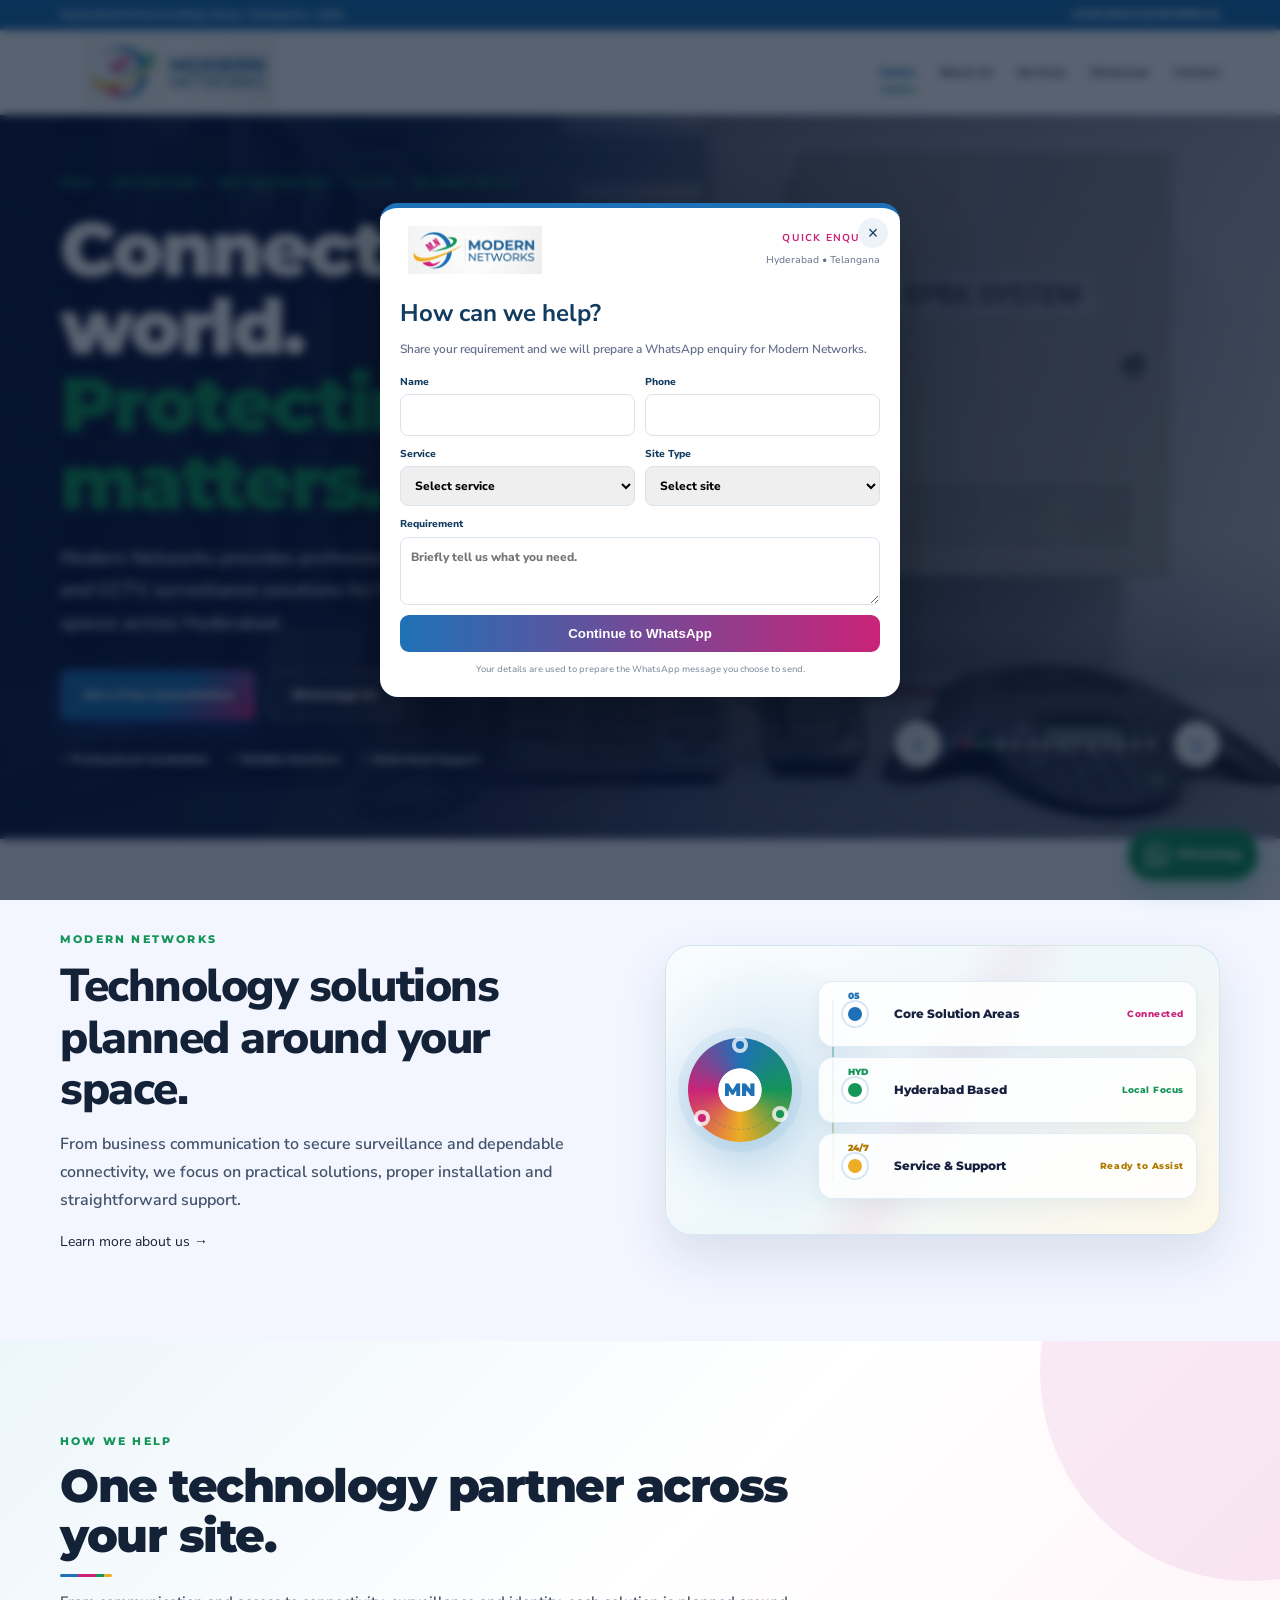
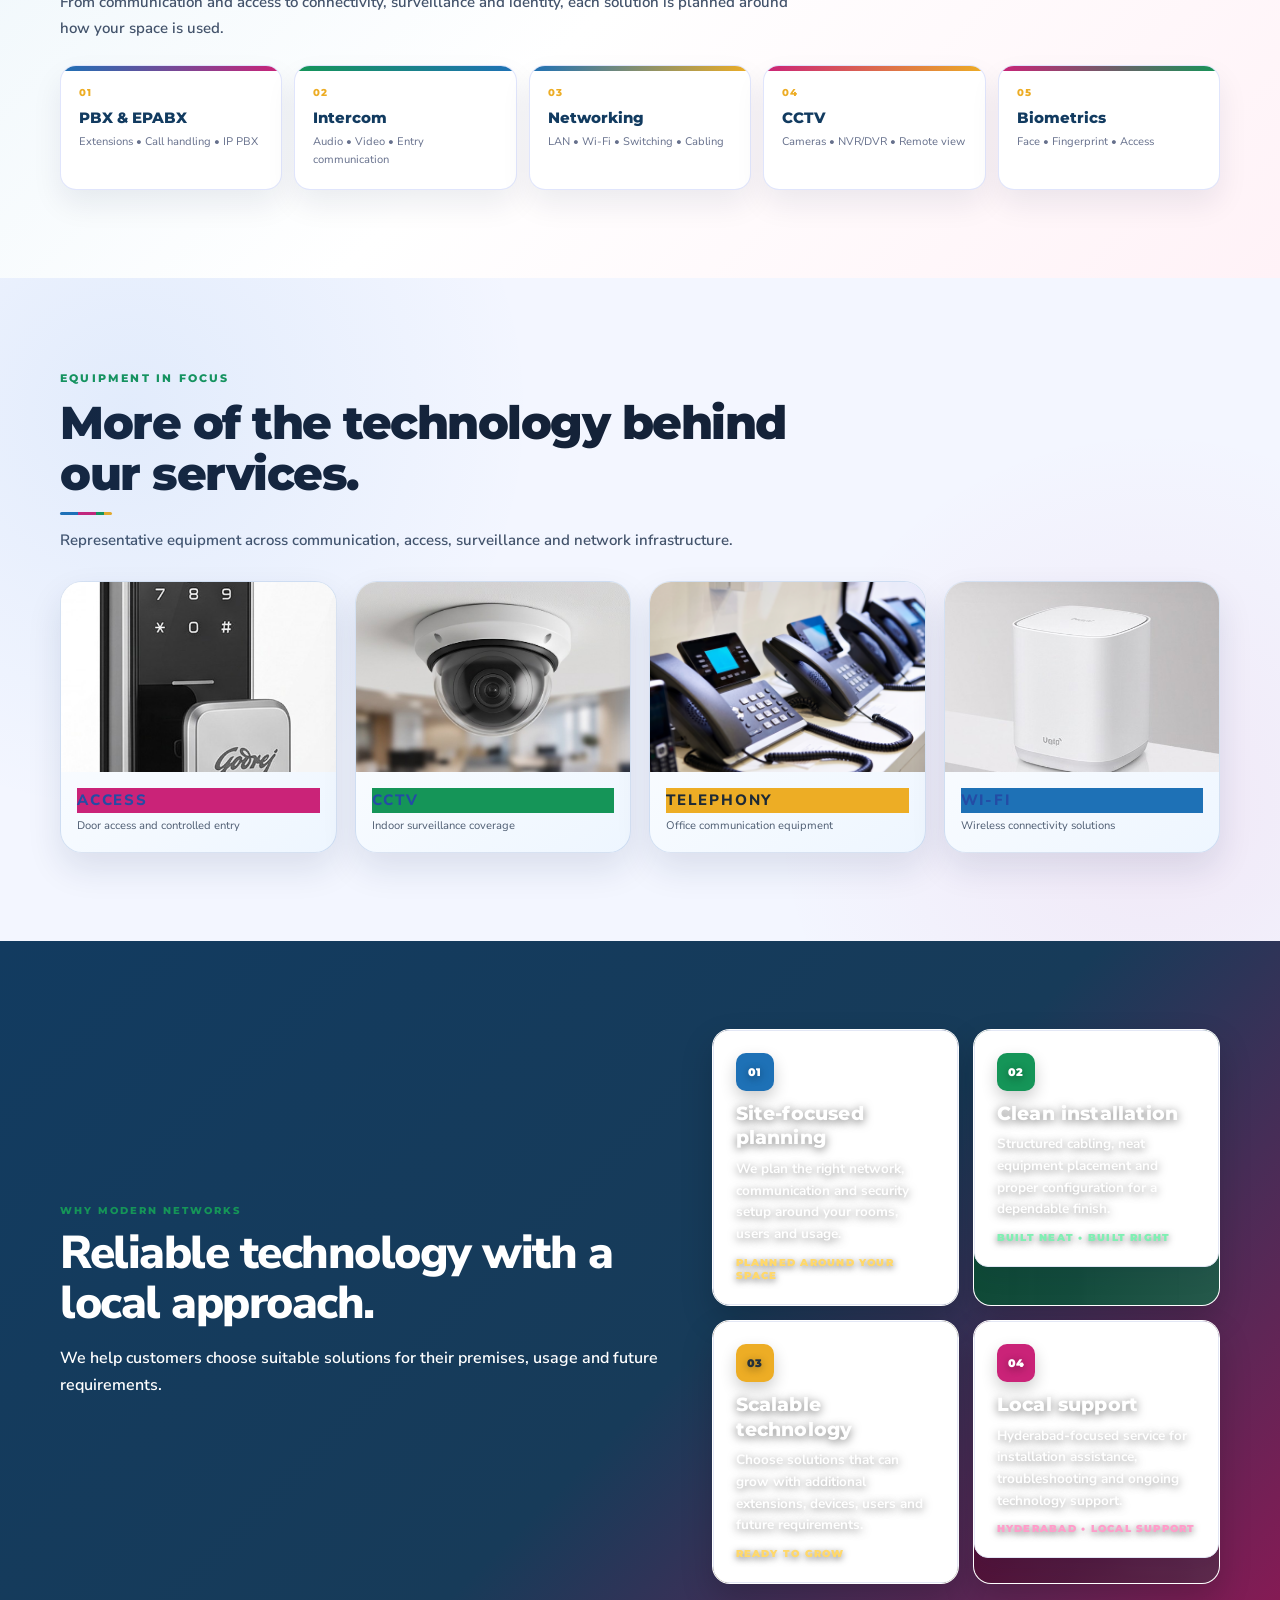
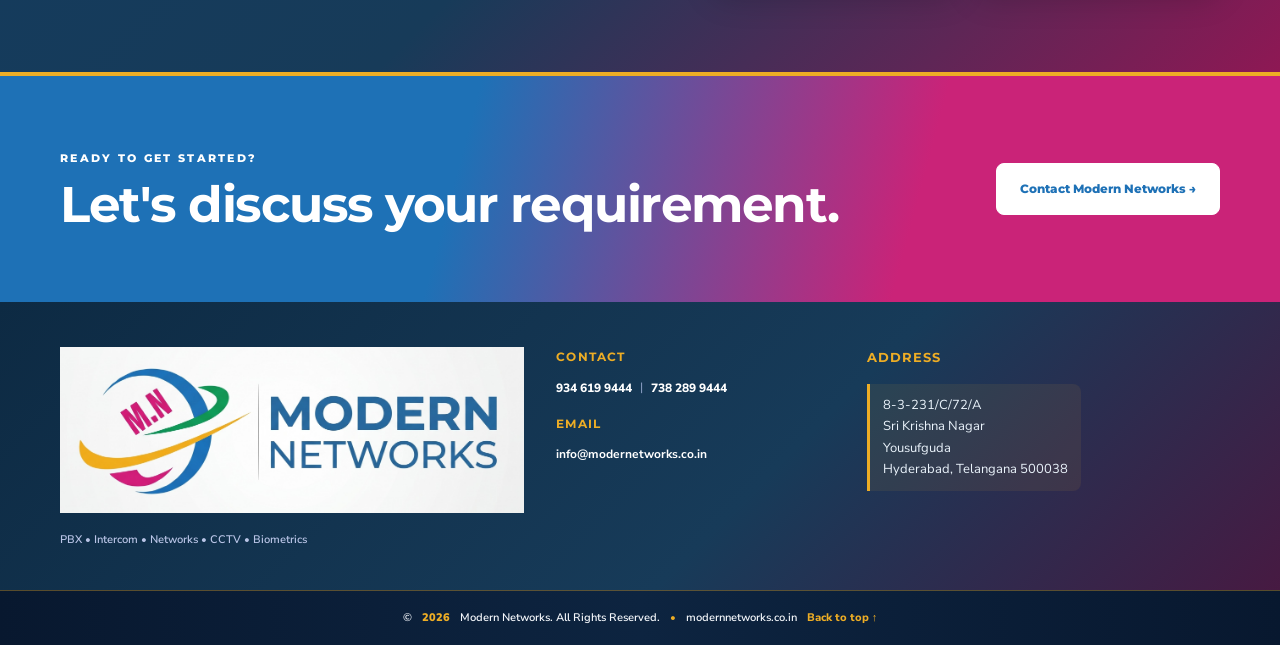
==== index.html @ a03a0cab "Improve Home why-section readability" ====
<!DOCTYPE html>
<html lang="en">
<head>
<meta charset="UTF-8"><meta name="viewport" content="width=device-width, initial-scale=1.0">
<title>Modern Networks | PBX, Intercom, Networking, CCTV & Biometrics in Hyderabad</title>
<meta name="description" content="Modern Networks provides PBX, Intercom, Networking, CCTV and Biometrics solutions and installation services in Hyderabad, Telangana.">
<meta name="robots" content="index, follow">
<link rel="canonical" href="https://modernnetworks.co.in/">
<meta property="og:type" content="website"><meta property="og:title" content="Modern Networks | PBX, Intercom, Networking, CCTV & Biometrics in Hyderabad"><meta property="og:description" content="Modern Networks provides PBX, Intercom, Networking, CCTV and Biometrics solutions and installation services in Hyderabad, Telangana."><meta property="og:url" content="https://modernnetworks.co.in/">
<meta property="og:image" content="https://modernnetworks.co.in/assets/modern-networks-logo.png">
<link rel="icon" href="assets/modern-networks-logo.png">
<link rel="stylesheet" href="css/style.css?v=20260925-v26">
<script type="application/ld+json">{"@context":"https://schema.org","@type":"LocalBusiness","name":"Modern Networks","url":"https://modernnetworks.co.in/","telephone":"+91-9346199444","address":{"@type":"PostalAddress","streetAddress":"8-3-231/C/72/A, Sri Krishna Nagar, Yousufguda","addressLocality":"Hyderabad","addressRegion":"Telangana","postalCode":"500038","addressCountry":"IN"},"areaServed":"Hyderabad","description":"PBX, Intercom, Networking, CCTV and Biometrics solutions in Hyderabad."}</script>
</head>
<body id="top" data-page="home">

<div class="topbar"><div class="container topbar-inner">
  <span>Hyderabad &amp; Surrounding Areas, Telangana • India</span>
  <div><a href="tel:+919346199444">9346199444</a><span>|</span><a href="tel:+917382899444">7382899444</a></div>
</div></div>
<header class="site-header">
  <div class="container nav-wrap">
    <a class="brand" href="index.html"><img src="assets/modern-networks-logo.png" alt="Modern Networks Hyderabad logo"></a>
    <button class="menu-toggle" aria-label="Open navigation" aria-expanded="false">☰</button>
    <nav class="main-nav">
      <a data-page="home" href="index.html">Home</a>
      <a data-page="about" href="about.html">About Us</a>
      <a data-page="services" href="services.html">Services</a>
      <a data-page="showcase" href="showcase.html">Showcase</a>
      <a data-page="contact" href="contact.html">Contact</a>
    </nav>
  </div>
</header>

<main>
<section class="hero hero-large">
 <div class="hero-image-slider" aria-label="Modern Networks technology showcase">
  <div class="hero-bg-slide active"><img src="assets/home-slider/epbx-1.jpeg" alt="PBX and EPABX telephone systems"></div>
  <div class="hero-bg-slide"><img src="assets/home-slider/access-5.jpeg" alt="Intercom and office communication systems"></div>
  <div class="hero-bg-slide"><img src="assets/home-slider/networking-1.jpeg" alt="Network cabling and infrastructure"></div>
  <div class="hero-bg-slide"><img src="assets/home-slider/networking-3.jpeg" alt="Network switches and wireless equipment"></div>
  <div class="hero-bg-slide"><img src="assets/home-slider/access-1.jpeg" alt="Networking, routers and connectivity equipment"></div>
  <div class="hero-bg-slide"><img src="assets/home-slider/access-2.jpeg" alt="Access control and intercom equipment"></div>
  <div class="hero-bg-slide"><img src="assets/home-slider/access-6.jpeg" alt="Access control installation equipment"></div>
  <div class="hero-bg-slide"><img src="assets/home-slider/biometric-1.jpeg" alt="Biometric hand geometry scanner"></div>
  <div class="hero-bg-slide"><img src="assets/home-slider/biometric-2.jpeg" alt="Multimodal biometric reader"></div>
  <div class="hero-bg-slide"><img src="assets/home-slider/camera-9.jpeg" alt="CCTV dome surveillance camera"></div>
  <div class="hero-bg-slide"><img src="assets/home-slider/camera-10.jpeg" alt="CCTV bullet surveillance camera"></div>
  <div class="hero-bg-slide"><img src="assets/home-slider/epbx-3.jpeg" alt="EPBX system with office telephones"></div>
 </div>
 <div class="hero-image-overlay"></div>
 <div class="hero-pattern"></div>
 <div class="container hero-content-wrap">
  <div class="hero-copy">
   <span class="eyebrow">PBX • INTERCOM • NETWORKING • CCTV • BIOMETRICS</span>
   <h1>Connecting your world.<br><span>Protecting what matters.</span></h1>
   <p class="hero-text">Modern Networks provides professional communication, network infrastructure and CCTV surveillance solutions for homes, offices, retail and commercial spaces across Hyderabad.</p>
   <div class="hero-actions"><a class="btn btn-primary" href="contact.html">Get a Free Consultation</a><a class="btn btn-outline" href="https://wa.me/919346199444?text=Hello%20Modern%20Networks,%20I%20would%20like%20to%20know%20more." target="_blank" rel="noopener">WhatsApp Us</a></div>
   <div class="hero-trust"><span>✓ Professional Installation</span><span>✓ Reliable Solutions</span><span>✓ Hyderabad Support</span></div>
  </div>
  <div class="hero-large-controls" aria-label="Hero image controls">
   <button class="hero-slider-arrow hero-slider-prev" type="button" aria-label="Previous image">‹</button>
   <div class="hero-slider-dots"><button class="active" type="button" aria-label="Show image 1"></button><button class="" type="button" aria-label="Show image 2"></button><button class="" type="button" aria-label="Show image 3"></button><button class="" type="button" aria-label="Show image 4"></button><button class="" type="button" aria-label="Show image 5"></button><button class="" type="button" aria-label="Show image 6"></button><button class="" type="button" aria-label="Show image 7"></button><button class="" type="button" aria-label="Show image 8"></button><button class="" type="button" aria-label="Show image 9"></button><button class="" type="button" aria-label="Show image 10"></button><button class="" type="button" aria-label="Show image 11"></button><button class="" type="button" aria-label="Show image 12"></button></div>
   <button class="hero-slider-arrow hero-slider-next" type="button" aria-label="Next image">›</button>
  </div>
 </div>
</section>
<section class="section"><div class="container two-col">
 <div><span class="section-kicker">MODERN NETWORKS</span><h2>Technology solutions planned around your space.</h2><p>From business communication to secure surveillance and dependable connectivity, we focus on practical solutions, proper installation and straightforward support.</p><a class="text-link" href="about.html">Learn more about us →</a></div>
 <div class="about-panel about-signal-panel"><div class="signal-orbit" aria-hidden="true"><i></i><i></i><i></i><span>MN</span></div><div class="signal-path"><div class="signal-node blue"><b>05</b><span>Core Solution Areas</span><em>Connected</em></div><div class="signal-node green"><b>HYD</b><span>Hyderabad Based</span><em>Local Focus</em></div><div class="signal-node gold"><b>24/7</b><span>Service &amp; Support</span><em>Ready to Assist</em></div></div></div>
</div></section>

<section class="section visual-solutions"><div class="container">
  <div class="section-heading"><span class="section-kicker">HOW WE HELP</span><h2>One technology partner across your site.</h2><p>From communication and access to connectivity, surveillance and identity, each solution is planned around how your space is used.</p></div>
  <div class="solution-ribbon">
    <a href="services.html#pbx"><span class="solution-no">01</span><strong>PBX & EPABX</strong><small>Extensions • Call handling • IP PBX</small></a>
    <a href="services.html#intercom"><span class="solution-no">02</span><strong>Intercom</strong><small>Audio • Video • Entry communication</small></a>
    <a href="services.html#networking"><span class="solution-no">03</span><strong>Networking</strong><small>LAN • Wi-Fi • Switching • Cabling</small></a>
    <a href="services.html#cctv"><span class="solution-no">04</span><strong>CCTV</strong><small>Cameras • NVR/DVR • Remote view</small></a>
    <a href="services.html#biometrics"><span class="solution-no">05</span><strong>Biometrics</strong><small>Face • Fingerprint • Access</small></a>
  </div>
</div></section>
<section class="section user-service-gallery"><div class="container"><div class="section-heading"><span class="section-kicker">EQUIPMENT IN FOCUS</span><h2>More of the technology behind our services.</h2><p>Representative equipment across communication, access, surveillance and network infrastructure.</p></div><div class="service-photo-grid four-up"><div class="service-photo-card"><img src="assets/user-services/access-7.jpeg" alt="Access control equipment"><span>Access</span><small>Door access and controlled entry</small></div><div class="service-photo-card"><img src="assets/user-services/camera-9.jpeg" alt="CCTV dome camera"><span>CCTV</span><small>Indoor surveillance coverage</small></div><div class="service-photo-card"><img src="assets/user-services/epbx-9.jpeg" alt="Business telephone systems"><span>Telephony</span><small>Office communication equipment</small></div><div class="service-photo-card"><img src="assets/user-services/networking-9.jpeg" alt="Wireless network equipment"><span>Wi-Fi</span><small>Wireless connectivity solutions</small></div></div></div></section><section class="section section-dark"><div class="container why-grid"><div><span class="section-kicker light">WHY MODERN NETWORKS</span><h2>Reliable technology with a local approach.</h2><p>We help customers choose suitable solutions for their premises, usage and future requirements.</p></div>
<div class="why-list why-visual-list">
 <article class="why-visual-card blue">
  <img src="assets/user-services/networking-9.jpeg" alt="Network infrastructure planning">
  <div class="why-card-content"><b>01</b><strong>Site-focused planning</strong><p>We plan the right network, communication and security setup around your rooms, users and usage.</p><span>PLANNED AROUND YOUR SPACE</span></div>
 </article>
 <article class="why-visual-card green">
  <img src="assets/user-services/access-7.jpeg" alt="Professional access installation">
  <div class="why-card-content"><b>02</b><strong>Clean installation</strong><p>Structured cabling, neat equipment placement and proper configuration for a dependable finish.</p><span>BUILT NEAT • BUILT RIGHT</span></div>
 </article>
 <article class="why-visual-card gold">
  <img src="assets/user-services/epbx-9.jpeg" alt="Scalable business communication system">
  <div class="why-card-content"><b>03</b><strong>Scalable technology</strong><p>Choose solutions that can grow with additional extensions, devices, users and future requirements.</p><span>READY TO GROW</span></div>
 </article>
 <article class="why-visual-card magenta">
  <img src="assets/user-services/camera-9.jpeg" alt="CCTV surveillance support">
  <div class="why-card-content"><b>04</b><strong>Local support</strong><p>Hyderabad-focused service for installation assistance, troubleshooting and ongoing technology support.</p><span>HYDERABAD • LOCAL SUPPORT</span></div>
 </article>
</div></div></section>
<section class="final-cta"><div class="container final-cta-inner"><div><span class="section-kicker light">READY TO GET STARTED?</span><h2>Let's discuss your requirement.</h2></div><a class="btn btn-white" href="contact.html">Contact Modern Networks →</a></div></section>
</main>

<footer class="site-footer">
  <div class="container footer-grid">
    <div class="footer-brand"><img src="assets/modern-networks-logo.png" alt="Modern Networks logo"><p>PBX • Intercom • Networks • CCTV • Biometrics</p></div>
    <div class="footer-contact"><h4>Contact</h4><div class="footer-phone"><a href="tel:+919346199444">934 619 9444</a><span>|</span><a href="tel:+917382899444">738 289 9444</a></div><h4 class="footer-email-heading">Email</h4><a class="footer-email" href="mailto:info@modernetworks.co.in">info@modernetworks.co.in</a></div>
    <div class="footer-address"><h4>Address</h4><span>8-3-231/C/72/A<br>Sri Krishna Nagar<br>Yousufguda<br>Hyderabad, Telangana 500038</span></div>
  </div></div>
  <div class="footer-bottom"><div class="container footer-bottom-inner">© <span id="year"></span> Modern Networks. All Rights Reserved. <span>•</span> modernnetworks.co.in <a href="#top">Back to top ↑</a></div></div>
</footer>
<a class="floating-wa" href="https://wa.me/919346199444?text=Hello%20Modern%20Networks,%20I%20need%20information%20about%20your%20services." target="_blank" rel="noopener" aria-label="WhatsApp Modern Networks"><svg viewBox="0 0 24 24" aria-hidden="true" focusable="false"><path d="M20.52 3.48A11.84 11.84 0 0 0 12.08 0C5.54 0 .22 5.32.22 11.86c0 2.09.55 4.13 1.6 5.92L.12 24l6.37-1.67a11.82 11.82 0 0 0 5.59 1.42h.01c6.54 0 11.86-5.32 11.86-11.86 0-3.17-1.23-6.15-3.43-8.41ZM12.09 21.7h-.01a9.82 9.82 0 0 1-5.01-1.37l-.36-.21-3.78.99 1.01-3.68-.23-.38a9.82 9.82 0 1 1 8.38 4.65Zm5.39-7.36c-.29-.15-1.72-.85-1.99-.94-.27-.1-.46-.15-.66.15-.19.29-.75.94-.92 1.13-.17.19-.34.22-.63.07-.29-.15-1.2-.44-2.28-1.41-.84-.75-1.41-1.67-1.58-1.96-.17-.29-.02-.45.13-.6.13-.13.29-.34.44-.51.15-.17.19-.29.29-.48.1-.19.05-.36-.02-.51-.07-.15-.66-1.59-.9-2.18-.24-.57-.48-.49-.66-.5h-.56c-.19 0-.51.07-.78.36-.27.29-1.02 1-1.02 2.44s1.04 2.83 1.19 3.02c.15.19 2.04 3.12 4.94 4.37.69.3 1.23.48 1.65.61.69.22 1.32.19 1.82.12.55-.08 1.72-.7 1.96-1.37.24-.68.24-1.26.17-1.38-.07-.12-.27-.19-.56-.34Z"/></svg><span>WhatsApp</span></a>

<script src="js/script.js?v=20260922-v20"></script>
</body></html>
---- css/style.css ----
@import url('https://fonts.googleapis.com/css2?family=Montserrat:wght@400;500;600;700;800&family=Nunito+Sans:wght@400;600;700;800&display=swap');
:root{
 --navy:#11183f;--navy2:#171d55;--royal:#3d5ce8;--blue:#4b73ff;--cyan:#49c8ef;
 --magenta:#c744a7;--maroon:#76284f;--ink:#17213f;--muted:#66708c;
 --paper:#f7f8ff;--white:#fff;--line:#e3e7f5;--soft:#eef2ff;
 --shadow:0 20px 55px rgba(17,24,63,.13);--radius:22px;
}
*{box-sizing:border-box}html{scroll-behavior:smooth}body{margin:0;font-family:"Nunito Sans",Arial,sans-serif;color:var(--ink);background:var(--paper);line-height:1.65}a{text-decoration:none;color:inherit}img{max-width:100%}
.container{width:min(1160px,92%);margin:auto}
.topbar{background:var(--navy);color:#dce4ff;font-size:10px;letter-spacing:.35px}.topbar-inner{min-height:30px;display:flex;align-items:center;justify-content:space-between}.topbar a{color:#fff;font-weight:800}.topbar span+span{margin-left:9px}
.site-header{position:sticky;top:0;z-index:100;background:rgba(255,255,255,.97);backdrop-filter:blur(12px);border-bottom:1px solid rgba(61,92,232,.12)}.nav-wrap{min-height:84px;display:flex;align-items:center;gap:25px}.brand{width:240px;max-width:30vw;flex:none;display:flex;align-items:center}.brand img{width:100%;height:auto;max-height:68px;object-fit:contain;display:block}.main-nav{margin-left:auto;display:flex;gap:24px;align-items:center;font-family:Montserrat;font-size:11px;font-weight:700;color:#344066}.main-nav a{padding:29px 0;position:relative}.main-nav a:hover,.main-nav a.active{color:var(--royal)}.main-nav a.active:after{content:"";position:absolute;left:0;right:0;bottom:19px;height:3px;border-radius:3px;background:linear-gradient(90deg,var(--royal),var(--cyan))}.nav-call{background:linear-gradient(135deg,var(--royal),var(--blue));color:#fff;padding:11px 17px;border-radius:7px;font-size:11px;font-weight:800;box-shadow:0 8px 20px rgba(61,92,232,.22)}.menu-toggle{display:none;border:0;background:none;font-size:28px;color:var(--royal)}

.hero{position:relative;overflow:hidden;background:linear-gradient(135deg,#11183f 0%,#151a4b 56%,#242c73 100%);padding:78px 0 92px;color:#fff}.hero:before{content:"";position:absolute;inset:auto 0 0;height:190px;background:radial-gradient(ellipse at 50% 100%,rgba(73,200,239,.25),transparent 60%),repeating-linear-gradient(90deg,transparent 0 38px,rgba(73,200,239,.08) 39px 40px);opacity:.9}.hero-pattern{position:absolute;inset:0;background-image:radial-gradient(circle at 10% 80%,rgba(199,68,167,.28) 0 1px,transparent 2px),linear-gradient(120deg,transparent 40%,rgba(75,115,255,.08) 40% 60%,transparent 60%);background-size:35px 35px,100% 100%;opacity:.7}.hero-grid{position:relative;display:grid;grid-template-columns:1fr 1.08fr;gap:55px;align-items:center}.eyebrow,.section-kicker{display:inline-block;font-family:Montserrat;font-size:10px;letter-spacing:2px;font-weight:800;color:#7edfff}.hero h1{font-family:Montserrat;font-size:clamp(39px,5vw,68px);line-height:1.04;letter-spacing:-2.8px;margin:14px 0 20px;color:#fff}.hero h1 span{color:#62d7f5}.hero-text{font-size:17px;max-width:610px;color:#dbe2ff}.hero-actions{display:flex;gap:12px;flex-wrap:wrap;margin:28px 0}.btn{display:inline-flex;align-items:center;justify-content:center;border-radius:8px;padding:13px 20px;font-family:Montserrat;font-size:11px;font-weight:800;border:1px solid transparent;cursor:pointer}.btn-primary{background:linear-gradient(135deg,var(--blue),var(--royal));color:#fff;box-shadow:0 10px 25px rgba(61,92,232,.3)}.btn-outline{border-color:rgba(255,255,255,.35);color:#fff;background:rgba(255,255,255,.06)}.btn-white{background:#fff;color:var(--royal);border-color:#fff}.hero-trust{display:flex;gap:17px;flex-wrap:wrap;font-size:10px;color:#d2dbff;font-weight:800}.hero-service-slider{position:relative;min-height:470px;display:flex;align-items:center;justify-content:center}.hero-slider-track{width:100%;height:440px;display:flex;align-items:center;justify-content:center;position:relative;overflow:visible}.hero-service-slide{position:absolute;width:min(78%,430px);height:360px;border:0;border-radius:0;overflow:visible;background:transparent;color:var(--ink);box-shadow:none;opacity:.28;transform:translateX(0) scale(.82);transition:transform .7s cubic-bezier(.22,.61,.36,1),opacity .7s ease,filter .7s ease;pointer-events:none;filter:saturate(.72);display:block}.hero-service-slide:nth-child(1){transform:translateX(-210px) scale(.78)}.hero-service-slide:nth-child(2){transform:translateX(-105px) scale(.86)}.hero-service-slide:nth-child(3){transform:translateX(0) scale(1)}.hero-service-slide:nth-child(4){transform:translateX(105px) scale(.86)}.hero-service-slide:nth-child(5){transform:translateX(210px) scale(.78)}.hero-service-slide.active{opacity:1;transform:translateX(0) scale(1);z-index:5;pointer-events:auto;filter:saturate(1)}.hero-service-slide img{display:block;width:100%;height:100%;object-fit:contain;filter:drop-shadow(0 24px 35px rgba(0,0,0,.28))}.hero-slider-arrow{position:absolute;z-index:8;width:40px;height:40px;border:0;border-radius:50%;background:rgba(255,255,255,.92);color:var(--royal);font-size:28px;line-height:1;box-shadow:0 10px 24px rgba(0,0,0,.2);cursor:pointer}.hero-slider-prev{left:0}.hero-slider-next{right:0}.hero-slider-dots{position:absolute;bottom:0;display:flex;gap:7px}.hero-slider-dots button{width:8px;height:8px;border:0;border-radius:50%;background:#8390c4;padding:0}.hero-slider-dots button.active{width:25px;border-radius:8px;background:linear-gradient(90deg,var(--magenta),var(--cyan))}

.home-services{background:#fff;padding:0 0 45px;position:relative}.home-services-head{display:flex;align-items:end;justify-content:space-between;padding:28px 0 18px}.home-services-head h2{margin:0;font-family:Montserrat;font-size:25px}.home-services-head p{margin:0;color:var(--muted);font-size:12px}.home-services:after{content:"";position:absolute;left:0;right:0;top:0;height:4px;background:linear-gradient(90deg,var(--maroon),var(--magenta),var(--royal),var(--cyan))}
.section{padding:75px 0}.section-soft{background:linear-gradient(135deg,#fff,#eef1ff)}.section-dark{background:linear-gradient(135deg,var(--navy),#242c73);color:#fff}.section-heading{max-width:730px;margin:0 0 35px}.section-heading h2{font-family:Montserrat;font-size:31px;line-height:1.15;margin:8px 0 10px}.section-heading p{color:var(--muted);font-size:14px}.section-dark .section-heading p{color:#d3dcff}.cards{display:grid;grid-template-columns:repeat(3,1fr);gap:22px}.detail-card,.service-card,.product-box,.testimonial-modern,.gallery-placeholder{background:#fff;border:1px solid #e0e5f4;border-radius:18px;overflow:hidden;box-shadow:0 13px 32px rgba(17,24,63,.08);transition:.3s}.detail-card:hover,.service-card:hover,.product-box:hover{transform:translateY(-6px);box-shadow:0 22px 45px rgba(17,24,63,.14)}.card-icon{width:52px;height:52px;border-radius:15px;display:grid;place-items:center;background:linear-gradient(135deg,#e5f8ff,#e9e6ff);color:var(--royal);font-family:Montserrat;font-weight:800}.detail-card-body{padding:24px}.detail-card-body h3,.service-card h3,.product-box h3{font-family:Montserrat;font-size:16px;margin:12px 0 7px}.detail-card-body p,.service-card p,.product-box p{color:var(--muted);font-size:12px}.two-col{display:grid;grid-template-columns:1fr 1fr;gap:50px;align-items:center}.why-grid{display:grid;grid-template-columns:1.1fr .9fr;gap:30px;align-items:center}.why-list{display:grid;grid-template-columns:1fr 1fr;gap:14px}.why-list div,.about-stat{padding:18px;border-radius:14px;background:#fff;border:1px solid var(--line);box-shadow:0 10px 25px rgba(17,24,63,.06)}.why-list b{font-family:Montserrat;font-size:12px}.why-list p{font-size:11px;color:var(--muted);margin:5px 0 0}

.page-hero{position:relative;overflow:hidden;background:linear-gradient(135deg,var(--navy),#202766 70%,#29347e);color:#fff;padding:65px 0 120px}.page-hero:before{content:"";position:absolute;inset:0;background:radial-gradient(circle at 80% 30%,rgba(73,200,239,.18),transparent 28%),radial-gradient(circle at 15% 80%,rgba(199,68,167,.16),transparent 25%),linear-gradient(120deg,transparent 48%,rgba(255,255,255,.035) 49% 51%,transparent 52%)}.page-hero .container{position:relative}.page-hero h1{font-family:Montserrat;font-size:clamp(36px,5vw,60px);line-height:1.05;max-width:760px;margin:13px 0 14px}.page-hero p{max-width:700px;color:#d5dcff;font-size:15px}.page-hero-art{height:275px;position:relative;margin-top:30px;max-width:860px;margin-left:auto}.art-card{position:absolute;background:#fff;padding:8px;border-radius:16px;box-shadow:0 22px 45px rgba(0,0,0,.25);width:290px}.art-card img{width:100%;height:195px;object-fit:cover;border-radius:11px}.art-back{right:150px;top:15px;transform:rotate(6deg);opacity:.72}.art-mid{right:65px;top:0;transform:rotate(3deg);z-index:2}.art-front{right:0;top:35px;transform:rotate(-3deg);z-index:3}.art-badge{position:absolute;left:0;bottom:5px;z-index:5;background:linear-gradient(135deg,var(--magenta),var(--maroon));border-radius:16px;padding:17px 22px;box-shadow:0 15px 35px rgba(118,40,79,.3);display:flex;align-items:center;gap:12px}.art-badge strong{font-family:Montserrat;font-size:30px}.art-badge span{font-size:11px;max-width:130px}.experience-band{background:linear-gradient(90deg,#f2e8ff,#e6f9ff);padding:42px 0;border-top:1px solid #e4dff3;border-bottom:1px solid #dbe9f4}.experience-grid{display:grid;grid-template-columns:repeat(3,1fr);gap:18px}.experience-number{font-family:Montserrat;font-size:44px;font-weight:800;color:var(--royal)}.service-detail-grid{display:grid;grid-template-columns:repeat(2,1fr);gap:24px}.service-card{overflow:hidden}.service-card .service-slide-media img{width:100%;height:210px;object-fit:cover}.service-slide-copy{padding:22px}.service-slide-copy h3{margin-top:0}.detail-number{font-family:Montserrat;color:var(--magenta);font-size:11px;font-weight:800;letter-spacing:1px}.product-grid,.product-grid-rich{display:grid;grid-template-columns:repeat(3,1fr);gap:24px}.product-box-rich{grid-column:span 1;background:#fff;border:1px solid var(--line);border-radius:18px;overflow:hidden;box-shadow:0 14px 35px rgba(17,24,63,.08)}.product-visual{height:205px;background:linear-gradient(135deg,#eef4ff,#e5fbff);display:grid;place-items:center;padding:18px}.product-visual img{height:100%;width:100%;object-fit:contain}.product-box-rich .product-box-body{padding:20px}.catalog-note{margin-top:24px;padding:18px 20px;border-left:4px solid var(--magenta);background:#fff;border-radius:10px;color:var(--muted);font-size:12px}

.gallery-grid{display:grid;grid-template-columns:repeat(3,1fr);gap:22px}.gallery-placeholder{min-height:210px;padding:25px;display:flex;flex-direction:column;justify-content:flex-end;background:linear-gradient(145deg,#11183f,#28327c);color:#fff;position:relative}.gallery-placeholder:before{content:"";position:absolute;width:120px;height:120px;border-radius:50%;right:-30px;top:-30px;background:rgba(73,200,239,.18)}.gallery-placeholder b{font-family:Montserrat;font-size:15px;position:relative}.gallery-placeholder span{font-size:11px;color:#cbd6ff;position:relative}.testimonial-grid{display:grid;grid-template-columns:repeat(3,1fr);gap:22px}.testimonial-modern{padding:25px}.quote-mark{font-family:Georgia;font-size:50px;color:var(--magenta);line-height:.7}.testimonial-modern p{font-size:13px;color:#56617c}.testimonial-modern small{color:var(--muted)}

.contact-grid{display:grid;grid-template-columns:.85fr 1.15fr;gap:40px}.contact-details{display:grid;gap:12px}.contact-details>div{background:#fff;border:1px solid var(--line);padding:17px 19px;border-radius:14px;box-shadow:0 10px 25px rgba(17,24,63,.05)}.contact-details b{font-family:Montserrat;font-size:11px;color:var(--royal)}.enquiry-form{background:#fff;padding:28px;border-radius:20px;box-shadow:var(--shadow);border-top:4px solid var(--magenta);display:grid;gap:14px}.enquiry-form label{font-size:11px;font-weight:800;color:#45516f}.enquiry-form input,.enquiry-form select,.enquiry-form textarea{width:100%;border:1px solid #dce2f0;border-radius:9px;padding:12px;font:inherit;background:#fbfcff}.enquiry-form textarea{min-height:120px}.map-section{padding:0 0 70px}.map-section iframe{width:100%;height:360px;border:0;display:block;filter:saturate(.85) contrast(1.02)}
.contact-art{min-height:250px;background:linear-gradient(135deg,var(--navy),#2a347e);border-radius:24px;overflow:hidden;position:relative;box-shadow:var(--shadow)}.contact-art img{position:absolute;width:45%;height:190px;object-fit:cover;border:6px solid #fff;border-radius:16px;box-shadow:0 20px 30px rgba(0,0,0,.25)}.contact-art img:nth-child(1){left:7%;top:25px;transform:rotate(-7deg)}.contact-art img:nth-child(2){left:28%;top:48px;z-index:2}.contact-art img:nth-child(3){right:5%;top:25px;transform:rotate(7deg)}

.final-cta{padding:45px 0;background:linear-gradient(120deg,var(--navy),#29357d);color:#fff}.final-cta-inner{display:flex;align-items:center;justify-content:space-between;gap:25px}.final-cta h2{font-family:Montserrat;margin:0 0 5px}.final-cta p{margin:0;color:#cdd6ff;font-size:12px}.site-footer{background:#0c1230;color:#b9c4e6;padding:45px 0 0}.footer-grid{display:grid;grid-template-columns:1.5fr 1fr 1fr;gap:45px;padding-bottom:30px}.site-footer h3{font-family:Montserrat;color:#fff;font-size:13px}.site-footer p,.site-footer a{font-size:11px}.footer-bottom{border-top:1px solid rgba(255,255,255,.09)}.footer-bottom-inner{display:flex;justify-content:space-between;padding:15px 0;font-size:10px}.floating-wa{position:fixed;right:22px;bottom:20px;z-index:90;width:53px;height:53px;border-radius:50%;background:#25d366;color:#fff;display:grid;place-items:center;font-size:24px;box-shadow:0 10px 25px rgba(0,0,0,.25)}


@media(max-width:900px){.main-nav{gap:13px}.nav-call{display:none}.hero-grid,.two-col,.why-grid,.contact-grid{grid-template-columns:1fr}.hero{padding-top:55px}.hero-service-slider{min-height:400px}.hero-slider-track{height:380px}.hero-service-slide{width:62%;height:300px}.hero-service-slide:nth-child(1),.hero-service-slide:nth-child(2),.hero-service-slide:nth-child(4),.hero-service-slide:nth-child(5){display:none}.cards,.product-grid,.product-grid-rich,.gallery-grid,.testimonial-grid{grid-template-columns:repeat(2,1fr)}.service-detail-grid{grid-template-columns:1fr}.page-hero-art{margin-top:20px}}
@media(max-width:680px){.topbar{display:none}.nav-wrap{min-height:70px}.brand{width:195px;max-width:72vw}.brand img{max-height:62px}.main-nav{display:none;position:absolute;top:70px;left:0;right:0;background:#fff;padding:12px 5%;flex-direction:column;align-items:flex-start;box-shadow:0 15px 25px rgba(17,24,63,.12)}.main-nav.open{display:flex}.main-nav a{padding:10px 0}.main-nav a.active:after{bottom:3px}.menu-toggle{display:block;margin-left:auto}.hero{padding:48px 0 55px}.hero h1{font-size:42px;letter-spacing:-1.8px}.hero-service-slider{min-height:340px}.hero-slider-track{height:315px}.hero-service-slide{width:82%;height:285px}.hero-service-slide img{height:100%}.home-services-head{display:block}.home-services-head p{margin-top:6px}.cards,.product-grid,.product-grid-rich,.gallery-grid,.testimonial-grid,.experience-grid,.why-list{grid-template-columns:1fr}.section{padding:55px 0}.page-hero{padding:50px 0 80px}.page-hero h1{font-size:38px}.page-hero-art{height:230px}.art-card{width:210px}.art-card img{height:150px}.art-back{right:90px}.art-mid{right:35px}.art-front{right:0}.art-badge{left:0;bottom:0}.final-cta-inner,.footer-bottom-inner{flex-direction:column;align-items:flex-start}.footer-grid{grid-template-columns:1fr}.contact-art{min-height:220px}.contact-art img{height:150px}}

.about-solution-panel{display:grid;grid-template-columns:repeat(5,1fr);gap:10px;padding:14px;background:linear-gradient(135deg,#fff,#eef3ff);border-radius:20px;border:1px solid var(--line);box-shadow:var(--shadow)}.about-stat{padding:0;overflow:hidden;min-width:0}.about-stat img{display:block;width:100%;height:95px;object-fit:cover}.about-stat strong{display:block;font-family:Montserrat;color:var(--royal);font-size:12px;padding:9px 9px 0}.about-stat span{display:block;font-size:9px;color:var(--muted);padding:0 9px 10px}.about-panel h3{font-family:Montserrat}
.product-box-rich>span{display:inline-block;margin:17px 20px 0;padding:5px 9px;border-radius:5px;background:#eef0ff;color:var(--royal);font-family:Montserrat;font-size:9px;font-weight:800;letter-spacing:1px}.product-box-rich h2{font-family:Montserrat;font-size:17px;margin:8px 20px}.product-box-rich>p{margin:0 20px 22px;color:var(--muted);font-size:11px}.product-grid-rich .product-box-rich:nth-child(2)>span{background:#e7faff;color:#1585ad}.product-grid-rich .product-box-rich:nth-child(3)>span{background:#f6e6ff;color:#a13a98}.product-grid-rich .product-box-rich:nth-child(4)>span{background:#ffeaf4;color:#8d315d}.product-grid-rich .product-box-rich:nth-child(5)>span{background:#e9eaff;color:#4d52bd}
.gallery-placeholder{background-size:cover;background-position:center}.gallery-placeholder:nth-child(1){background-image:linear-gradient(180deg,rgba(17,24,63,.05),rgba(17,24,63,.9)),url('../assets/service-pbx.jpg')}.gallery-placeholder:nth-child(2){background-image:linear-gradient(180deg,rgba(17,24,63,.05),rgba(17,24,63,.9)),url('../assets/service-intercom.jpg')}.gallery-placeholder:nth-child(3){background-image:linear-gradient(180deg,rgba(17,24,63,.05),rgba(17,24,63,.9)),url('../assets/service-network.jpg')}.gallery-placeholder:nth-child(4){background-image:linear-gradient(180deg,rgba(17,24,63,.05),rgba(17,24,63,.9)),url('../assets/service-network.jpg')}.gallery-placeholder:nth-child(5){background-image:linear-gradient(180deg,rgba(17,24,63,.05),rgba(17,24,63,.9)),url('../assets/service-cctv.jpg')}.gallery-placeholder:nth-child(6){background-image:linear-gradient(180deg,rgba(17,24,63,.05),rgba(17,24,63,.9)),url('../assets/service-cctv.jpg')}
.gallery-placeholder strong{font-family:Montserrat;font-size:16px}.gallery-placeholder small{display:block;color:#dce4ff;font-size:10px;margin-top:3px}.gallery-placeholder span{font-family:Montserrat;letter-spacing:2px;color:#7edfff;font-size:9px}
.service-card .service-slide-media{position:relative}.service-card .service-slide-media:after{content:"";position:absolute;left:0;right:0;bottom:0;height:65px;background:linear-gradient(transparent,rgba(17,24,63,.45))}
.contact-section{background:linear-gradient(135deg,#f7f8ff,#eef4ff)}

/* V14 creative service-first visual system */
body{background:#f3f6ff}
.site-header{box-shadow:0 8px 28px rgba(17,24,63,.07)}
.section-soft{background:linear-gradient(135deg,#edf4ff 0%,#f8efff 52%,#e9fbff 100%)}
.visual-solutions{background:linear-gradient(135deg,#eef4ff,#f9f0ff 55%,#e8fbff);position:relative;overflow:hidden}
.visual-solutions:before{content:"";position:absolute;width:420px;height:420px;border-radius:50%;right:-180px;top:-180px;background:rgba(199,68,167,.10)}
.solution-ribbon{display:grid;grid-template-columns:repeat(5,1fr);gap:12px;position:relative}
.solution-ribbon a{padding:20px 18px;background:#fff;border:1px solid rgba(61,92,232,.16);border-radius:16px;box-shadow:0 14px 30px rgba(17,24,63,.08);transition:.3s;position:relative;overflow:hidden}
.solution-ribbon a:before{content:"";position:absolute;left:0;top:0;right:0;height:5px;background:linear-gradient(90deg,var(--royal),var(--cyan))}
.solution-ribbon a:nth-child(2):before{background:linear-gradient(90deg,var(--cyan),var(--blue))}.solution-ribbon a:nth-child(3):before{background:linear-gradient(90deg,var(--blue),var(--royal))}.solution-ribbon a:nth-child(4):before{background:linear-gradient(90deg,var(--maroon),var(--magenta))}.solution-ribbon a:nth-child(5):before{background:linear-gradient(90deg,var(--magenta),var(--royal))}
.solution-ribbon a:hover{transform:translateY(-6px);box-shadow:0 22px 42px rgba(17,24,63,.14)}
.solution-no{display:block;font:800 10px Montserrat;color:var(--magenta);letter-spacing:1px;margin-bottom:9px}.solution-ribbon strong{display:block;font:800 13px Montserrat;color:var(--navy)}.solution-ribbon small{display:block;color:var(--muted);font-size:10px;margin-top:6px}
.page-hero-art{max-width:980px}.about-hero-image,.services-hero-image,.products-hero-image,.showcase-hero-image,.contact-hero-image{height:275px;border-radius:24px;overflow:hidden;border:7px solid rgba(255,255,255,.88);box-shadow:0 25px 55px rgba(0,0,0,.3);background:#fff;position:relative}
.about-hero-image:after,.services-hero-image:after,.products-hero-image:after,.showcase-hero-image:after,.contact-hero-image:after{content:"";position:absolute;inset:0;background:linear-gradient(120deg,rgba(17,24,63,.15),transparent 45%,rgba(199,68,167,.18));pointer-events:none}
.about-hero-image img,.services-hero-image img,.products-hero-image img,.showcase-hero-image img,.contact-hero-image img{width:100%;height:100%;object-fit:cover;display:block}
.detail-card-media{height:245px;background:linear-gradient(135deg,#edf4ff,#f8efff)}.detail-card-media img{width:100%;height:100%;object-fit:cover;display:block}.detail-card-body ul{margin:12px 0 0;padding-left:18px;color:#59637e;font-size:11px}.detail-card-body li{margin:5px 0}
.workflow-grid{display:grid;grid-template-columns:repeat(4,1fr);gap:18px}.workflow-grid article,.product-notes-grid article,.about-coverage-grid article,.contact-prep-grid article{background:#fff;border:1px solid rgba(61,92,232,.15);border-radius:16px;padding:22px;box-shadow:0 12px 30px rgba(17,24,63,.07);position:relative;overflow:hidden}.workflow-grid article:before,.product-notes-grid article:before,.about-coverage-grid article:before,.contact-prep-grid article:before{content:"";position:absolute;left:0;top:0;width:100%;height:4px;background:linear-gradient(90deg,var(--royal),var(--cyan))}.workflow-grid article:nth-child(2):before{background:linear-gradient(90deg,var(--cyan),var(--blue))}.workflow-grid article:nth-child(3):before{background:linear-gradient(90deg,var(--magenta),var(--maroon))}.workflow-grid article:nth-child(4):before{background:linear-gradient(90deg,var(--maroon),var(--royal))}.workflow-grid b{font:800 12px Montserrat;color:var(--magenta)}.workflow-grid h3{font:800 16px Montserrat;margin:9px 0 5px}.workflow-grid p,.product-notes-grid span,.about-coverage-grid span,.contact-prep-grid span{font-size:11px;color:var(--muted);margin:0;display:block}
.about-coverage-grid{display:grid;grid-template-columns:repeat(4,1fr);gap:18px}.about-coverage-grid article:nth-child(2):before{background:linear-gradient(90deg,var(--cyan),var(--blue))}.about-coverage-grid article:nth-child(3):before{background:linear-gradient(90deg,var(--maroon),var(--magenta))}.about-coverage-grid article:nth-child(4):before{background:linear-gradient(90deg,var(--magenta),var(--royal))}.about-coverage-grid b,.product-notes-grid b,.contact-prep-grid b{font:800 13px Montserrat;color:var(--navy);display:block;margin-bottom:7px}
.product-notes-grid{display:grid;grid-template-columns:repeat(5,1fr);gap:15px}.product-notes-grid article:nth-child(2):before{background:linear-gradient(90deg,var(--cyan),var(--blue))}.product-notes-grid article:nth-child(3):before{background:linear-gradient(90deg,var(--blue),var(--royal))}.product-notes-grid article:nth-child(4):before{background:linear-gradient(90deg,var(--maroon),var(--magenta))}.product-notes-grid article:nth-child(5):before{background:linear-gradient(90deg,var(--magenta),var(--royal))}
.showcase-image-grid{grid-template-columns:repeat(3,1fr)}.showcase-image-card{min-height:330px;border-radius:18px;overflow:hidden;background:#fff;box-shadow:0 15px 35px rgba(17,24,63,.1);position:relative;border:1px solid rgba(61,92,232,.14)}.showcase-image-card img{width:100%;height:230px;object-fit:cover;display:block}.showcase-image-card span{display:inline-block;margin:15px 18px 0;color:var(--magenta);font:800 9px Montserrat;letter-spacing:1.5px}.showcase-image-card strong{display:block;margin:5px 18px 0;font:800 16px Montserrat;color:var(--navy)}.showcase-image-card small{display:block;margin:4px 18px 18px;color:var(--muted);font-size:10px}.showcase-image-card:after{content:"";position:absolute;left:0;right:0;top:0;height:5px;background:linear-gradient(90deg,var(--royal),var(--cyan))}.showcase-image-card:nth-child(2):after{background:linear-gradient(90deg,var(--cyan),var(--blue))}.showcase-image-card:nth-child(3):after{background:linear-gradient(90deg,var(--blue),var(--royal))}.showcase-image-card:nth-child(4):after{background:linear-gradient(90deg,var(--maroon),var(--magenta))}.showcase-image-card:nth-child(5):after{background:linear-gradient(90deg,var(--magenta),var(--royal))}
.contact-prep-grid{display:grid;grid-template-columns:repeat(3,1fr);gap:18px}.contact-prep-grid article:nth-child(2):before{background:linear-gradient(90deg,var(--cyan),var(--blue))}.contact-prep-grid article:nth-child(3):before{background:linear-gradient(90deg,var(--magenta),var(--maroon))}
.product-visual{background:linear-gradient(135deg,#edf4ff,#f7edff 55%,#e8fbff);border-bottom:1px solid rgba(61,92,232,.1)}
.product-grid-rich .product-box-rich:nth-child(1){border-top:4px solid var(--royal)}.product-grid-rich .product-box-rich:nth-child(2){border-top:4px solid var(--cyan)}.product-grid-rich .product-box-rich:nth-child(3){border-top:4px solid var(--blue)}.product-grid-rich .product-box-rich:nth-child(4){border-top:4px solid var(--maroon)}.product-grid-rich .product-box-rich:nth-child(5){border-top:4px solid var(--magenta)}
.contact-section{background:linear-gradient(135deg,#eef4ff,#fbf0ff 58%,#e9fbff)}

@media(max-width:900px){.solution-ribbon{grid-template-columns:repeat(2,1fr)}.workflow-grid,.about-coverage-grid,.product-notes-grid{grid-template-columns:repeat(2,1fr)}.showcase-image-grid{grid-template-columns:repeat(2,1fr)}.about-hero-image,.services-hero-image,.products-hero-image,.showcase-hero-image,.contact-hero-image{height:245px}.contact-prep-grid{grid-template-columns:1fr 1fr}}
@media(max-width:680px){.solution-ribbon,.workflow-grid,.about-coverage-grid,.product-notes-grid,.showcase-image-grid,.contact-prep-grid{grid-template-columns:1fr}.about-hero-image,.services-hero-image,.products-hero-image,.showcase-hero-image,.contact-hero-image{height:210px}.contact-art{min-height:240px}.contact-hero-image{height:210px}}
.contact-visual-grid{display:grid;grid-template-columns:repeat(3,1fr);gap:20px}.contact-visual-grid article{background:#fff;border-radius:18px;overflow:hidden;border:1px solid rgba(61,92,232,.15);box-shadow:0 15px 35px rgba(17,24,63,.08)}.contact-visual-grid img{width:100%;height:190px;object-fit:cover;display:block}.contact-visual-grid h3{font:800 15px Montserrat;color:var(--navy);margin:15px 18px 5px}.contact-visual-grid p{font-size:11px;color:var(--muted);margin:0 18px 18px}@media(max-width:680px){.contact-visual-grid{grid-template-columns:1fr}}


.user-service-gallery{position:relative;overflow:hidden}.user-service-gallery::before{content:"";position:absolute;inset:0;pointer-events:none;background:radial-gradient(circle at 10% 20%,rgba(24,112,214,.08),transparent 32%),radial-gradient(circle at 90% 80%,rgba(205,43,132,.07),transparent 30%)}.service-photo-grid{position:relative;display:grid;gap:18px;margin-top:28px}.service-photo-grid.four-up{grid-template-columns:repeat(4,minmax(0,1fr))}.service-photo-grid.two-up{grid-template-columns:repeat(2,minmax(0,1fr))}.service-photo-card{background:linear-gradient(145deg,#fff,#eef6ff);border:1px solid rgba(35,91,171,.16);border-radius:22px;overflow:hidden;box-shadow:0 16px 35px rgba(16,36,84,.11);transition:transform .25s ease,box-shadow .25s ease}.service-photo-card:hover{transform:translateY(-6px);box-shadow:0 22px 45px rgba(16,36,84,.18)}.service-photo-card img{display:block;width:100%;height:190px;object-fit:cover;background:#eaf4ff}.service-photo-card span{display:block;margin:16px 16px 5px;color:#244ca5;font-size:.76rem;font-weight:800;letter-spacing:.12em;text-transform:uppercase}.service-photo-card small{display:block;margin:0 16px 18px;color:#4e5d72;font-size:.9rem;line-height:1.45}@media(max-width:1050px){.service-photo-grid.four-up{grid-template-columns:repeat(2,minmax(0,1fr))}}@media(max-width:680px){.service-photo-grid.four-up,.service-photo-grid.two-up{grid-template-columns:1fr}.service-photo-card img{height:220px}}

/* Home hero V16: large full-width image carousel inspired by the supplied reference layout. */
.hero-large{min-height:calc(100vh - 110px);height:clamp(700px,82vh,900px);padding:0;display:flex;align-items:stretch;isolation:isolate}
.hero-large:before{z-index:0;height:220px;opacity:.55}
.hero-large .hero-pattern{z-index:2;opacity:.38;pointer-events:none}
.hero-image-slider{position:absolute;inset:0;z-index:0;overflow:hidden;background:#0e1536}
.hero-bg-slide{position:absolute;inset:0;opacity:0;transform:scale(1.035);transition:opacity 1.05s ease,transform 6s ease;pointer-events:none}
.hero-bg-slide.active{opacity:1;transform:scale(1);z-index:1}
.hero-bg-slide img{width:100%;height:100%;display:block;object-fit:cover;object-position:center}
.hero-image-overlay{position:absolute;inset:0;z-index:1;background:linear-gradient(90deg,rgba(17,24,63,.97) 0%,rgba(17,24,63,.89) 34%,rgba(17,24,63,.48) 58%,rgba(17,24,63,.18) 100%),linear-gradient(0deg,rgba(17,24,63,.38),transparent 42%,rgba(17,24,63,.18))}
.hero-content-wrap{position:relative;z-index:3;display:flex;align-items:center;min-height:100%;padding:70px 0 78px}
.hero-large .hero-copy{width:min(690px,62%);text-shadow:0 2px 16px rgba(0,0,0,.18)}
.hero-large .hero-text{max-width:650px}
.hero-large-controls{position:absolute;right:0;bottom:72px;display:flex;align-items:center;gap:15px}
.hero-large-controls .hero-slider-arrow{position:static;width:46px;height:46px;background:rgba(255,255,255,.9);color:var(--royal);font-size:30px;box-shadow:0 12px 28px rgba(0,0,0,.25);backdrop-filter:blur(5px)}
.hero-large-controls .hero-slider-dots{position:static;display:flex;gap:7px;align-items:center;padding:0 4px}
.hero-large-controls .hero-slider-dots button{width:8px;height:8px;transition:.25s;background:rgba(255,255,255,.55)}
.hero-large-controls .hero-slider-dots button.active{width:30px;background:linear-gradient(90deg,var(--magenta),var(--cyan))}
@media(max-width:900px){
 .hero-large{height:auto;min-height:760px}
 .hero-image-overlay{background:linear-gradient(90deg,rgba(17,24,63,.94),rgba(17,24,63,.62)),linear-gradient(0deg,rgba(17,24,63,.4),transparent 55%)}
 .hero-large .hero-copy{width:min(760px,100%)}
 .hero-content-wrap{padding:75px 0 125px}
 .hero-large-controls{right:4%;bottom:42px}
}
@media(max-width:680px){
 .hero-large{min-height:720px}
 .hero-large .hero-copy{width:100%}
 .hero-large .hero-text{font-size:15px}
 .hero-large-controls{left:4%;right:auto;bottom:28px}
 .hero-large-controls .hero-slider-arrow{width:40px;height:40px}
 .hero-large-controls .hero-slider-dots button.active{width:22px}
}

/* About page hero: same visual height as the Home hero, while retaining the About page navy background. */
.about-command-hero{position:relative;min-height:850px;height:auto;padding:0;display:flex;align-items:center;overflow:hidden;background:linear-gradient(135deg,var(--navy),#202766 70%,#29347e);color:#fff;isolation:isolate}
.about-command-hero:before{content:"";position:absolute;inset:0;background:radial-gradient(circle at 82% 18%,rgba(73,200,239,.18),transparent 30%),radial-gradient(circle at 12% 88%,rgba(199,68,167,.16),transparent 28%),linear-gradient(120deg,transparent 48%,rgba(255,255,255,.035) 49% 51%,transparent 52%);z-index:-2}
.about-command-glow{position:absolute;inset:auto -10% -35% -10%;height:55%;background:radial-gradient(ellipse at center,rgba(73,200,239,.13),transparent 62%);z-index:-1;pointer-events:none}
.about-command-inner{width:100%;padding:60px 0 92px;display:flex;flex-direction:column;justify-content:center;min-height:100%}
.about-command-copy{max-width:930px;margin:0 auto 38px;text-align:center}
.about-command-copy h1{font-family:Montserrat;font-size:clamp(34px,4.3vw,58px);line-height:1.08;letter-spacing:-1.4px;margin:12px auto 16px;max-width:980px}
.about-command-copy h1 span{background:linear-gradient(90deg,#fff,var(--cyan));-webkit-background-clip:text;background-clip:text;color:transparent}
.about-command-copy p{max-width:790px;margin:0 auto;color:#d5dcff;font-size:15px;line-height:1.7}
.about-command-points{display:flex;justify-content:center;flex-wrap:wrap;gap:12px 24px;margin-top:22px;color:#fff;font-size:11px;font-weight:700;letter-spacing:.02em}
.about-service-strip{width:100%;display:grid;grid-template-columns:repeat(5,minmax(0,1fr));gap:12px;align-items:start;max-width:1120px;margin:0 auto}
.about-service-tile{min-width:0;position:relative;overflow:hidden;border-radius:10px;background:#fff;border:1px solid rgba(255,255,255,.6);box-shadow:0 20px 42px rgba(0,0,0,.28);height:430px;display:flex;flex-direction:column;flex-shrink:0}
.about-service-tile img{width:100%;height:350px;display:block;object-fit:cover;object-position:center;background:#eef2f7}
.about-service-tile:after{display:none}
.about-service-tile div{position:relative;left:auto;right:auto;bottom:auto;z-index:2;min-height:80px;padding:14px 12px 12px;color:var(--navy);background:linear-gradient(180deg,#fff,#edf5ff);border-top:4px solid var(--royal);display:flex;flex-direction:column;justify-content:center}
.about-service-tile:nth-child(2) div{border-top-color:var(--cyan)}
.about-service-tile:nth-child(3) div{border-top-color:var(--blue)}
.about-service-tile:nth-child(4) div{border-top-color:var(--magenta)}
.about-service-tile:nth-child(5) div{border-top-color:var(--maroon)}
.about-service-tile strong{display:block;font:800 12px Montserrat;letter-spacing:.05em;color:var(--navy)}
.about-service-tile small{display:block;margin-top:5px;color:var(--muted);font-size:9px;line-height:1.35}
.about-service-tile:hover{transform:translateY(-5px);box-shadow:0 24px 48px rgba(0,0,0,.34);transition:transform .25s ease,box-shadow .25s ease}
.about-service-tile:hover img{transform:scale(1.025);transition:transform .45s ease}
@media(max-width:1050px){.about-command-copy{margin-bottom:28px}.about-service-strip{gap:9px}.about-service-tile{height:380px}.about-service-tile img{height:305px}.about-service-tile div{min-height:75px;padding:11px 10px}.about-service-tile strong{font-size:10px}.about-service-tile small{font-size:9px}}
@media(max-width:900px){.about-command-hero{height:auto;min-height:850px}.about-command-inner{padding:58px 0 65px}.about-service-strip{grid-template-columns:repeat(5,180px);overflow-x:auto;padding:2px 0 12px;scrollbar-width:thin}.about-service-tile{height:350px}.about-service-tile img{height:275px}.about-command-copy h1{font-size:clamp(32px,6vw,48px)}}
@media(max-width:680px){.about-command-hero{min-height:0}.about-command-inner{padding:52px 0 58px}.about-command-copy{margin-bottom:26px}.about-command-copy p{font-size:13px}.about-command-points{display:grid;grid-template-columns:1fr;gap:8px}.about-service-strip{grid-template-columns:repeat(5,175px);gap:10px}.about-service-tile{height:335px}.about-service-tile img{height:260px}.about-command-copy h1{font-size:34px;letter-spacing:-.8px}}
.about-fact-panel{grid-template-columns:repeat(4,1fr)}
.about-fact-panel .about-stat{display:flex;flex-direction:column;justify-content:center;min-height:112px;text-align:center}
.about-fact-panel .about-stat strong{font-family:Montserrat;color:var(--royal);font-size:24px}
.about-fact-panel .about-stat span{font-size:10px;color:var(--muted);margin-top:4px}
@media(max-width:680px){.about-fact-panel{grid-template-columns:repeat(2,1fr)}}

/* Services page V17 final: match the Home hero footprint and use the supplied final service image without a border. */
.services-command-hero{position:relative;min-height:calc(100vh - 110px);height:clamp(700px,82vh,900px);padding:0;display:flex;align-items:stretch;overflow:hidden;isolation:isolate;background:#0e1536;color:#fff}
.services-command-image{position:absolute;inset:0;z-index:0;overflow:hidden}
.services-command-image img{width:100%;height:100%;display:block;object-fit:cover;object-position:center;border:0;border-radius:0}
.services-command-overlay{position:absolute;inset:0;z-index:1;background:linear-gradient(90deg,rgba(17,24,63,.97) 0%,rgba(17,24,63,.88) 32%,rgba(17,24,63,.50) 58%,rgba(17,24,63,.12) 100%),linear-gradient(0deg,rgba(17,24,63,.36),transparent 45%,rgba(17,24,63,.14))}
.services-command-hero .hero-pattern{z-index:2;opacity:.28;pointer-events:none}
.services-command-inner{position:relative;z-index:3;display:flex;align-items:center;min-height:100%;padding:70px 0 78px}
.services-command-copy{width:min(690px,62%);text-shadow:0 2px 16px rgba(0,0,0,.18)}
.services-command-copy h1{font-family:Montserrat;font-size:clamp(39px,5vw,68px);line-height:1.04;letter-spacing:-2.8px;margin:14px 0 20px;color:#fff}
.services-command-copy .hero-text{max-width:650px}
.biometrics-service-media img{object-position:center center}
@media(max-width:900px){
 .services-command-hero{height:auto;min-height:760px}
 .services-command-overlay{background:linear-gradient(90deg,rgba(17,24,63,.94),rgba(17,24,63,.62)),linear-gradient(0deg,rgba(17,24,63,.4),transparent 55%)}
 .services-command-copy{width:min(760px,100%)}
 .services-command-inner{padding:75px 0 125px}
}
@media(max-width:680px){
 .services-command-hero{min-height:720px}
 .services-command-copy{width:100%}
 .services-command-copy .hero-text{font-size:15px}
 .services-command-inner{padding:60px 0 90px}
}

/* About hero V18: one merged service image, same footprint as Home, no image border. */
.about-command-hero{position:relative;min-height:calc(100vh - 110px);height:clamp(700px,82vh,900px);padding:0;display:flex;align-items:stretch;overflow:hidden;isolation:isolate;background:#0d173d;color:#fff}
.about-command-image{position:absolute;inset:0;z-index:0;overflow:hidden}
.about-command-image img{width:100%;height:100%;display:block;object-fit:cover;object-position:center;border:0;border-radius:0}
.about-command-overlay{position:absolute;inset:0;z-index:1;background:linear-gradient(90deg,rgba(8,21,59,.98) 0%,rgba(8,21,59,.91) 28%,rgba(8,21,59,.62) 48%,rgba(8,21,59,.22) 73%,rgba(8,21,59,.12) 100%),linear-gradient(0deg,rgba(8,21,59,.30),transparent 48%,rgba(8,21,59,.15))}
.about-command-glow{position:absolute;inset:auto -10% -35% -10%;height:55%;background:radial-gradient(ellipse at center,rgba(73,200,239,.15),transparent 62%);z-index:2;pointer-events:none}
.about-command-inner{position:relative;z-index:3;width:100%;min-height:100%;padding:70px 0 92px;display:flex;align-items:center}
.about-command-copy{max-width:690px;margin:0;text-align:left;text-shadow:0 2px 14px rgba(0,0,0,.18)}
.about-command-copy h1{font-family:Montserrat;font-size:clamp(40px,5.2vw,72px);line-height:1.05;letter-spacing:-1.8px;margin:12px 0 18px;max-width:720px}
.about-command-copy h1 span{background:linear-gradient(90deg,#fff,var(--cyan));-webkit-background-clip:text;background-clip:text;color:transparent}
.about-command-copy p{max-width:650px;margin:0;color:#e3eaff;font-size:16px;line-height:1.72}
.about-command-points{display:flex;justify-content:flex-start;flex-wrap:wrap;gap:12px 22px;margin-top:26px;color:#fff;font-size:11px;font-weight:800;letter-spacing:.02em}
.about-command-points span{padding:7px 11px;border-radius:999px;background:rgba(12,28,69,.55);backdrop-filter:blur(5px)}
@media(max-width:900px){.about-command-hero{height:auto;min-height:760px}.about-command-inner{padding:78px 0 110px}.about-command-copy{max-width:760px}.about-command-copy h1{font-size:clamp(38px,7vw,58px)}.about-command-overlay{background:linear-gradient(90deg,rgba(8,21,59,.97),rgba(8,21,59,.80) 48%,rgba(8,21,59,.46) 100%),linear-gradient(0deg,rgba(8,21,59,.42),transparent 55%)}}
@media(max-width:680px){.about-command-hero{min-height:700px}.about-command-inner{padding:64px 0 90px}.about-command-copy h1{font-size:39px;letter-spacing:-1px}.about-command-copy p{font-size:14px}.about-command-points{gap:8px}.about-command-points span{font-size:10px}}


/* About V19 — reference screenshot layout: compact full-width hero, left copy, visual composition on right. */
.about-reference-hero{min-height:0;height:clamp(430px,46vw,560px);max-height:560px}
.about-reference-hero .about-command-image img{object-fit:cover;object-position:center center}
.about-reference-hero .about-command-overlay{background:linear-gradient(90deg,rgba(5,23,58,.98) 0%,rgba(5,23,58,.94) 25%,rgba(5,23,58,.72) 43%,rgba(5,23,58,.28) 66%,rgba(5,23,58,.08) 100%),linear-gradient(0deg,rgba(5,23,58,.18),transparent 55%)}
.about-reference-hero .about-command-inner{padding:42px 0 44px;align-items:center}
.about-reference-hero .about-command-copy{max-width:520px;margin:0;text-align:left}
.about-reference-hero .about-command-copy h1{font-size:clamp(36px,4.3vw,58px);line-height:1.03;letter-spacing:-1.8px;margin:10px 0 14px}
.about-reference-hero .about-command-copy p{max-width:475px;font-size:14px;line-height:1.55;color:#e5edff}
.about-command-stats{display:flex;align-items:center;gap:18px;margin-top:24px}
.about-command-stats>div{display:flex;align-items:baseline;gap:7px;white-space:nowrap}
.about-command-stats strong{font-family:Montserrat;font-size:17px;line-height:1;color:#fff;font-weight:800}
.about-command-stats span{font-size:9px;line-height:1.2;color:#e1e9ff;font-weight:700}
.about-command-stats i{width:1px;height:34px;background:rgba(255,255,255,.55);display:block}
@media(max-width:900px){
 .about-reference-hero{height:520px;max-height:none}
 .about-reference-hero .about-command-inner{padding:45px 0 55px}
 .about-reference-hero .about-command-copy{max-width:600px}
 .about-reference-hero .about-command-overlay{background:linear-gradient(90deg,rgba(5,23,58,.98),rgba(5,23,58,.86) 42%,rgba(5,23,58,.48) 100%),linear-gradient(0deg,rgba(5,23,58,.34),transparent 58%)}
}
@media(max-width:680px){
 .about-reference-hero{height:650px}
 .about-reference-hero .about-command-inner{padding:52px 0 70px;align-items:flex-start}
 .about-reference-hero .about-command-copy h1{font-size:38px}
 .about-reference-hero .about-command-copy p{font-size:14px}
 .about-command-stats{gap:10px;flex-wrap:wrap}
 .about-command-stats i{display:none}
 .about-command-stats>div{background:rgba(8,24,63,.48);padding:7px 9px;border-radius:7px}
}

/* About V19 corrected reference composition — only the About hero is changed.
   Other pages retain their V19 layouts and assets. No image borders are used. */
.about-reference-hero{
  position:relative;
  min-height:0;
  height:clamp(540px,46vw,650px);
  max-height:650px;
  padding:0;
  display:flex;
  align-items:stretch;
  overflow:hidden;
  isolation:isolate;
  background:#071b40;
}
.about-reference-hero .about-collage-base,
.about-reference-hero .about-collage-blur,
.about-reference-hero .about-collage-shade{
  position:absolute;
  inset:0;
  pointer-events:none;
}
.about-reference-hero .about-collage-base{z-index:0;overflow:hidden}
.about-reference-hero .about-collage-base img{
  width:100%;height:100%;display:block;object-fit:cover;object-position:center;
  opacity:.34;filter:saturate(.9) blur(1px);transform:scale(1.04);
  border:0;border-radius:0;
}
.about-reference-hero .about-collage-blur{
  z-index:1;
  background:
    radial-gradient(circle at 70% 48%,rgba(55,135,210,.20),transparent 34%),
    linear-gradient(90deg,rgba(4,22,55,.98) 0%,rgba(4,22,55,.96) 27%,rgba(4,22,55,.74) 43%,rgba(4,22,55,.25) 68%,rgba(4,22,55,.16) 100%);
  backdrop-filter:blur(4px);
}
.about-reference-hero .about-collage-shade{
  z-index:2;
  background:linear-gradient(0deg,rgba(3,18,47,.48),transparent 35%,rgba(3,18,47,.12));
}
.about-reference-hero .about-reference-inner{
  position:relative;
  z-index:4;
  width:100%;
  min-height:100%;
  padding:42px 0 48px;
  display:grid;
  grid-template-columns:minmax(300px, .72fr) minmax(620px,1.28fr);
  gap:36px;
  align-items:center;
}
.about-reference-hero .about-command-copy{
  max-width:500px;
  margin:0;
  text-align:left;
  position:relative;
  z-index:5;
}
.about-reference-hero .about-command-copy h1{
  font-family:Montserrat;
  font-size:clamp(38px,4.3vw,58px);
  line-height:1.03;
  letter-spacing:-1.8px;
  margin:10px 0 16px;
  max-width:520px;
}
.about-reference-hero .about-command-copy h1 span{
  background:linear-gradient(90deg,#fff,#66d9f7 82%);
  -webkit-background-clip:text;background-clip:text;color:transparent;
}
.about-reference-hero .about-command-copy p{
  max-width:470px;
  margin:0;
  font-size:14px;
  line-height:1.6;
  color:#e4ecff;
}
.about-reference-hero .about-command-stats{margin-top:25px;gap:15px}
.about-reference-hero .about-command-stats strong{font-size:17px}
.about-reference-hero .about-command-stats span{font-size:9px}
.about-reference-hero .about-command-stats i{height:32px;background:rgba(255,255,255,.42)}
.about-reference-collage{
  position:relative;
  height:100%;
  min-height:470px;
  max-width:760px;
  width:100%;
  justify-self:end;
}
.about-collage-card{
  position:absolute;
  overflow:hidden;
  background:rgba(255,255,255,.06);
  box-shadow:0 18px 36px rgba(0,0,0,.25);
  border:0;
  border-radius:0;
}
.about-collage-card img{
  width:100%;height:100%;display:block;object-fit:cover;border:0;border-radius:0;
  filter:saturate(.94) contrast(1.02);
}
.about-collage-card:after{
  content:"";position:absolute;inset:0;
  background:linear-gradient(0deg,rgba(4,22,55,.72),transparent 44%);
  pointer-events:none;
}
.about-collage-card span{
  position:absolute;left:14px;bottom:12px;z-index:2;
  padding:6px 11px;border-radius:7px;
  background:rgba(5,28,72,.9);
  color:#fff;font:800 12px Montserrat;letter-spacing:.04em;
  box-shadow:0 7px 16px rgba(0,0,0,.2);
}
.about-collage-intercom{left:0;top:5%;width:46%;height:38%}
.about-collage-cctv{right:0;top:0;width:47%;height:37%}
.about-collage-network{left:7%;bottom:3%;width:45%;height:49%}
.about-collage-biometrics{right:0;bottom:-2%;width:46%;height:55%}
.about-collage-intercom img{object-position:center 48%}
.about-collage-cctv img{object-position:center 50%}
.about-collage-network img{object-position:center 50%}
.about-collage-biometrics img{object-position:center 52%}
@media(max-width:1100px){
 .about-reference-hero{height:600px}
 .about-reference-hero .about-reference-inner{grid-template-columns:minmax(270px,.65fr) minmax(540px,1.35fr);gap:20px}
 .about-reference-collage{min-height:430px}
 .about-reference-hero .about-command-copy h1{font-size:46px}
}
@media(max-width:900px){
 .about-reference-hero{height:auto;max-height:none;min-height:760px}
 .about-reference-hero .about-reference-inner{grid-template-columns:1fr;padding:55px 0 70px;gap:30px;align-items:start}
 .about-reference-hero .about-command-copy{max-width:680px}
 .about-reference-collage{min-height:480px;max-width:720px;justify-self:center}
}
@media(max-width:680px){
 .about-reference-hero{min-height:850px}
 .about-reference-hero .about-reference-inner{padding:48px 0 60px}
 .about-reference-hero .about-command-copy h1{font-size:38px}
 .about-reference-hero .about-command-copy p{font-size:13px}
 .about-reference-collage{min-height:420px}
 .about-collage-intercom{left:0;top:3%;width:55%;height:32%}
 .about-collage-cctv{right:0;top:0;width:53%;height:31%}
 .about-collage-network{left:3%;bottom:2%;width:55%;height:42%}
 .about-collage-biometrics{right:0;bottom:-2%;width:53%;height:48%}
 .about-collage-card span{font-size:10px;padding:5px 8px;bottom:8px;left:8px}
 .about-reference-hero .about-command-stats{gap:8px;flex-wrap:wrap}
 .about-reference-hero .about-command-stats i{display:none}
}

/* About Us reference layout — matches supplied reference screenshot. */
body[data-page="about"] .topbar { display:none; }
body[data-page="about"] .site-header { margin-top:0; }
.about-reference-image-hero {
  width:100%;
  overflow:hidden;
  background:#061a3c;
  line-height:0;
}
.about-reference-image-hero img {
  display:block;
  width:100%;
  height:auto;
  margin:0;
}
@media (max-width: 900px) {
  .about-reference-image-hero { overflow:hidden; }
  .about-reference-image-hero img { width:100%; min-width:900px; max-width:none; transform:translateX(calc((100% - 900px) / 2)); }
}


/* MODERN NETWORKS — OFFICIAL 4-COLOR BRAND SYSTEM
   Brand balance: Blue 35% | Magenta 35% | Green 15% | Gold 15%.
   Neutrals are retained only for readability, contrast and accessibility. */
:root{
  --mn-blue:#1E71B6;
  --mn-green:#159558;
  --mn-magenta:#CA2378;
  --mn-gold:#EDAD25;
  --mn-blue-dark:#123B60;
  --mn-magenta-dark:#8E1854;

  /* Map the existing design tokens to the approved brand palette. */
  --royal:var(--mn-blue);
  --blue:var(--mn-blue);
  --cyan:var(--mn-green);
  --magenta:var(--mn-magenta);
  --maroon:var(--mn-magenta-dark);
  --navy:var(--mn-blue-dark);
  --navy2:#164B73;
}

/* Primary structure — BLUE */
.site-header{border-bottom-color:rgba(30,113,182,.20)}
.main-nav a:hover,.main-nav a.active{color:var(--mn-blue)}
.main-nav a.active:after{background:linear-gradient(90deg,var(--mn-blue),var(--mn-green))}
.nav-call,.btn-primary{background:linear-gradient(135deg,var(--mn-blue),#287FC1)}
.menu-toggle{color:var(--mn-blue)}
.hero h1 span{color:var(--mn-green)}
.eyebrow,.section-kicker{color:var(--mn-green)}
.hero-slider-arrow{color:var(--mn-blue)}
.hero-slider-dots button.active{background:linear-gradient(90deg,var(--mn-magenta),var(--mn-blue))}
.home-services:after{background:linear-gradient(90deg,var(--mn-blue) 0 35%,var(--mn-magenta) 35% 70%,var(--mn-green) 70% 85%,var(--mn-gold) 85% 100%)}

/* MAGENTA — strong visual accent, CTA edges and featured states */
.section-dark{background:linear-gradient(135deg,var(--mn-blue-dark),#173B59 55%,var(--mn-magenta-dark))}
.art-badge{background:linear-gradient(135deg,var(--mn-magenta),var(--mn-magenta-dark))}
.detail-number,.quote-mark{color:var(--mn-magenta)}
.enquiry-form{border-top-color:var(--mn-magenta)}
.catalog-note{border-left-color:var(--mn-magenta)}
.final-cta{background:linear-gradient(120deg,var(--mn-blue-dark) 0%,var(--mn-magenta-dark) 100%)}

/* GOLD — controlled premium highlights */
.experience-number{color:var(--mn-gold)}
.about-fact-panel .about-stat strong{color:var(--mn-gold)}
.solution-no{color:var(--mn-gold)}
.art-badge strong{color:#fff}
.about-command-stats strong{color:var(--mn-gold)}
.about-command-stats i{background:rgba(237,173,37,.65)}
.gallery-placeholder span{color:var(--mn-gold)}

/* GREEN — secondary actions, confirmations and technology accents */
.floating-wa{background:var(--mn-green)}
.card-icon{color:var(--mn-green);background:linear-gradient(135deg,#eaf8f1,#f8fbff)}
.solution-ribbon a:nth-child(2):before{background:linear-gradient(90deg,var(--mn-green),var(--mn-blue))}
.about-service-tile:nth-child(2) div{border-top-color:var(--mn-green)}
.about-service-tile:nth-child(3) div{border-top-color:var(--mn-blue)}
.about-service-tile:nth-child(4) div{border-top-color:var(--mn-magenta)}
.about-service-tile:nth-child(5) div{border-top-color:var(--mn-gold)}

/* Brand-gradient ribbons — mixed mode using the 35/35/15/15 hierarchy. */
.hero:before{background:
  radial-gradient(ellipse at 50% 100%,rgba(21,149,88,.20),transparent 60%),
  repeating-linear-gradient(90deg,transparent 0 38px,rgba(30,113,182,.08) 39px 40px)}
.hero-pattern{background-image:
  radial-gradient(circle at 10% 80%,rgba(202,35,120,.28) 0 1px,transparent 2px),
  linear-gradient(120deg,transparent 40%,rgba(237,173,37,.08) 40% 60%,transparent 60%)}
.section-soft{background:linear-gradient(135deg,#eef6fb 0%,#fff 48%,#fff4f8 100%)}
.visual-solutions{background:linear-gradient(135deg,#edf6fb 0%,#fff 48%,#fff2f7 100%)}
.solution-ribbon a:before{background:linear-gradient(90deg,var(--mn-blue),var(--mn-magenta))}
.solution-ribbon a:nth-child(2):before{background:linear-gradient(90deg,var(--mn-green),var(--mn-blue))}
.solution-ribbon a:nth-child(3):before{background:linear-gradient(90deg,var(--mn-blue),var(--mn-gold))}
.solution-ribbon a:nth-child(4):before{background:linear-gradient(90deg,var(--mn-magenta),var(--mn-gold))}
.solution-ribbon a:nth-child(5):before{background:linear-gradient(90deg,var(--mn-magenta),var(--mn-green))}

/* Service and content accents */
.product-box-rich>span{background:#eaf4fb;color:var(--mn-blue)}
.product-grid-rich .product-box-rich:nth-child(2)>span{background:#eaf8f1;color:var(--mn-green)}
.product-grid-rich .product-box-rich:nth-child(3)>span{background:#fff0f7;color:var(--mn-magenta)}
.product-grid-rich .product-box-rich:nth-child(4)>span{background:#fff7df;color:#9A6A00}
.product-grid-rich .product-box-rich:nth-child(5)>span{background:#eaf4fb;color:var(--mn-blue)}
.service-card,.detail-card,.product-box,.testimonial-modern,.gallery-placeholder{border-color:rgba(30,113,182,.16)}
.service-card:hover,.detail-card:hover,.product-box:hover{box-shadow:0 22px 45px rgba(30,113,182,.16)}
.contact-details b{color:var(--mn-blue)}
.contact-section{background:linear-gradient(135deg,#f5faff,#fff6fa)}
.site-footer{background:linear-gradient(135deg,#0D2A43,#173B59 58%,#4B1740)}
.footer-bottom{border-top-color:rgba(237,173,37,.22)}

/* About / Services command heroes */
.about-command-copy h1 span{background:linear-gradient(90deg,#fff,var(--mn-green));-webkit-background-clip:text;background-clip:text;color:transparent}
.about-command-points span{border:1px solid rgba(237,173,37,.28)}
.services-command-overlay{background:
  linear-gradient(90deg,rgba(18,59,96,.98) 0%,rgba(18,59,96,.88) 32%,rgba(18,59,96,.48) 58%,rgba(18,59,96,.10) 100%),
  linear-gradient(0deg,rgba(202,35,120,.20),transparent 45%,rgba(21,149,88,.10))}
.about-command-overlay{background:
  linear-gradient(90deg,rgba(18,59,96,.98) 0%,rgba(18,59,96,.90) 30%,rgba(18,59,96,.60) 52%,rgba(18,59,96,.20) 76%,rgba(18,59,96,.08) 100%),
  linear-gradient(0deg,rgba(202,35,120,.18),transparent 48%,rgba(21,149,88,.10))}
.about-reference-hero .about-collage-blur{background:
  radial-gradient(circle at 70% 48%,rgba(30,113,182,.20),transparent 34%),
  linear-gradient(90deg,rgba(18,59,96,.98) 0%,rgba(18,59,96,.94) 27%,rgba(18,59,96,.72) 43%,rgba(18,59,96,.24) 68%,rgba(18,59,96,.12) 100%)}
.about-collage-card span{background:rgba(18,59,96,.92);border-left:3px solid var(--mn-gold)}
.about-reference-image-hero{background:var(--mn-blue-dark)}

/* Make the official palette visible without overwhelming the page. */
.btn-outline:hover{border-color:var(--mn-gold);color:var(--mn-gold)}
.btn-white{color:var(--mn-blue)}
.section-heading h2:after{content:"";display:block;width:52px;height:3px;margin-top:12px;border-radius:3px;background:linear-gradient(90deg,var(--mn-blue) 0 35%,var(--mn-magenta) 35% 70%,var(--mn-green) 70% 85%,var(--mn-gold) 85% 100%)}


/* HOME PAGE TYPOGRAPHY ENHANCEMENT — approved preview direction.
   Scoped to Home only so About, Services, Showcase and Contact remain unchanged. */
body[data-page="home"] .hero-copy .eyebrow{
  font-size:12px;
  letter-spacing:2.4px;
}
body[data-page="home"] .hero-copy h1{
  font-size:clamp(48px,6vw,76px);
  line-height:1.02;
  letter-spacing:-3.2px;
  margin:16px 0 22px;
}
body[data-page="home"] .hero-copy .hero-text{
  font-size:19px;
  line-height:1.7;
  max-width:700px;
}
body[data-page="home"] .hero-actions{
  margin:31px 0;
}
body[data-page="home"] .hero-actions .btn{
  font-size:12px;
  padding:14px 22px;
}
body[data-page="home"] .hero-trust{
  font-size:11px;
  gap:20px;
}

/* MODERN NETWORKS introduction */
body[data-page="home"] .section{
  padding:88px 0;
}
body[data-page="home"] .two-col > div:first-child .section-kicker{
  font-size:11px;
  letter-spacing:2.2px;
}
body[data-page="home"] .two-col > div:first-child h2{
  font-size:clamp(34px,4vw,46px);
  line-height:1.12;
  letter-spacing:-1.5px;
  margin:10px 0 15px;
}
body[data-page="home"] .two-col > div:first-child p{
  font-size:16px;
  line-height:1.75;
}

/* HOW WE HELP / EQUIPMENT IN FOCUS */
body[data-page="home"] .section-heading .section-kicker{
  font-size:11px;
  letter-spacing:2.2px;
}
body[data-page="home"] .section-heading h2{
  font-size:clamp(34px,4vw,46px);
  line-height:1.1;
  letter-spacing:-1.5px;
  margin:9px 0 13px;
}
body[data-page="home"] .section-heading p{
  font-size:15px;
  line-height:1.7;
  max-width:760px;
}
body[data-page="home"] .solution-ribbon a strong{
  font-size:15px;
}
body[data-page="home"] .solution-ribbon a small{
  font-size:11px;
}

/* Equipment labels become easier to scan */
body[data-page="home"] .service-photo-card span{
  font-size:15px;
}
body[data-page="home"] .service-photo-card small{
  font-size:11px;
}

/* WHY MODERN NETWORKS */
body[data-page="home"] .why-grid > div:first-child h2{
  font-size:clamp(34px,4vw,46px);
  line-height:1.1;
  letter-spacing:-1.5px;
}
body[data-page="home"] .why-grid > div:first-child p{
  font-size:16px;
  line-height:1.7;
}
body[data-page="home"] .why-list strong{
  font-size:14px;
}
body[data-page="home"] .why-list span{
  font-size:12px;
}

/* READY TO GET STARTED */
body[data-page="home"] .final-cta{
  padding:70px 0;
}
body[data-page="home"] .final-cta .section-kicker{
  font-size:11px;
  letter-spacing:2.3px;
}
body[data-page="home"] .final-cta h2{
  font-size:clamp(36px,4.4vw,50px);
  line-height:1.08;
  letter-spacing:-1.5px;
  margin:9px 0 0;
}
body[data-page="home"] .final-cta .btn{
  font-size:12px;
  padding:15px 23px;
}

@media(max-width:900px){
  body[data-page="home"] .hero-copy h1{
    font-size:clamp(44px,7vw,64px);
  }
  body[data-page="home"] .hero-copy .hero-text{
    font-size:17px;
  }
  body[data-page="home"] .section{
    padding:72px 0;
  }
  body[data-page="home"] .two-col > div:first-child h2,
  body[data-page="home"] .section-heading h2,
  body[data-page="home"] .why-grid > div:first-child h2{
    font-size:38px;
  }
}

@media(max-width:680px){
  body[data-page="home"] .hero-copy .eyebrow{
    font-size:10px;
    letter-spacing:1.7px;
  }
  body[data-page="home"] .hero-copy h1{
    font-size:40px;
    line-height:1.05;
    letter-spacing:-1.6px;
    margin:12px 0 16px;
  }
  body[data-page="home"] .hero-copy .hero-text{
    font-size:15px;
    line-height:1.65;
  }
  body[data-page="home"] .hero-actions .btn{
    font-size:11px;
    padding:12px 17px;
  }
  body[data-page="home"] .hero-trust{
    font-size:10px;
    gap:10px;
  }
  body[data-page="home"] .section{
    padding:58px 0;
  }
  body[data-page="home"] .two-col > div:first-child h2,
  body[data-page="home"] .section-heading h2,
  body[data-page="home"] .why-grid > div:first-child h2{
    font-size:32px;
    line-height:1.12;
    letter-spacing:-.8px;
  }
  body[data-page="home"] .two-col > div:first-child p,
  body[data-page="home"] .section-heading p,
  body[data-page="home"] .why-grid > div:first-child p{
    font-size:14px;
  }
  body[data-page="home"] .solution-ribbon a strong{
    font-size:14px;
  }
  body[data-page="home"] .final-cta{
    padding:54px 0;
  }
  body[data-page="home"] .final-cta h2{
    font-size:34px;
  }
}


/* CONTACT PAGE — clear, readable contact information cards */
body[data-page="contact"] .contact-details-modern{
  display:grid;
  grid-template-columns:1fr 1fr;
  gap:16px;
  margin-top:22px;
}
body[data-page="contact"] .contact-info-card{
  display:flex;
  align-items:flex-start;
  gap:15px;
  min-height:96px;
  padding:18px 19px;
  background:rgba(255,255,255,.96);
  border:1px solid rgba(30,113,182,.16);
  border-radius:16px;
  box-shadow:0 10px 25px rgba(17,24,63,.07);
  color:var(--ink);
}
body[data-page="contact"] .contact-info-card .contact-icon{
  flex:0 0 42px;
  width:42px;
  height:42px;
  display:grid;
  place-items:center;
  border-radius:12px;
  background:#eef6fb;
  color:var(--mn-blue);
  font-size:20px;
  font-weight:800;
}
body[data-page="contact"] .contact-info-card small{
  display:block;
  margin:1px 0 6px;
  font-family:Montserrat;
  font-size:10px;
  font-weight:800;
  letter-spacing:1.5px;
  color:var(--mn-blue);
}
body[data-page="contact"] .contact-info-card strong{
  display:block;
  font-family:Montserrat;
  font-size:15px;
  line-height:1.65;
  font-weight:800;
  color:var(--ink);
}
body[data-page="contact"] .phone-card{
  border-top:3px solid var(--mn-blue);
}
body[data-page="contact"] .phone-card .contact-icon{
  background:#eaf4fb;
  color:var(--mn-blue);
}
body[data-page="contact"] .phone-card strong + strong{
  margin-top:2px;
}
body[data-page="contact"] .phone-card a:hover{
  color:var(--mn-blue);
}
body[data-page="contact"] .whatsapp-card{
  border-top:3px solid var(--mn-green);
}
body[data-page="contact"] .whatsapp-card .contact-icon{
  background:#eaf8f1;
  color:var(--mn-green);
}
body[data-page="contact"] .address-card{
  grid-column:1 / -1;
  border-top:3px solid var(--mn-gold);
  min-height:128px;
}
body[data-page="contact"] .address-card .contact-icon{
  background:#fff7df;
  color:#9A6A00;
}
body[data-page="contact"] .address-card strong{
  font-size:16px;
  line-height:1.55;
}
@media(max-width:680px){
  body[data-page="contact"] .contact-details-modern{
    grid-template-columns:1fr;
    gap:12px;
  }
  body[data-page="contact"] .address-card{
    grid-column:auto;
  }
  body[data-page="contact"] .contact-info-card{
    min-height:0;
    padding:16px;
  }
  body[data-page="contact"] .contact-info-card strong{
    font-size:14px;
  }
  body[data-page="contact"] .address-card strong{
    font-size:15px;
  }
}


/* MODERN NETWORKS V20 — compact visual refinement, official brand balance
   Blue 35% | Magenta 35% | Green 15% | Gold 15% */
:root{--mn-blue:#1E71B6;--mn-green:#159558;--mn-magenta:#CA2378;--mn-gold:#EDAD25;}
body{overflow-x:hidden}
.container{width:min(1160px,92%)}
.site-header{box-shadow:0 4px 20px rgba(12,35,62,.06)}
.main-nav a.active{font-weight:800}
.nav-call{display:none!important}
.btn-primary{background:linear-gradient(135deg,var(--mn-blue) 0%,var(--mn-blue) 58%,var(--mn-magenta) 100%)}
.btn-primary:hover{background:linear-gradient(135deg,var(--mn-magenta),var(--mn-blue))}
.eyebrow,.section-kicker{color:var(--mn-green)}
.section{padding:54px 0}
.section-heading{margin-bottom:24px}
.section-heading h2,.two-col h2,.why-grid h2{margin-top:7px;margin-bottom:10px}
.section-heading p,.two-col p{margin-top:0}
.final-cta{background:linear-gradient(105deg,var(--mn-blue) 0%,var(--mn-blue) 36%,var(--mn-magenta) 71%,var(--mn-magenta) 100%);border-top:4px solid var(--mn-gold)}
.final-cta .section-kicker{color:#fff}
.about-stat strong,.experience-number,.workflow-grid article>b{color:var(--mn-magenta)}
.workflow-grid article:nth-child(2)>b{color:var(--mn-green)}
.workflow-grid article:nth-child(3)>b{color:var(--mn-gold)}
.workflow-grid article:nth-child(4)>b{color:var(--mn-blue)}
.service-photo-card span,.showcase-image-card span{background:var(--mn-magenta)}
.service-photo-card:nth-child(2) span,.showcase-image-card:nth-child(2) span{background:var(--mn-green)}
.service-photo-card:nth-child(3) span,.showcase-image-card:nth-child(3) span{background:var(--mn-gold);color:#1d2a36}
.service-photo-card:nth-child(4) span,.showcase-image-card:nth-child(4) span{background:var(--mn-blue)}
.hero-large{min-height:clamp(610px,72vh,760px);height:auto}
.hero-large .hero-content-wrap{padding-top:56px;padding-bottom:70px}
.about-reference-image-hero{height:clamp(430px,38vw,520px);max-height:520px}
.about-reference-image-hero img{height:100%;object-fit:cover;object-position:center}
.services-command-hero{height:clamp(560px,66vh,720px);min-height:560px}
.services-command-inner{padding:52px 0 64px}
.page-hero-modern{padding:34px 0 38px}
.page-hero-modern h1{margin:7px 0 10px}
.page-hero-modern p{margin:0 auto 20px;max-width:760px}

/* Shared tab visuals — use supplied Modern Networks images, no generated artwork. */
.showcase-visual-strip,.contact-visual-strip{display:grid;grid-template-columns:repeat(5,1fr);gap:10px;margin:20px auto 0;max-width:1080px}
.showcase-visual-strip div,.contact-visual-strip div{height:142px;overflow:hidden;border-radius:10px;border:1px solid rgba(255,255,255,.16);box-shadow:0 12px 25px rgba(0,0,0,.18);background:#0b2142}
.showcase-visual-strip div:nth-child(1),.contact-visual-strip div:nth-child(1){border-bottom:4px solid var(--mn-blue)}
.showcase-visual-strip div:nth-child(2),.contact-visual-strip div:nth-child(2){border-bottom:4px solid var(--mn-green)}
.showcase-visual-strip div:nth-child(3),.contact-visual-strip div:nth-child(3){border-bottom:4px solid var(--mn-magenta)}
.showcase-visual-strip div:nth-child(4),.contact-visual-strip div:nth-child(4){border-bottom:4px solid var(--mn-gold)}
.showcase-visual-strip div:nth-child(5){border-bottom:4px solid var(--mn-magenta)}
.showcase-visual-strip img,.contact-visual-strip img{width:100%;height:100%;object-fit:cover;display:block;transition:transform .35s ease}
.showcase-visual-strip div:hover img,.contact-visual-strip div:hover img{transform:scale(1.05)}
.showcase-page-hero,.contact-page-hero{background:linear-gradient(135deg,#081f42 0%,#0f3158 52%,#4f1640 100%);color:#fff}
.showcase-page-hero .section-kicker,.contact-page-hero .section-kicker{color:var(--mn-green)}
.showcase-page-hero h1,.contact-page-hero h1{color:#fff}
.showcase-page-hero p,.contact-page-hero p{color:#dce9f6}
.showcase-gallery-section{padding-top:44px;padding-bottom:42px}
.showcase-image-grid{grid-template-columns:repeat(5,minmax(0,1fr));gap:12px}
.showcase-image-card{min-width:0}
.showcase-image-card img{height:170px;object-fit:cover}
.showcase-image-card strong{font-size:14px}
.showcase-image-card small{font-size:11px}
.showcase-process-compact{padding-top:42px;padding-bottom:42px}
.compact-workflow{gap:12px}
.compact-workflow article{padding:18px 16px}
.compact-workflow article p{margin-bottom:0}
.testimonial-modern{grid-template-columns:repeat(2,minmax(0,1fr));gap:14px}
.testimonial-modern blockquote{padding:20px;margin:0}

/* Contact — compact two-column contact + enquiry experience. */
.contact-page-hero .contact-visual-strip{grid-template-columns:repeat(4,1fr);max-width:900px}
.contact-page-hero .contact-visual-strip div{height:125px}
.contact-grid-enhanced{grid-template-columns:minmax(0,1fr) minmax(360px,.82fr);align-items:start;gap:34px}
.contact-details-column h2,.enquiry-panel h2{margin-top:7px;margin-bottom:8px}
.contact-details-modern{gap:12px}
.contact-info-card{min-height:76px;padding:14px 16px}
.contact-icon{width:42px;height:42px;display:grid;place-items:center;flex:0 0 42px;border-radius:11px}
.contact-icon svg{width:23px;height:23px;fill:currentColor}
.whatsapp-card .contact-icon{color:#fff;background:var(--mn-green)}
.enquiry-panel{padding:22px;border-radius:16px;background:linear-gradient(145deg,#fff,#f3f8fc);border:1px solid rgba(30,113,182,.16);box-shadow:0 16px 36px rgba(18,59,96,.10);border-top:5px solid var(--mn-magenta)}
.enquiry-brand{display:flex;align-items:center;gap:12px;margin-bottom:12px}
.enquiry-brand img{width:150px;height:auto;max-height:50px;object-fit:contain}
.enquiry-brand span{font-size:10px;font-weight:900;letter-spacing:.13em;color:var(--mn-gold)}
.enquiry-panel p{font-size:13px;color:var(--muted);margin:0 0 14px}
.enquiry-form{display:grid;gap:10px}
.enquiry-form label{font-size:11px;font-weight:800;color:var(--navy)}
.enquiry-form input,.enquiry-form select,.enquiry-form textarea{display:block;width:100%;margin-top:5px;border:1px solid #d8e2eb;border-radius:9px;padding:10px 11px;font:inherit;font-size:13px;color:var(--navy);background:#fff;outline:none;box-sizing:border-box}
.enquiry-form input:focus,.enquiry-form select:focus,.enquiry-form textarea:focus{border-color:var(--mn-blue);box-shadow:0 0 0 3px rgba(30,113,182,.10)}
.enquiry-form textarea{resize:vertical;min-height:78px}
.enquiry-submit{width:100%;border:0;cursor:pointer;padding:12px 16px}
.form-status{font-size:11px;color:var(--mn-green);min-height:14px}
.contact-compact-note{padding-top:38px;padding-bottom:38px}
.map-section iframe{height:300px}

/* Floating WhatsApp Business action — compact and unmistakable. */
.floating-wa{display:flex!important;align-items:center;gap:8px;right:22px;bottom:20px;width:auto!important;height:50px!important;padding:0 17px;border-radius:999px;background:var(--mn-green)!important;color:#fff!important;box-shadow:0 10px 24px rgba(21,149,88,.30);font-size:12px;font-weight:900;letter-spacing:.02em;text-decoration:none;z-index:50}
.floating-wa svg{width:24px;height:24px;fill:currentColor;flex:0 0 24px}
.floating-wa:hover{transform:translateY(-2px);background:#117d49!important}

/* First-visit enquiry modal. It uses the real Modern Networks logo and sends the completed enquiry to WhatsApp. */
.mn-enquiry-modal{position:fixed;inset:0;z-index:2000;display:none;align-items:center;justify-content:center;padding:20px;background:rgba(3,17,38,.66);backdrop-filter:blur(5px)}
.mn-enquiry-modal.is-open{display:flex}
.mn-enquiry-dialog{position:relative;width:min(520px,94vw);max-height:90vh;overflow:auto;border-radius:18px;background:#fff;box-shadow:0 28px 70px rgba(0,0,0,.35);border-top:5px solid var(--mn-blue)}
.mn-enquiry-head{display:flex;align-items:center;gap:14px;padding:18px 20px 10px}
.mn-enquiry-head img{width:150px;height:auto;max-height:48px;object-fit:contain}
.mn-enquiry-head div{margin-left:auto;text-align:right}
.mn-enquiry-head b{display:block;font-size:10px;color:var(--mn-magenta);letter-spacing:.12em}
.mn-enquiry-head small{color:var(--muted);font-size:10px}
.mn-enquiry-body{padding:6px 20px 20px}
.mn-enquiry-body h2{margin:4px 0 6px;color:var(--navy);font-size:24px}
.mn-enquiry-body p{margin:0 0 14px;color:var(--muted);font-size:12px}
.mn-enquiry-close{position:absolute;right:12px;top:10px;width:30px;height:30px;border:0;border-radius:50%;background:#edf3f8;color:var(--navy);cursor:pointer;font-size:18px}
.mn-enquiry-form{display:grid;grid-template-columns:1fr 1fr;gap:10px}
.mn-enquiry-form label{font-size:10px;font-weight:800;color:var(--navy)}
.mn-enquiry-form label.full{grid-column:1/-1}
.mn-enquiry-form input,.mn-enquiry-form select,.mn-enquiry-form textarea{display:block;width:100%;box-sizing:border-box;margin-top:4px;padding:10px;border:1px solid #d9e3ec;border-radius:8px;font:inherit;font-size:12px}
.mn-enquiry-form textarea{min-height:68px;resize:vertical}
.mn-enquiry-submit{grid-column:1/-1;border:0;border-radius:9px;padding:11px;background:linear-gradient(90deg,var(--mn-blue),var(--mn-magenta));color:#fff;font-weight:900;cursor:pointer}
.mn-enquiry-note{grid-column:1/-1;font-size:9px;color:#758697;text-align:center}
@media(max-width:900px){
 .section{padding:46px 0}
 .showcase-visual-strip,.contact-visual-strip{grid-template-columns:repeat(5,150px);overflow-x:auto;padding-bottom:5px}
 .showcase-visual-strip div{height:125px}.contact-page-hero .contact-visual-strip{grid-template-columns:repeat(4,155px)}
 .showcase-image-grid{grid-template-columns:repeat(2,minmax(0,1fr))}
 .contact-grid-enhanced{grid-template-columns:1fr;gap:26px}
 .hero-large{min-height:640px}.services-command-hero{height:600px;min-height:600px}
 .about-reference-image-hero{height:460px}
}
@media(max-width:680px){
 .section{padding:40px 0}
 .page-hero-modern{padding:28px 0 30px}
 .showcase-image-grid{grid-template-columns:1fr 1fr;gap:10px}.showcase-image-card img{height:145px}
 .testimonial-modern{grid-template-columns:1fr}
 .about-reference-image-hero{height:380px}
 .services-command-hero{height:560px;min-height:560px}
 .floating-wa{right:14px;bottom:14px;width:50px!important;height:50px!important;padding:0;justify-content:center}.floating-wa span{display:none}
 .enquiry-panel{padding:18px}.enquiry-brand img{width:135px}
 .mn-enquiry-form{grid-template-columns:1fr}.mn-enquiry-form label.full,.mn-enquiry-submit,.mn-enquiry-note{grid-column:1}
 .mn-enquiry-head{padding-right:42px}
}


/* V20 cache-busting safety: shared visual rules intentionally remain global. */


/* V20.1 — Contact footer address: clear, aligned and easy to scan. */
.site-footer .footer-grid > div:last-child{display:flex;flex-direction:column;align-items:flex-start;gap:7px}
.site-footer .footer-grid > div:last-child h4{margin:0 0 4px;color:var(--mn-gold);font-size:13px;letter-spacing:.08em;text-transform:uppercase}
.site-footer .footer-grid > div:last-child a{display:block;line-height:1.45}
.site-footer .footer-grid > div:last-child span{display:block;margin-top:4px;padding:11px 13px;border-left:3px solid var(--mn-gold);background:rgba(237,173,37,.08);border-radius:0 8px 8px 0;color:#eaf3fb;line-height:1.65;font-size:13px;text-align:left;white-space:normal}
@media(max-width:680px){.site-footer .footer-grid > div:last-child span{width:100%;box-sizing:border-box}.site-footer .footer-grid > div:last-child{gap:6px}}


/* Footer refinement — Contact and Address side by side on every page. */
.site-footer .footer-grid{grid-template-columns:1.25fr .75fr .95fr;align-items:start;gap:32px}
.site-footer .footer-brand,.site-footer .footer-contact,.site-footer .footer-address{min-width:0}
.site-footer .footer-contact,.site-footer .footer-address{display:flex;flex-direction:column;align-items:flex-start;gap:6px}
.site-footer .footer-contact h4,.site-footer .footer-address h4{margin:0 0 5px;color:var(--mn-gold);font-family:Montserrat;font-size:12px;letter-spacing:.09em;text-transform:uppercase}
.site-footer .footer-contact a{display:block;font-size:12px;font-weight:800;color:#fff;line-height:1.5}
.site-footer .footer-contact a:hover{color:var(--mn-gold)}
.site-footer .footer-address span{display:block;margin:0;padding:10px 13px;border-left:3px solid var(--mn-gold);background:rgba(237,173,37,.08);border-radius:0 8px 8px 0;color:#eaf3fb;line-height:1.6;font-size:12px;text-align:left;white-space:normal}
@media(max-width:680px){.site-footer .footer-grid{grid-template-columns:1fr 1fr;gap:24px}.site-footer .footer-brand{grid-column:1/-1}.site-footer .footer-contact,.site-footer .footer-address{width:100%}.site-footer .footer-address span{width:100%;box-sizing:border-box}}


/* Footer contact details — phone line and email under Contact. */
.site-footer .footer-phone{display:flex;align-items:center;gap:8px;flex-wrap:wrap}
.site-footer .footer-phone a{font-size:12px;font-weight:800;color:#fff}
.site-footer .footer-phone span{color:#8fa1c8;font-size:12px}
.site-footer .footer-contact .footer-email-heading{margin-top:10px}
.site-footer .footer-contact .footer-email{font-size:12px;font-weight:700;color:#fff;line-height:1.5}
.site-footer .footer-contact .footer-email:hover{color:var(--mn-gold)}


/* Footer copyright — centered, premium and clearly visible on every page. */
.site-footer .footer-bottom{background:linear-gradient(90deg,#08182f 0%,#0d2440 50%,#08182f 100%);border-top:1px solid rgba(237,173,37,.35)}
.site-footer .footer-bottom-inner{display:flex;align-items:center;justify-content:center;gap:10px;min-height:54px;padding:12px 0;text-align:center;color:#f4f7fb;font-family:Nunito Sans,Arial,sans-serif;font-size:11px;font-weight:600;line-height:1.6}
.site-footer .footer-bottom-inner > span{color:var(--mn-gold);font-weight:900}
.site-footer .footer-bottom-inner a{color:var(--mn-gold);font-weight:800}
.site-footer .footer-bottom-inner a:hover{color:#fff}
@media(max-width:680px){.site-footer .footer-bottom-inner{justify-content:center;align-items:center;text-align:center;gap:6px;padding:12px 10px;font-size:10px}.site-footer .footer-bottom-inner a{display:block}}

/* Home — eye-catching solution signal panel beside "Technology solutions planned around your space". */
body[data-page="home"] .about-signal-panel{
  position:relative;
  min-height:290px;
  padding:22px;
  display:grid;
  grid-template-columns:112px 1fr;
  gap:18px;
  align-items:center;
  overflow:hidden;
  background:
    radial-gradient(circle at 18% 50%,rgba(30,113,182,.16),transparent 28%),
    linear-gradient(145deg,#f8fcff 0%,#eef7fb 52%,#fff8e8 100%);
  border:1px solid rgba(30,113,182,.15);
  border-radius:26px;
  box-shadow:0 22px 50px rgba(18,59,96,.12);
}
body[data-page="home"] .about-signal-panel:before{
  content:"";
  position:absolute;inset:0;
  background:linear-gradient(120deg,transparent 0 42%,rgba(202,35,120,.055) 50%,transparent 58%);
  pointer-events:none;
}
body[data-page="home"] .signal-orbit{
  position:relative;width:104px;height:104px;border-radius:50%;
  display:grid;place-items:center;flex:none;
  background:radial-gradient(circle,#fff 0 29%,transparent 30%),
             conic-gradient(var(--mn-blue),var(--mn-green),var(--mn-gold),var(--mn-magenta),var(--mn-blue));
  box-shadow:0 0 0 10px rgba(30,113,182,.06),0 18px 35px rgba(30,113,182,.16);
  animation:mnPulse 4s ease-in-out infinite;
}
body[data-page="home"] .signal-orbit:after{
  content:"";position:absolute;inset:12px;border:1px dashed rgba(30,113,182,.35);border-radius:50%;
}
body[data-page="home"] .signal-orbit span{
  position:relative;z-index:2;font:900 18px Montserrat;color:var(--mn-blue);
  letter-spacing:.04em;
}
body[data-page="home"] .signal-orbit i{
  position:absolute;width:8px;height:8px;border-radius:50%;z-index:3;
  box-shadow:0 0 0 4px rgba(255,255,255,.75);
}
body[data-page="home"] .signal-orbit i:nth-child(1){background:var(--mn-blue);top:3px;left:48px}
body[data-page="home"] .signal-orbit i:nth-child(2){background:var(--mn-green);right:8px;bottom:24px}
body[data-page="home"] .signal-orbit i:nth-child(3){background:var(--mn-magenta);left:10px;bottom:20px}
body[data-page="home"] .signal-path{position:relative;display:grid;gap:10px}
body[data-page="home"] .signal-path:before{
  content:"";position:absolute;left:14px;top:18px;bottom:18px;width:2px;
  background:linear-gradient(var(--mn-blue),var(--mn-green),var(--mn-gold));
  opacity:.35;
}
body[data-page="home"] .signal-node{
  position:relative;display:grid;grid-template-columns:58px 1fr auto;align-items:center;
  gap:10px;min-height:66px;padding:9px 12px 9px 7px;
  background:rgba(255,255,255,.84);border:1px solid rgba(30,113,182,.12);
  border-radius:15px;box-shadow:0 8px 20px rgba(18,59,96,.06);
  transition:transform .25s ease,box-shadow .25s ease;
}
body[data-page="home"] .signal-node:hover{transform:translateX(5px);box-shadow:0 14px 28px rgba(18,59,96,.12)}
body[data-page="home"] .signal-node:before{
  content:"";position:relative;z-index:2;width:14px;height:14px;border-radius:50%;
  grid-column:1;grid-row:1;justify-self:center;background:var(--mn-blue);
  box-shadow:0 0 0 5px #fff,0 0 0 7px rgba(30,113,182,.16);
}
body[data-page="home"] .signal-node.blue:before{background:var(--mn-blue)}
body[data-page="home"] .signal-node.green:before{background:var(--mn-green)}
body[data-page="home"] .signal-node.gold:before{background:var(--mn-gold)}
body[data-page="home"] .signal-node b{
  position:absolute;left:29px;top:8px;font:900 9px Montserrat;color:var(--mn-blue);
}
body[data-page="home"] .signal-node.green b{color:var(--mn-green)}
body[data-page="home"] .signal-node.gold b{color:#b07b00}
body[data-page="home"] .signal-node span{
  grid-column:2;font:800 12px Montserrat;color:var(--ink);line-height:1.25;
}
body[data-page="home"] .signal-node em{
  grid-column:3;font:800 9px Montserrat;font-style:normal;letter-spacing:.06em;
  color:var(--mn-magenta);white-space:nowrap;
}
body[data-page="home"] .signal-node.green em{color:var(--mn-green)}
body[data-page="home"] .signal-node.gold em{color:#b07b00}
@keyframes mnPulse{0%,100%{transform:scale(1);box-shadow:0 0 0 10px rgba(30,113,182,.06),0 18px 35px rgba(30,113,182,.16)}50%{transform:scale(1.035);box-shadow:0 0 0 15px rgba(30,113,182,.035),0 22px 42px rgba(30,113,182,.18)}}
@media(max-width:900px){
  body[data-page="home"] .about-signal-panel{min-height:270px}
}
@media(max-width:680px){
  body[data-page="home"] .about-signal-panel{grid-template-columns:1fr;gap:18px;padding:20px}
  body[data-page="home"] .signal-orbit{margin:0 auto;width:88px;height:88px}
  body[data-page="home"] .signal-node{grid-template-columns:40px 1fr;min-height:60px}
  body[data-page="home"] .signal-node:before{grid-column:1}
  body[data-page="home"] .signal-node b{left:22px}
  body[data-page="home"] .signal-node span{grid-column:2}
  body[data-page="home"] .signal-node em{grid-column:2;justify-self:start}
}

/* Home V21 — visual cards for “Reliable technology with a local approach.” */
body[data-page="home"] .why-visual-list{
  display:grid;
  grid-template-columns:repeat(2,minmax(0,1fr));
  gap:14px;
}
body[data-page="home"] .why-visual-card{
  position:relative;
  min-height:180px;
  overflow:hidden;
  border-radius:18px;
  border:1px solid rgba(255,255,255,.14);
  background:#fff;
  box-shadow:0 14px 32px rgba(0,0,0,.18);
}
body[data-page="home"] .why-visual-card img{
  position:absolute;
  inset:0;
  width:100%;
  height:100%;
  object-fit:cover;
  opacity:.24;
  filter:saturate(.9);
}
body[data-page="home"] .why-visual-card:after{
  content:"";
  position:absolute;
  inset:0;
  background:linear-gradient(115deg,rgba(5,24,49,.96) 0%,rgba(8,31,60,.86) 52%,rgba(8,31,60,.42) 100%);
}
body[data-page="home"] .why-visual-card.green:after{background:linear-gradient(115deg,rgba(4,55,39,.96),rgba(8,53,47,.84),rgba(8,53,47,.40))}
body[data-page="home"] .why-visual-card.gold:after{background:linear-gradient(115deg,rgba(69,49,6,.97),rgba(65,52,13,.84),rgba(65,52,13,.40))}
body[data-page="home"] .why-visual-card.magenta:after{background:linear-gradient(115deg,rgba(68,9,45,.97),rgba(62,15,49,.84),rgba(62,15,49,.40))}
body[data-page="home"] .why-card-content{
  position:relative;
  z-index:2;
  min-height:180px;
  padding:18px;
  display:flex;
  flex-direction:column;
  justify-content:center;
}
body[data-page="home"] .why-card-content>b{
  display:inline-flex;
  align-items:center;
  justify-content:center;
  width:34px;
  height:34px;
  margin-bottom:10px;
  border-radius:10px;
  background:var(--mn-blue);
  color:#fff;
  font:900 10px Montserrat;
  box-shadow:0 7px 16px rgba(0,0,0,.2);
}
body[data-page="home"] .why-visual-card.green .why-card-content>b{background:var(--mn-green)}
body[data-page="home"] .why-visual-card.gold .why-card-content>b{background:var(--mn-gold);color:#24313c}
body[data-page="home"] .why-visual-card.magenta .why-card-content>b{background:var(--mn-magenta)}
body[data-page="home"] .why-card-content>strong{
  color:#fff;
  font:800 15px Montserrat;
  line-height:1.25;
  margin-bottom:6px;
}
body[data-page="home"] .why-card-content p{
  color:#e3edf7;
  font-size:11px;
  line-height:1.55;
  margin:0 0 10px;
  max-width:340px;
}
body[data-page="home"] .why-card-content span{
  color:var(--mn-gold);
  font:800 8px Montserrat;
  letter-spacing:.12em;
}
body[data-page="home"] .why-visual-card.green .why-card-content span{color:#69d69e}
body[data-page="home"] .why-visual-card.magenta .why-card-content span{color:#ff86bd}
body[data-page="home"] .why-visual-card:hover{
  transform:translateY(-4px);
  box-shadow:0 20px 38px rgba(0,0,0,.24);
}
body[data-page="home"] .why-visual-card:hover img{transform:scale(1.05);opacity:.31}
body[data-page="home"] .why-visual-card img{transition:transform .4s ease,opacity .4s ease}
@media(max-width:680px){
  body[data-page="home"] .why-visual-list{grid-template-columns:1fr}
  body[data-page="home"] .why-visual-card,
  body[data-page="home"] .why-card-content{min-height:165px}
}

/* MODERN NETWORKS V21 — unified hero height, sharper typography and top contact strip */
:root{--mn-top-blue:#1E71B6}
.topbar{
  min-height:30px;
  background:var(--mn-top-blue)!important;
  color:#fff!important;
  font-size:11px!important;
  font-weight:800!important;
  letter-spacing:.2px;
}
.topbar-inner{min-height:30px}
.topbar a{color:#fff!important;font-weight:900}
.topbar span+span{margin-left:10px}
body{
  color:#142238;
  font-size:14px;
}
p{font-weight:600}
.section-heading h2,.two-col h2,.why-grid h2{font-weight:850}
.section-heading p,.two-col p{font-size:14px;color:#43536b;font-weight:600}
.page-hero h1{font-weight:850}
.page-hero p{font-size:16px;font-weight:600;color:#e8f1fa}
.about-reference-image-hero,
.services-command-hero,
.showcase-page-hero,
.contact-page-hero{
  min-height:clamp(610px,72vh,760px)!important;
  height:auto!important;
  box-sizing:border-box;
}
.about-reference-image-hero{display:flex;align-items:center}
.about-reference-image-hero img{width:100%;height:100%;min-height:clamp(610px,72vh,760px);object-fit:cover}
.services-command-hero{display:flex;align-items:center}
.showcase-page-hero,.contact-page-hero{display:flex;align-items:center}
.showcase-page-hero>.container,.contact-page-hero>.container{width:min(1160px,92%);margin:auto}
.showcase-page-hero .page-hero-modern,
.contact-page-hero .page-hero-modern{margin:auto}
body[data-page="showcase"] .page-hero-modern,
body[data-page="contact"] .page-hero-modern{
  padding-top:34px;
  padding-bottom:34px;
}
body[data-page="showcase"] .page-hero-modern h1,
body[data-page="contact"] .page-hero-modern h1{font-size:clamp(42px,5vw,62px)}
body[data-page="showcase"] .page-hero-modern p,
body[data-page="contact"] .page-hero-modern p{font-size:16px;font-weight:600}
body[data-page="home"] .hero-large{
  min-height:clamp(610px,72vh,760px)!important;
}
body[data-page="home"] .hero-text{font-size:18px;font-weight:600;color:#edf4ff}
body[data-page="home"] .hero-trust{font-size:11px;font-weight:900;color:#f4f8ff}
body[data-page="home"] .hero h1{font-weight:900}
@media(max-width:680px){
  .topbar{display:block!important;font-size:9px!important}
  .topbar-inner{min-height:28px}
  .topbar-inner>div{display:none}
  .about-reference-image-hero,
  .services-command-hero,
  .showcase-page-hero,
  .contact-page-hero,
  body[data-page="home"] .hero-large{min-height:610px!important}
  .about-reference-image-hero img{min-height:610px}
  body[data-page="home"] .hero-text{font-size:16px}
  .page-hero p{font-size:14px}
}


/* MODERN NETWORKS V22 — About page alignment and shared hero geometry */
body[data-page="about"] .about-reference-image-hero{
  position:relative;
  width:100%;
  height:clamp(610px,72vh,760px)!important;
  min-height:clamp(610px,72vh,760px)!important;
  max-height:760px;
  overflow:hidden;
  display:flex;
  align-items:center;
  justify-content:center;
  box-sizing:border-box;
  background:linear-gradient(135deg,#071b35 0%,#0d3152 55%,#123e63 100%);
}
body[data-page="about"] .about-reference-image-hero img{
  display:block;
  width:100%;
  height:100%;
  min-height:0!important;
  max-width:100%;
  max-height:100%;
  object-fit:contain!important;
  object-position:center center;
  margin:0 auto;
}
body[data-page="about"] .two-col{
  min-width:0;
  align-items:center;
}
body[data-page="about"] .two-col>div{
  min-width:0;
  max-width:100%;
}
body[data-page="about"] .two-col p,
body[data-page="about"] .two-col h2{
  overflow-wrap:anywhere;
}
body[data-page="about"] .about-fact-panel{
  width:100%;
  max-width:100%;
  box-sizing:border-box;
}
body[data-page="about"] .section-heading{
  width:100%;
  max-width:730px;
  margin-left:auto!important;
  margin-right:auto!important;
  text-align:center;
}
body[data-page="about"] .section-heading .section-kicker{
  display:block;
}
@media(max-width:900px){
  body[data-page="about"] .about-reference-image-hero{
    height:610px!important;
    min-height:610px!important;
  }
  body[data-page="about"] .about-reference-image-hero img{
    object-fit:contain!important;
  }
  body[data-page="about"] .two-col{
    grid-template-columns:1fr;
    gap:30px;
  }
}
@media(max-width:680px){
  body[data-page="about"] .about-reference-image-hero{
    height:610px!important;
    min-height:610px!important;
  }
  body[data-page="about"] .about-reference-image-hero img{
    object-fit:contain!important;
  }
  body[data-page="about"] .section-heading{
    text-align:center;
  }
}


/* V23 — single-image hero treatment for Showcase and Contact */
.showcase-single-visual,
.contact-single-visual{
  position:relative;
  width:min(760px,100%);
  height:330px;
  margin:30px auto 0;
  border-radius:26px;
  overflow:hidden;
  border:1px solid rgba(255,255,255,.18);
  box-shadow:0 28px 60px rgba(0,0,0,.30);
  background:#071b35;
}
.hero-single-visual img{
  display:block;
  width:100%;
  height:100%;
  object-fit:cover;
  object-position:center;
  filter:saturate(.95) contrast(1.04);
}
.hero-single-visual:after{
  content:"";
  position:absolute;
  inset:0;
  background:
    linear-gradient(90deg,rgba(4,20,40,.92) 0%,rgba(5,28,53,.62) 45%,rgba(5,28,53,.15) 100%),
    linear-gradient(0deg,rgba(4,18,35,.72),transparent 55%);
  pointer-events:none;
}
.hero-single-overlay{
  position:absolute;
  z-index:2;
  left:28px;
  bottom:26px;
  max-width:570px;
  display:flex;
  flex-direction:column;
  align-items:flex-start;
  gap:5px;
}
.hero-single-overlay span{
  display:inline-block;
  padding:6px 10px;
  border-radius:999px;
  background:var(--mn-gold);
  color:#172238;
  font:900 9px Montserrat;
  letter-spacing:.13em;
}
.hero-single-overlay strong{
  color:#fff;
  font:800 clamp(20px,2.6vw,30px)/1.15 Montserrat;
  text-shadow:0 4px 16px rgba(0,0,0,.35);
}
.hero-single-overlay small{
  color:#dcecf8;
  font:700 11px "Nunito Sans",Arial,sans-serif;
}
.showcase-single-visual{border-top:4px solid var(--mn-magenta)}
.contact-single-visual{border-top:4px solid var(--mn-blue)}
.showcase-single-visual:before,
.contact-single-visual:before{
  content:"";
  position:absolute;
  z-index:3;
  top:18px;
  right:18px;
  width:58px;
  height:58px;
  border:2px solid rgba(237,173,37,.75);
  border-radius:50%;
  box-shadow:0 0 0 8px rgba(237,173,37,.08);
}
@media(max-width:900px){
  .showcase-single-visual,.contact-single-visual{height:300px}
}
@media(max-width:680px){
  .showcase-single-visual,.contact-single-visual{
    height:250px;
    margin-top:22px;
    border-radius:20px;
  }
  .hero-single-overlay{left:18px;right:18px;bottom:18px}
  .hero-single-overlay strong{font-size:19px}
  .hero-single-overlay small{font-size:10px}
  .showcase-single-visual:before,.contact-single-visual:before{top:12px;right:12px;width:42px;height:42px}
}


/* V24 — Showcase + Contact: full-bleed blended image heroes, matching the Home/About visual language */
.showcase-blended-hero,
.contact-blended-hero{
  position:relative;
  width:100%;
  height:clamp(610px,72vh,760px)!important;
  min-height:clamp(610px,72vh,760px)!important;
  max-height:760px;
  overflow:hidden;
  display:flex;
  align-items:center;
  box-sizing:border-box;
  isolation:isolate;
  background:#061a32;
}
.showcase-blended-image,
.contact-blended-image{
  position:absolute;
  inset:0;
  z-index:-3;
  overflow:hidden;
}
.showcase-blended-image img,
.contact-blended-image img{
  width:100%;
  height:100%;
  display:block;
  object-fit:cover;
  object-position:center;
  transform:scale(1.035);
  filter:saturate(.9) contrast(1.05);
}
.showcase-blended-hero:after,
.contact-blended-hero:after{
  content:"";
  position:absolute;
  inset:0;
  z-index:-2;
  pointer-events:none;
}
.showcase-blended-hero:after{
  background:
    linear-gradient(90deg,rgba(4,20,40,.97) 0%,rgba(5,25,48,.90) 27%,rgba(7,31,56,.58) 56%,rgba(7,31,56,.20) 100%),
    linear-gradient(0deg,rgba(3,17,34,.82) 0%,transparent 45%,rgba(3,17,34,.28) 100%);
}
.contact-blended-hero:after{
  background:
    linear-gradient(90deg,rgba(4,20,40,.96) 0%,rgba(5,27,51,.88) 30%,rgba(6,31,56,.54) 58%,rgba(6,31,56,.18) 100%),
    linear-gradient(0deg,rgba(3,17,34,.84) 0%,transparent 48%,rgba(3,17,34,.24) 100%);
}
.showcase-blended-glow,
.contact-blended-glow{
  position:absolute;
  inset:0;
  z-index:-1;
  pointer-events:none;
  mix-blend-mode:screen;
}
.showcase-blended-glow{
  background:
    radial-gradient(circle at 82% 28%,rgba(202,35,120,.28),transparent 22%),
    radial-gradient(circle at 70% 82%,rgba(30,113,182,.26),transparent 25%),
    linear-gradient(115deg,transparent 35%,rgba(237,173,37,.10) 54%,transparent 68%);
}
.contact-blended-glow{
  background:
    radial-gradient(circle at 84% 30%,rgba(30,113,182,.34),transparent 23%),
    radial-gradient(circle at 70% 78%,rgba(21,149,88,.24),transparent 24%),
    linear-gradient(115deg,transparent 36%,rgba(237,173,37,.09) 55%,transparent 69%);
}
.showcase-blended-content,
.contact-blended-content{
  position:relative;
  z-index:2;
  padding-top:48px;
  padding-bottom:48px;
}
.showcase-blended-content h1,
.contact-blended-content h1{
  max-width:760px;
  margin:10px 0 16px;
  color:#fff;
  font:900 clamp(42px,5.4vw,70px)/1.03 Montserrat;
  letter-spacing:-.035em;
  text-shadow:0 8px 30px rgba(0,0,0,.34);
}
.showcase-blended-content p,
.contact-blended-content p{
  max-width:650px;
  margin:0;
  color:#eaf3fb;
  font-size:17px;
  line-height:1.7;
  font-weight:700;
  text-shadow:0 3px 15px rgba(0,0,0,.35);
}
.showcase-hero-line{
  margin-top:28px;
  display:flex;
  align-items:center;
  gap:12px;
  flex-wrap:wrap;
  color:#fff;
}
.showcase-hero-line span{
  padding:7px 11px;
  border-radius:999px;
  background:var(--mn-magenta);
  color:#fff;
  font:900 9px Montserrat;
  letter-spacing:.12em;
}
.showcase-hero-line i{
  width:42px;
  height:2px;
  background:var(--mn-gold);
  box-shadow:0 0 14px rgba(237,173,37,.6);
}
.showcase-hero-line b{
  color:#f5f8fc;
  font:800 10px Montserrat;
  letter-spacing:.1em;
}
.contact-hero-points{
  margin-top:28px;
  display:flex;
  flex-wrap:wrap;
  gap:10px;
}
.contact-hero-points span{
  display:inline-flex;
  align-items:center;
  gap:9px;
  padding:9px 13px;
  border:1px solid rgba(255,255,255,.20);
  border-radius:12px;
  background:rgba(6,24,45,.40);
  backdrop-filter:blur(7px);
  color:#fff;
  font:800 10px Montserrat;
  box-shadow:0 10px 24px rgba(0,0,0,.14);
}
.contact-hero-points b{
  display:grid;
  place-items:center;
  width:24px;
  height:24px;
  border-radius:7px;
  background:var(--mn-blue);
  color:#fff;
  font:900 8px Montserrat;
}
.contact-hero-points span:nth-child(2) b{background:var(--mn-green)}
.contact-hero-points span:nth-child(3) b{background:var(--mn-gold);color:#162438}
.showcase-blended-hero .section-kicker,
.contact-blended-hero .section-kicker{
  color:var(--mn-gold);
}
@media(max-width:900px){
  .showcase-blended-hero,.contact-blended-hero{
    height:610px!important;
    min-height:610px!important;
  }
  .showcase-blended-content,.contact-blended-content{padding-top:35px;padding-bottom:35px}
  .showcase-blended-content h1,.contact-blended-content h1{font-size:clamp(40px,7vw,58px)}
}
@media(max-width:680px){
  .showcase-blended-hero,.contact-blended-hero{
    height:610px!important;
    min-height:610px!important;
  }
  .showcase-blended-image img,.contact-blended-image img{object-position:center}
  .showcase-blended-content,.contact-blended-content{padding-top:25px;padding-bottom:25px}
  .showcase-blended-content h1,.contact-blended-content h1{font-size:38px;line-height:1.06}
  .showcase-blended-content p,.contact-blended-content p{font-size:14px;line-height:1.6}
  .showcase-hero-line{margin-top:20px}
  .showcase-hero-line b{font-size:8px}
  .contact-hero-points{margin-top:20px;display:grid;grid-template-columns:1fr;max-width:330px}
  .contact-hero-points span{width:100%}
}


/* V25 — mobile-first polish across all Modern Networks pages */
@media(max-width:680px){
  html{overflow-x:hidden}
  body{overflow-x:hidden;font-size:14px}
  .container{width:min(100% - 28px,1160px)}
  .topbar{min-height:32px!important;font-size:8.5px!important}
  .topbar-inner{
    min-height:32px!important;
    padding:0 2px;
    gap:7px;
    justify-content:space-between;
    white-space:nowrap;
  }
  .topbar-inner>div{
    display:flex!important;
    align-items:center;
    gap:6px;
  }
  .topbar-inner>div span{margin-left:0!important;color:rgba(255,255,255,.7)}
  .topbar a{font-size:8.5px!important}
  .site-header{position:sticky;top:0}
  .nav-wrap{min-height:70px!important;height:70px;gap:12px}
  .brand{width:180px;max-width:62vw}
  .brand img{max-height:58px}
  .menu-toggle{
    width:44px;height:44px;
    display:grid!important;place-items:center;
    margin-left:auto;
    border-radius:10px;
    background:#f2f7fc;
    color:var(--mn-blue);
    font-size:25px;
    line-height:1;
  }
  .main-nav{
    top:70px!important;
    padding:10px 18px 14px!important;
    gap:0!important;
    border-top:3px solid var(--mn-blue);
    max-height:calc(100vh - 102px);
    overflow:auto;
  }
  .main-nav a{
    width:100%;
    padding:12px 2px!important;
    font-size:12px!important;
    border-bottom:1px solid #e8edf4;
  }
  .main-nav a:last-child{border-bottom:0}
  .main-nav a.active:after{left:0;right:auto;bottom:6px;width:28px;height:2px}
  
  .hero-large,
  .about-reference-image-hero,
  .services-command-hero,
  .showcase-page-hero,
  .contact-page-hero,
  .showcase-blended-hero,
  .contact-blended-hero{
    height:610px!important;
    min-height:610px!important;
    max-height:none!important;
  }
  body[data-page="home"] .hero-content-wrap{
    padding-top:15px;
    padding-bottom:18px;
  }
  body[data-page="home"] .hero h1{
    font-size:38px;
    line-height:1.06;
    letter-spacing:-1.5px;
    max-width:100%;
  }
  body[data-page="home"] .hero-text{
    max-width:100%;
    font-size:15px;
    line-height:1.55;
  }
  .hero-actions{gap:9px;margin:20px 0}
  .hero-actions .btn{width:100%;min-height:45px;font-size:10px}
  .hero-trust{gap:7px 12px;font-size:9px}
  .hero-trust span{white-space:normal}
  .hero-large-controls{bottom:18px}
  .hero-slider-dots{max-width:190px;overflow:hidden}
  
  body[data-page="about"] .about-reference-image-hero img{
    width:100%;
    height:100%;
    object-fit:contain!important;
  }
  body[data-page="about"] .two-col{gap:24px}
  body[data-page="about"] .about-fact-panel{padding:12px}
  body[data-page="about"] .about-stat strong{font-size:11px}
  body[data-page="about"] .about-stat span{font-size:9px}
  
  .services-command-hero .container,
  .showcase-page-hero .container,
  .contact-page-hero .container{
    width:min(100% - 28px,1160px);
  }
  body[data-page="services"] .page-hero h1{font-size:37px}
  body[data-page="services"] .page-hero p{font-size:14px;line-height:1.6}
  
  .showcase-blended-content,
  .contact-blended-content{
    width:100%;
    padding-top:20px!important;
    padding-bottom:20px!important;
  }
  .showcase-blended-content h1,
  .contact-blended-content h1{
    font-size:36px!important;
    line-height:1.08!important;
    letter-spacing:-1.2px;
    max-width:100%;
  }
  .showcase-blended-content p,
  .contact-blended-content p{
    max-width:100%;
    font-size:14px!important;
    line-height:1.55!important;
  }
  .showcase-hero-line{gap:8px;margin-top:18px!important}
  .showcase-hero-line b{max-width:230px;line-height:1.35}
  .contact-hero-points{max-width:100%!important;margin-top:18px!important;gap:7px}
  .contact-hero-points span{font-size:9px;min-height:42px;padding:7px 10px}
  
  .showcase-image-grid,
  .service-photo-grid,
  .about-coverage-grid,
  .workflow-grid,
  .contact-prep-grid,
  .solution-ribbon{
    grid-template-columns:1fr!important;
  }
  .showcase-image-card img{height:210px}
  .service-photo-card img{height:190px}
  
  .contact-grid{gap:22px}
  .enquiry-form{padding:20px 16px}
  .enquiry-form input,.enquiry-form select,.enquiry-form textarea{font-size:14px;min-height:44px}
  .enquiry-form textarea{min-height:105px}
  .map-section iframe{height:300px}
  
  .final-cta{padding:38px 0}
  .final-cta-inner{gap:18px}
  .final-cta .btn{width:100%}
  
  .site-footer .footer-grid{
    grid-template-columns:1fr!important;
    gap:20px!important;
  }
  .site-footer .footer-brand{grid-column:auto}
  .site-footer .footer-contact,
  .site-footer .footer-address{width:100%}
  .site-footer .footer-phone{flex-wrap:wrap}
  .site-footer .footer-address span{width:100%;font-size:11px}
  .site-footer .footer-bottom-inner{
    flex-direction:column!important;
    align-items:center!important;
    justify-content:center!important;
    gap:5px!important;
    font-size:9px!important;
  }
  .site-footer .footer-bottom-inner a{display:block}
  .floating-wa{right:14px!important;bottom:14px!important;width:52px!important;height:52px!important}
}
@media(min-width:681px) and (max-width:900px){
  .container{width:min(100% - 36px,1160px)}
  .brand{width:205px}
  .main-nav{gap:12px;font-size:10px}
  .main-nav a{padding-left:2px;padding-right:2px}
  .hero-large,.about-reference-image-hero,.services-command-hero,.showcase-page-hero,.contact-page-hero,
  .showcase-blended-hero,.contact-blended-hero{min-height:610px!important}
}


/* Home — Why Modern Networks: high-visibility card typography */
body[data-page="home"] .why-visual-card{
  border:1px solid rgba(255,255,255,.28);
}
body[data-page="home"] .why-visual-card:after{
  background:linear-gradient(115deg,rgba(4,23,48,.88) 0%,rgba(8,35,69,.74) 55%,rgba(8,35,69,.46) 100%);
}
body[data-page="home"] .why-visual-card.green:after{
  background:linear-gradient(115deg,rgba(4,67,43,.88),rgba(8,67,51,.72),rgba(8,67,51,.43));
}
body[data-page="home"] .why-visual-card.gold:after{
  background:linear-gradient(115deg,rgba(76,53,3,.90),rgba(72,57,8,.74),rgba(72,57,8,.43));
}
body[data-page="home"] .why-visual-card.magenta:after{
  background:linear-gradient(115deg,rgba(78,8,48,.90),rgba(73,15,54,.74),rgba(73,15,54,.43));
}
body[data-page="home"] .why-card-content{
  padding:20px;
  text-shadow:0 2px 9px rgba(0,0,0,.42);
}
body[data-page="home"] .why-card-content>b{
  width:38px;
  height:38px;
  font-size:11px;
  margin-bottom:11px;
}
body[data-page="home"] .why-card-content>strong{
  color:#fff!important;
  font-size:18px;
  line-height:1.25;
  margin-bottom:7px;
  text-shadow:0 2px 10px rgba(0,0,0,.55);
}
body[data-page="home"] .why-card-content p{
  color:#f4f8fc!important;
  font-size:12.5px;
  line-height:1.55;
  font-weight:600;
  margin-bottom:11px;
  text-shadow:0 2px 8px rgba(0,0,0,.5);
}
body[data-page="home"] .why-card-content span{
  color:#ffd86a!important;
  font-size:9px;
  font-weight:900;
  letter-spacing:.13em;
  text-shadow:0 2px 7px rgba(0,0,0,.55);
}
body[data-page="home"] .why-visual-card.green .why-card-content span{color:#7ff0b3!important}
body[data-page="home"] .why-visual-card.magenta .why-card-content span{color:#ff9dca!important}
@media(max-width:680px){
  body[data-page="home"] .why-card-content{padding:18px}
  body[data-page="home"] .why-card-content>strong{font-size:17px}
  body[data-page="home"] .why-card-content p{font-size:12px}
}


/* Home — Why Modern Networks: maximum end-user readability */
body[data-page="home"] .why-visual-card{
  min-height:205px;
}
body[data-page="home"] .why-visual-card img{
  opacity:.12;
  filter:saturate(.7) brightness(.82);
}
body[data-page="home"] .why-visual-card:after{
  background:linear-gradient(115deg,rgba(4,23,48,.985) 0%,rgba(8,35,69,.95) 58%,rgba(8,35,69,.88) 100%)!important;
}
body[data-page="home"] .why-visual-card.green:after{
  background:linear-gradient(115deg,rgba(4,67,43,.985) 0%,rgba(8,67,51,.95) 58%,rgba(8,67,51,.88) 100%)!important;
}
body[data-page="home"] .why-visual-card.gold:after{
  background:linear-gradient(115deg,rgba(76,53,3,.99) 0%,rgba(72,57,8,.95) 58%,rgba(72,57,8,.88) 100%)!important;
}
body[data-page="home"] .why-visual-card.magenta:after{
  background:linear-gradient(115deg,rgba(78,8,48,.99) 0%,rgba(73,15,54,.95) 58%,rgba(73,15,54,.88) 100%)!important;
}
body[data-page="home"] .why-card-content{
  min-height:205px;
  padding:22px;
  justify-content:center;
}
body[data-page="home"] .why-card-content>strong{
  font-size:19px;
  line-height:1.3;
  letter-spacing:.01em;
}
body[data-page="home"] .why-card-content p{
  color:#fff!important;
  font-size:13.5px;
  line-height:1.6;
  font-weight:700;
  max-width:390px;
}
body[data-page="home"] .why-card-content span{
  font-size:9.5px;
  line-height:1.4;
}
@media(max-width:680px){
  body[data-page="home"] .why-visual-card,
  body[data-page="home"] .why-card-content{min-height:185px}
  body[data-page="home"] .why-card-content{padding:20px}
  body[data-page="home"] .why-card-content>strong{font-size:18px}
  body[data-page="home"] .why-card-content p{font-size:12.8px}
}
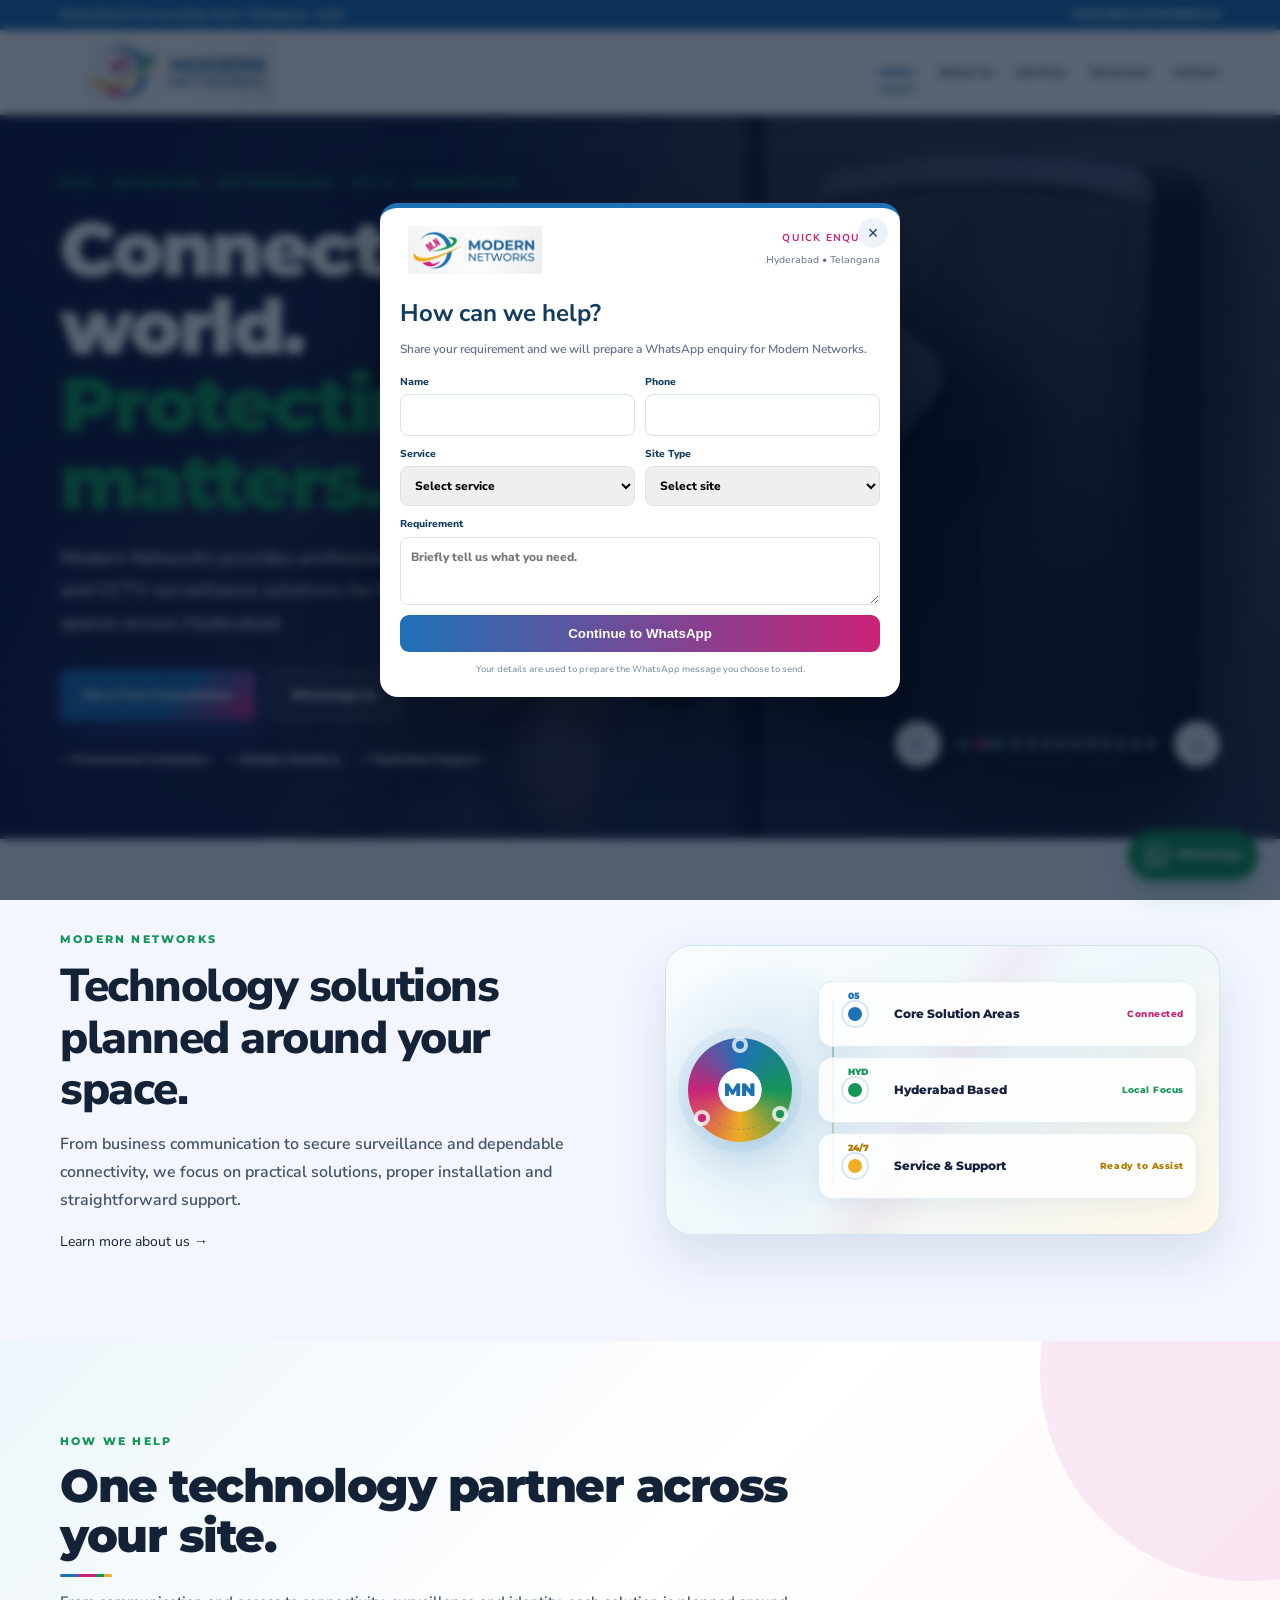
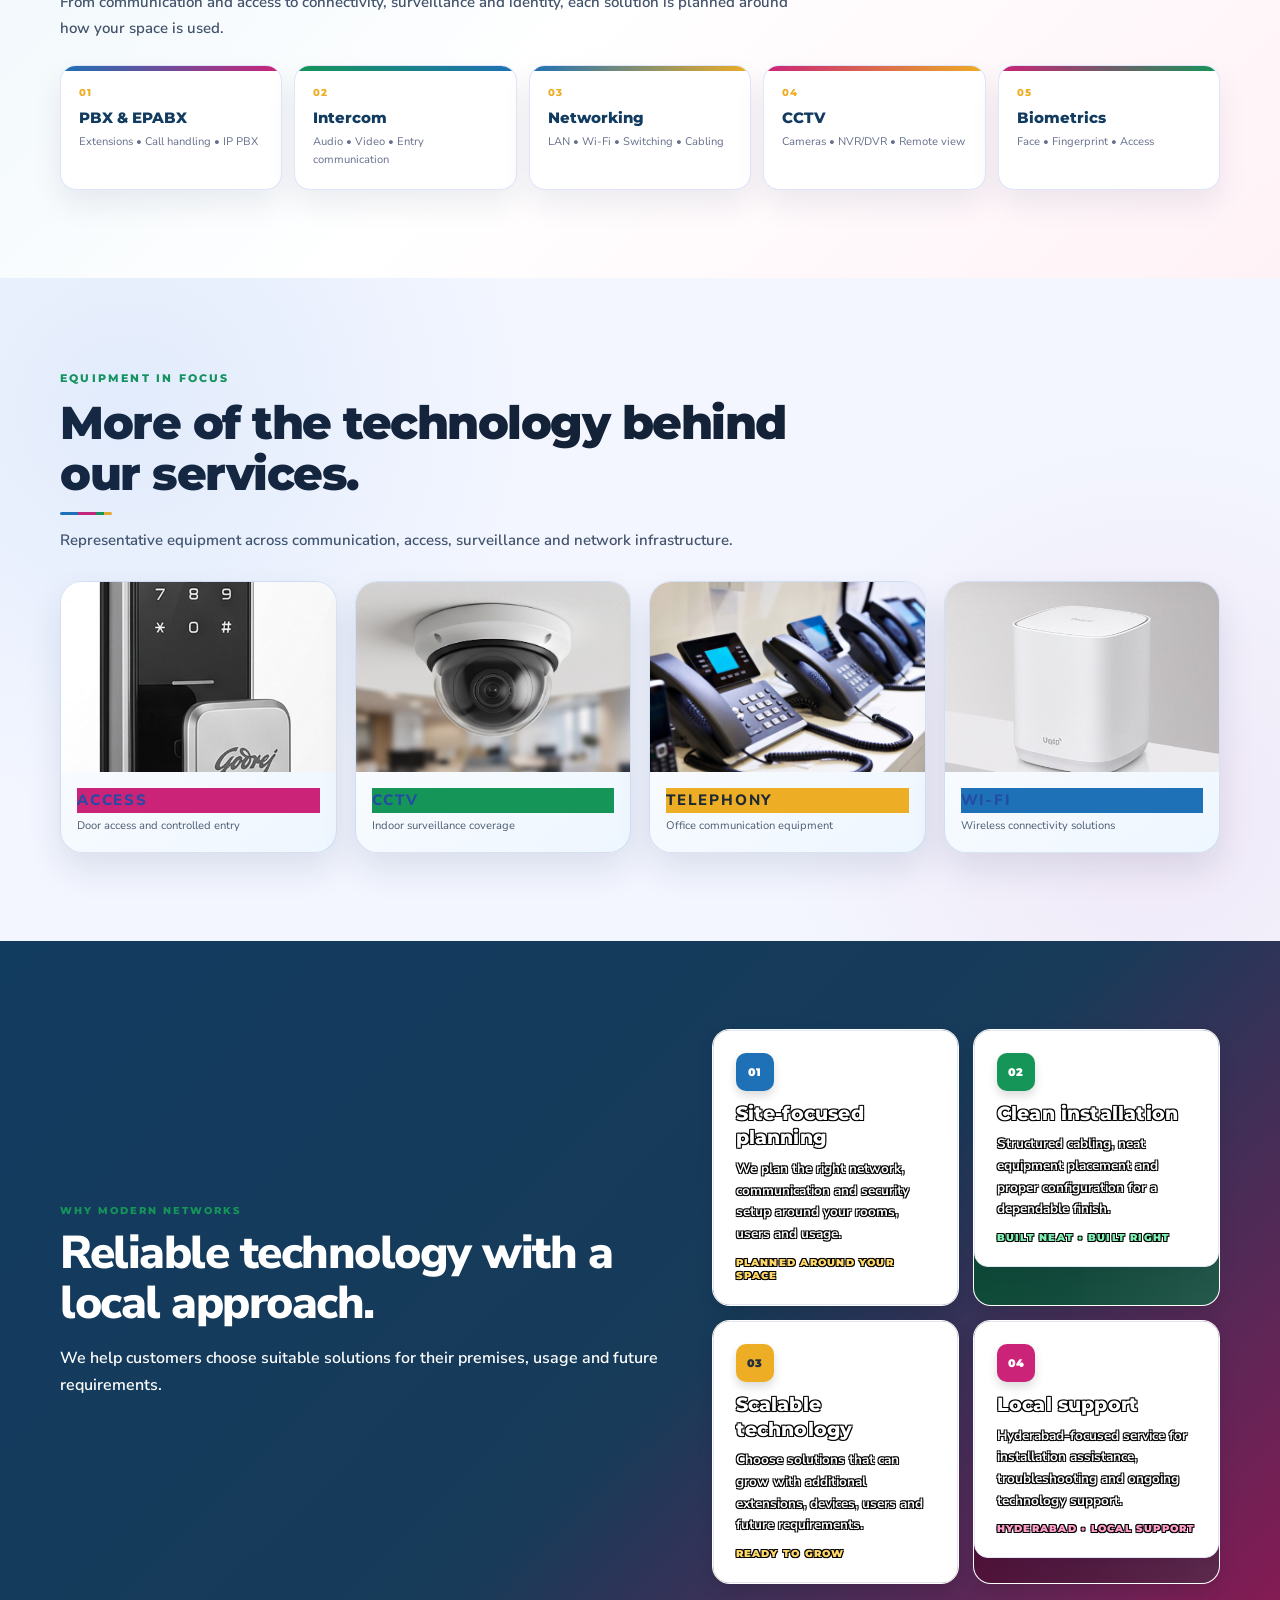
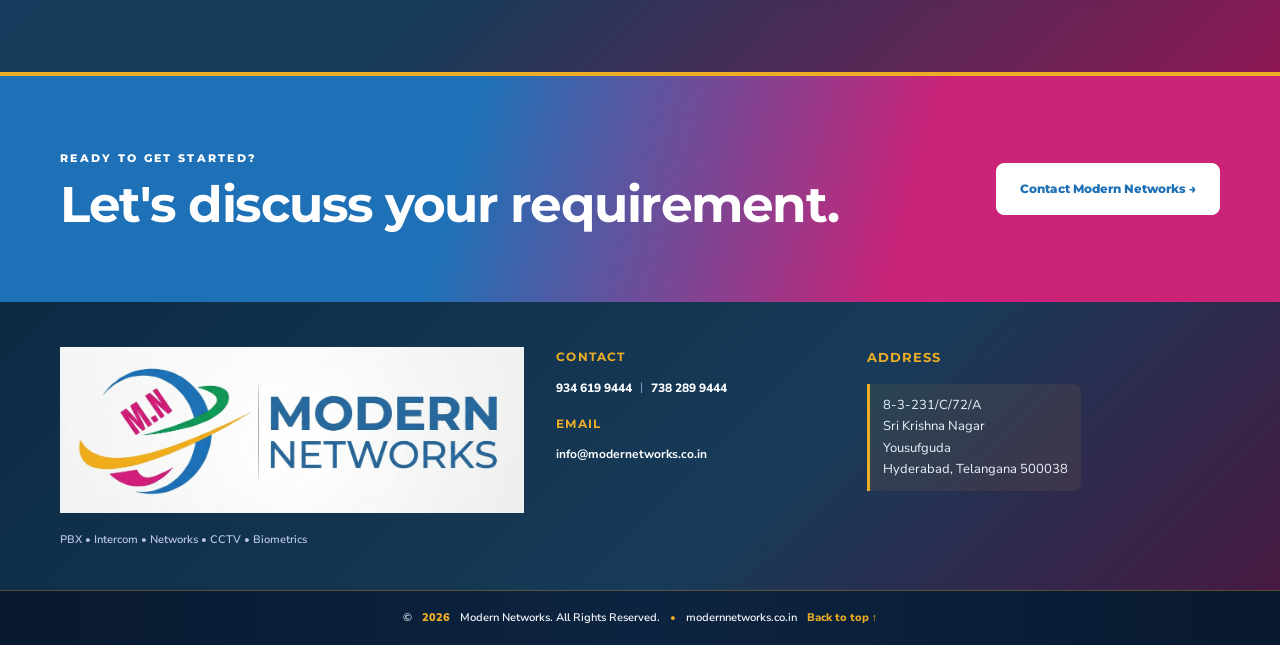
==== commit 945d6208: "Sharpen Home why-section text" ====
--- a/index.html
+++ b/index.html
@@ -9,7 +9,7 @@
 <meta property="og:type" content="website"><meta property="og:title" content="Modern Networks | PBX, Intercom, Networking, CCTV & Biometrics in Hyderabad"><meta property="og:description" content="Modern Networks provides PBX, Intercom, Networking, CCTV and Biometrics solutions and installation services in Hyderabad, Telangana."><meta property="og:url" content="https://modernnetworks.co.in/">
 <meta property="og:image" content="https://modernnetworks.co.in/assets/modern-networks-logo.png">
 <link rel="icon" href="assets/modern-networks-logo.png">
-<link rel="stylesheet" href="css/style.css?v=20260925-v26">
+<link rel="stylesheet" href="css/style.css?v=20260925-v27">
 <script type="application/ld+json">{"@context":"https://schema.org","@type":"LocalBusiness","name":"Modern Networks","url":"https://modernnetworks.co.in/","telephone":"+91-9346199444","address":{"@type":"PostalAddress","streetAddress":"8-3-231/C/72/A, Sri Krishna Nagar, Yousufguda","addressLocality":"Hyderabad","addressRegion":"Telangana","postalCode":"500038","addressCountry":"IN"},"areaServed":"Hyderabad","description":"PBX, Intercom, Networking, CCTV and Biometrics solutions in Hyderabad."}</script>
 </head>
 <body id="top" data-page="home">
--- a/css/style.css
+++ b/css/style.css
@@ -1820,3 +1820,36 @@
   body[data-page="home"] .why-card-content>strong{font-size:18px}
   body[data-page="home"] .why-card-content p{font-size:12.8px}
 }
+
+
+/* Home — Why Modern Networks: reduced shadow + sharp black embossing */
+body[data-page="home"] .why-visual-card{
+  box-shadow:0 7px 16px rgba(0,0,0,.10);
+}
+body[data-page="home"] .why-card-content{
+  text-shadow:none;
+}
+body[data-page="home"] .why-card-content>strong{
+  text-shadow:
+    1px 1px 0 #000,
+    -1px 1px 0 #000,
+    1px -1px 0 #000,
+    -1px -1px 0 #000;
+}
+body[data-page="home"] .why-card-content p{
+  text-shadow:
+    1px 1px 0 #000,
+    -1px 1px 0 #000,
+    1px -1px 0 #000,
+    -1px -1px 0 #000;
+}
+body[data-page="home"] .why-card-content span{
+  text-shadow:
+    1px 1px 0 #000,
+    -1px 1px 0 #000,
+    1px -1px 0 #000,
+    -1px -1px 0 #000;
+}
+body[data-page="home"] .why-card-content>b{
+  box-shadow:0 5px 10px rgba(0,0,0,.14);
+}
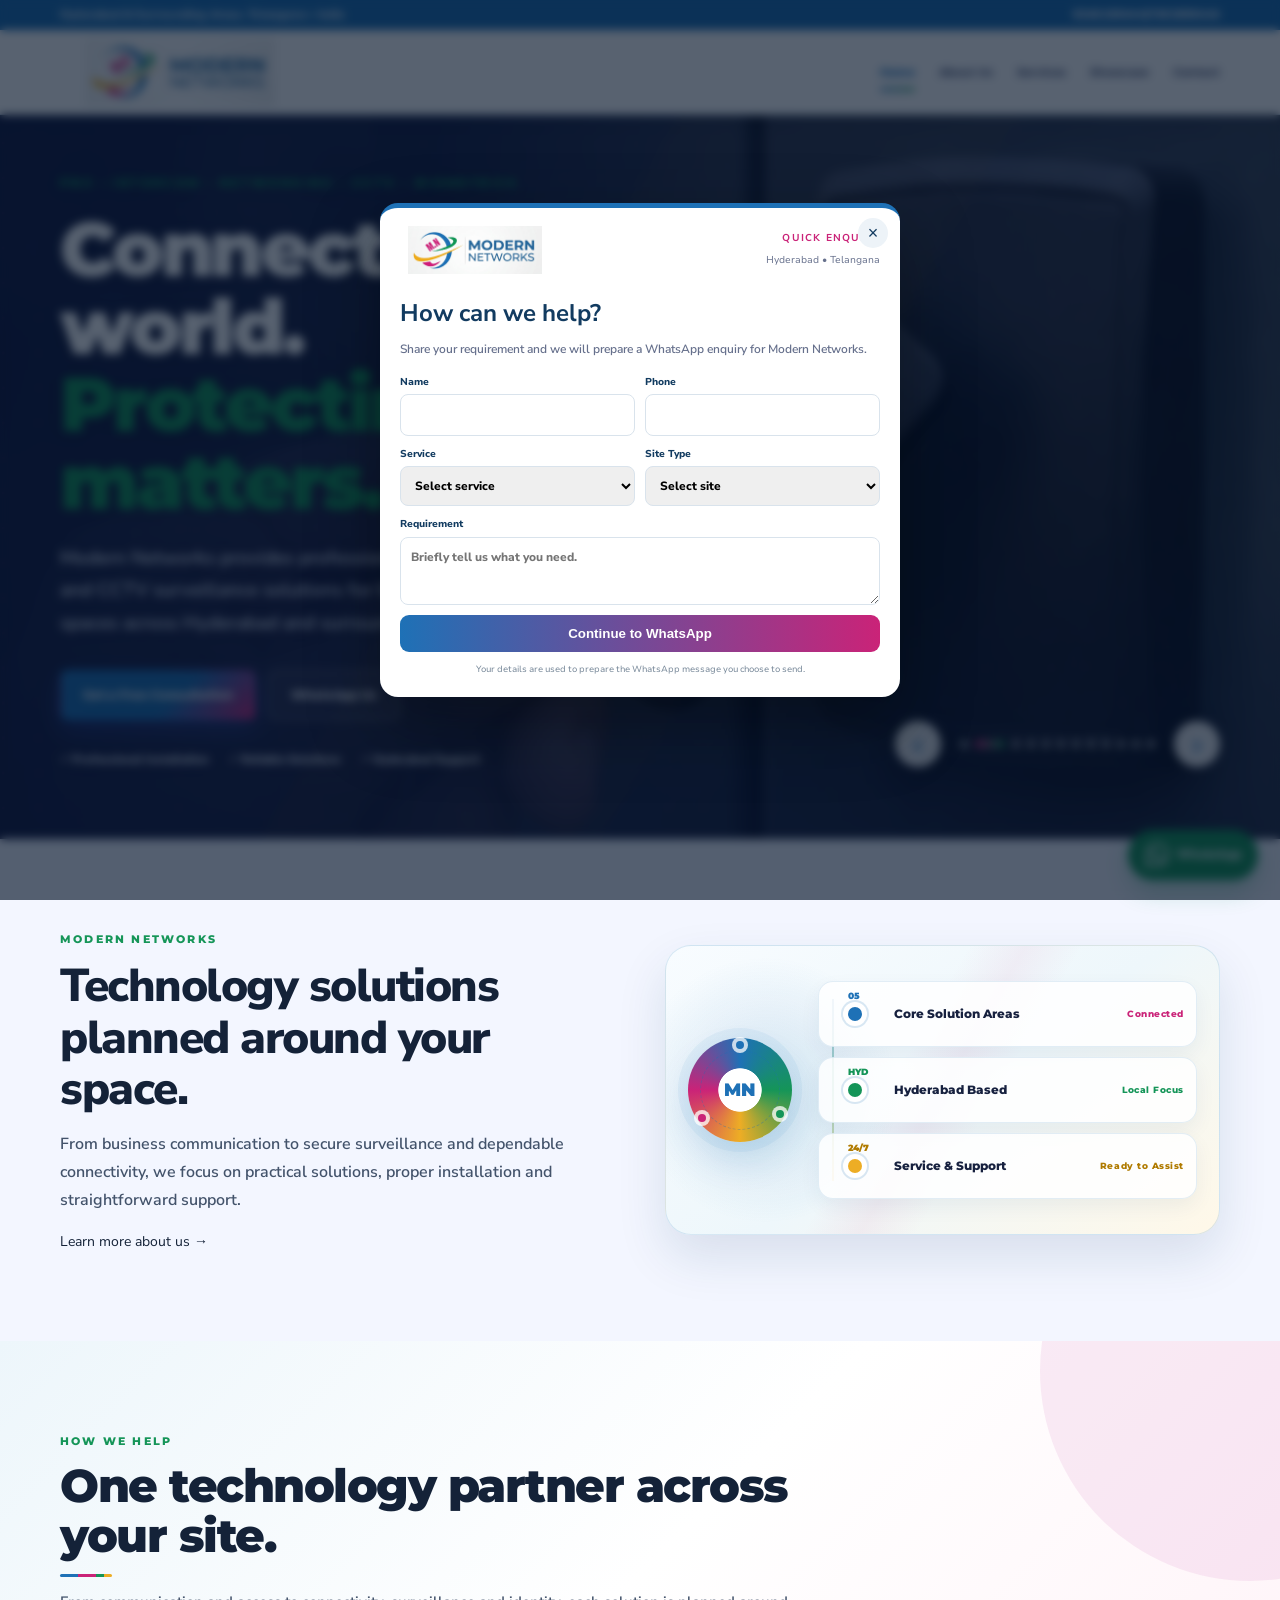
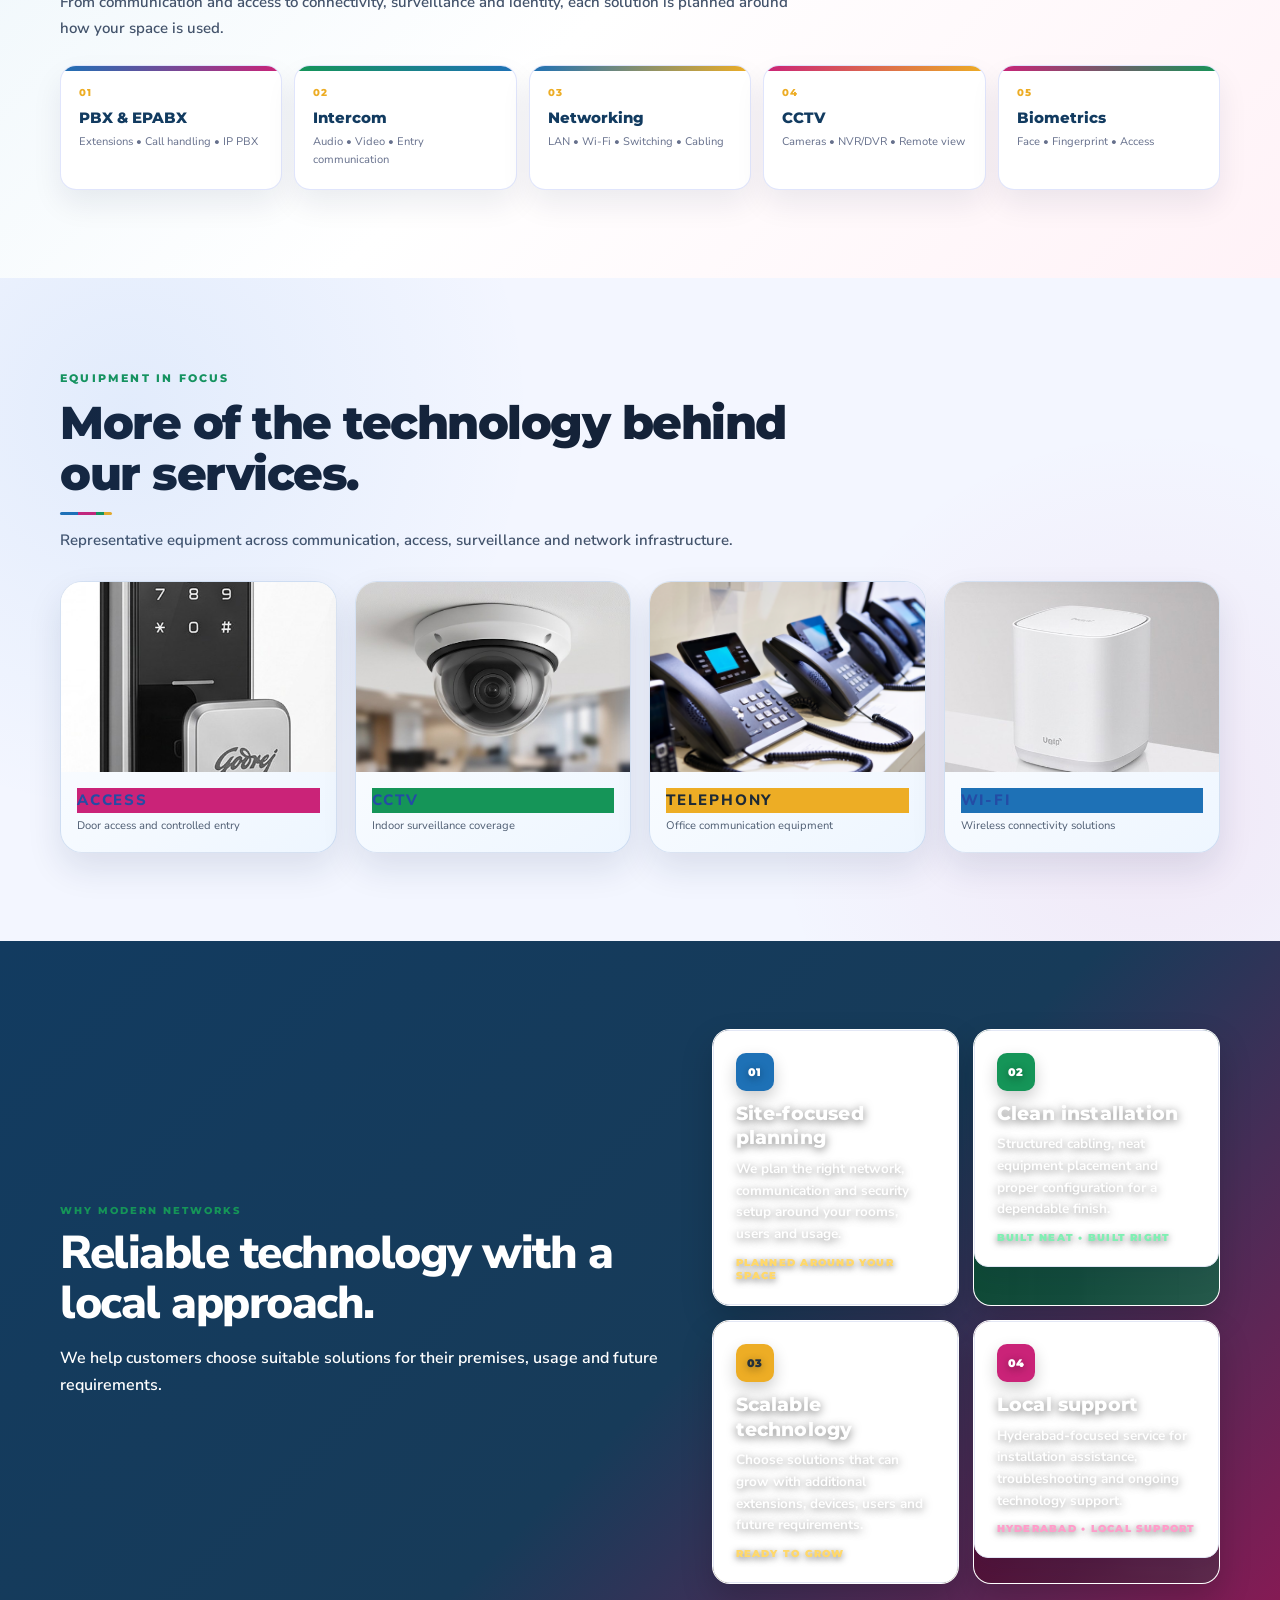
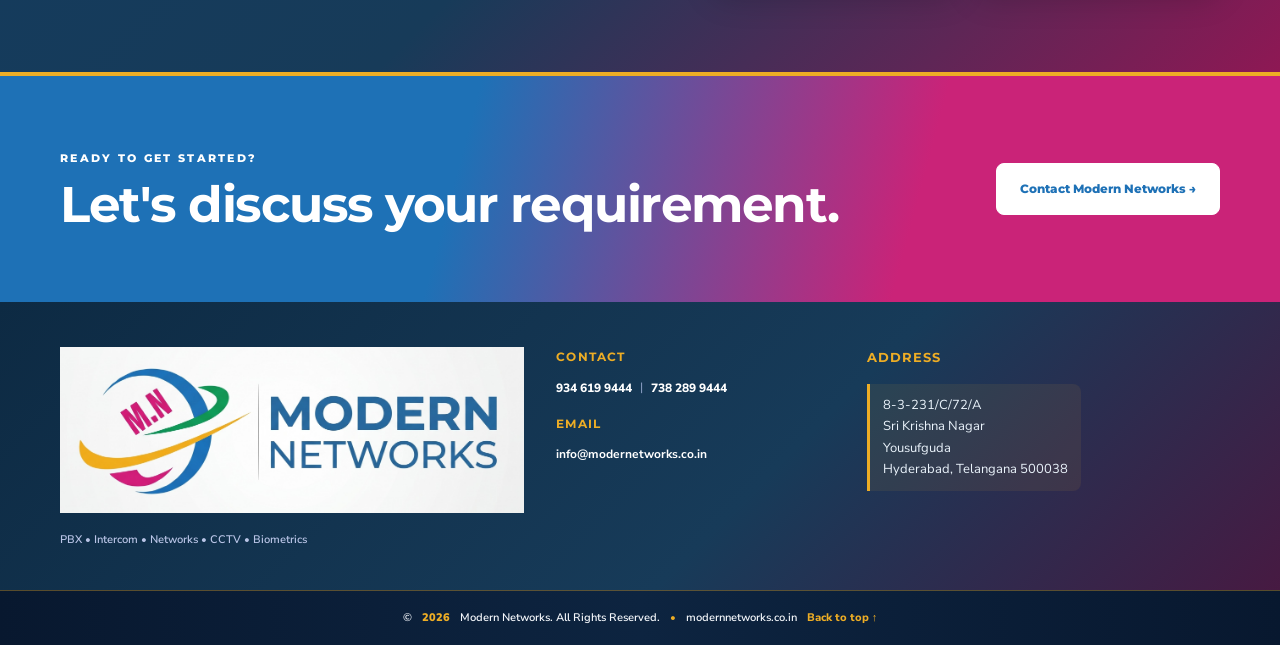
==== commit 235908b6: "Add surrounding areas to Home hero location" ====
--- a/index.html
+++ b/index.html
@@ -54,7 +54,7 @@
   <div class="hero-copy">
    <span class="eyebrow">PBX • INTERCOM • NETWORKING • CCTV • BIOMETRICS</span>
    <h1>Connecting your world.<br><span>Protecting what matters.</span></h1>
-   <p class="hero-text">Modern Networks provides professional communication, network infrastructure and CCTV surveillance solutions for homes, offices, retail and commercial spaces across Hyderabad.</p>
+   <p class="hero-text">Modern Networks provides professional communication, network infrastructure and CCTV surveillance solutions for homes, offices, retail and commercial spaces across Hyderabad and surrounding areas.</p>
    <div class="hero-actions"><a class="btn btn-primary" href="contact.html">Get a Free Consultation</a><a class="btn btn-outline" href="https://wa.me/919346199444?text=Hello%20Modern%20Networks,%20I%20would%20like%20to%20know%20more." target="_blank" rel="noopener">WhatsApp Us</a></div>
    <div class="hero-trust"><span>✓ Professional Installation</span><span>✓ Reliable Solutions</span><span>✓ Hyderabad Support</span></div>
   </div>
--- a/css/style.css
+++ b/css/style.css
@@ -1820,36 +1820,3 @@
   body[data-page="home"] .why-card-content>strong{font-size:18px}
   body[data-page="home"] .why-card-content p{font-size:12.8px}
 }
-
-
-/* Home — Why Modern Networks: reduced shadow + sharp black embossing */
-body[data-page="home"] .why-visual-card{
-  box-shadow:0 7px 16px rgba(0,0,0,.10);
-}
-body[data-page="home"] .why-card-content{
-  text-shadow:none;
-}
-body[data-page="home"] .why-card-content>strong{
-  text-shadow:
-    1px 1px 0 #000,
-    -1px 1px 0 #000,
-    1px -1px 0 #000,
-    -1px -1px 0 #000;
-}
-body[data-page="home"] .why-card-content p{
-  text-shadow:
-    1px 1px 0 #000,
-    -1px 1px 0 #000,
-    1px -1px 0 #000,
-    -1px -1px 0 #000;
-}
-body[data-page="home"] .why-card-content span{
-  text-shadow:
-    1px 1px 0 #000,
-    -1px 1px 0 #000,
-    1px -1px 0 #000,
-    -1px -1px 0 #000;
-}
-body[data-page="home"] .why-card-content>b{
-  box-shadow:0 5px 10px rgba(0,0,0,.14);
-}
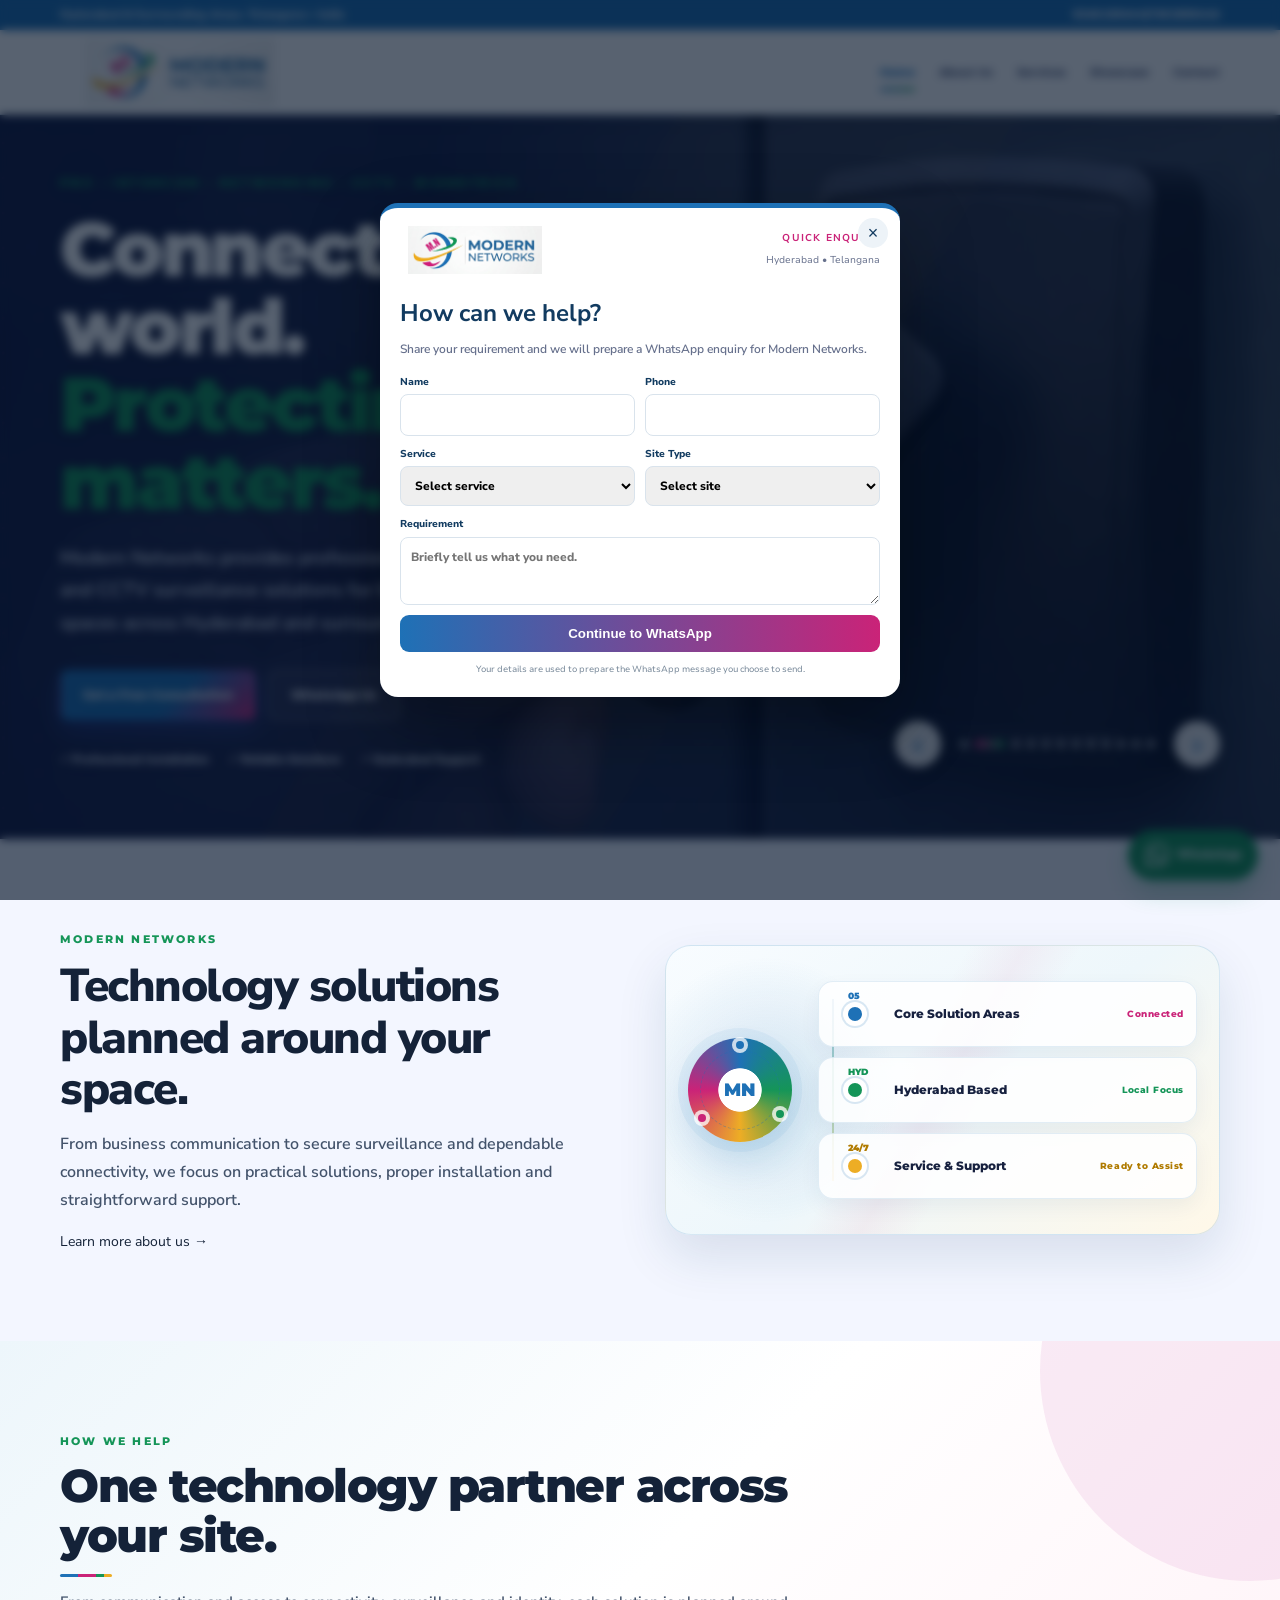
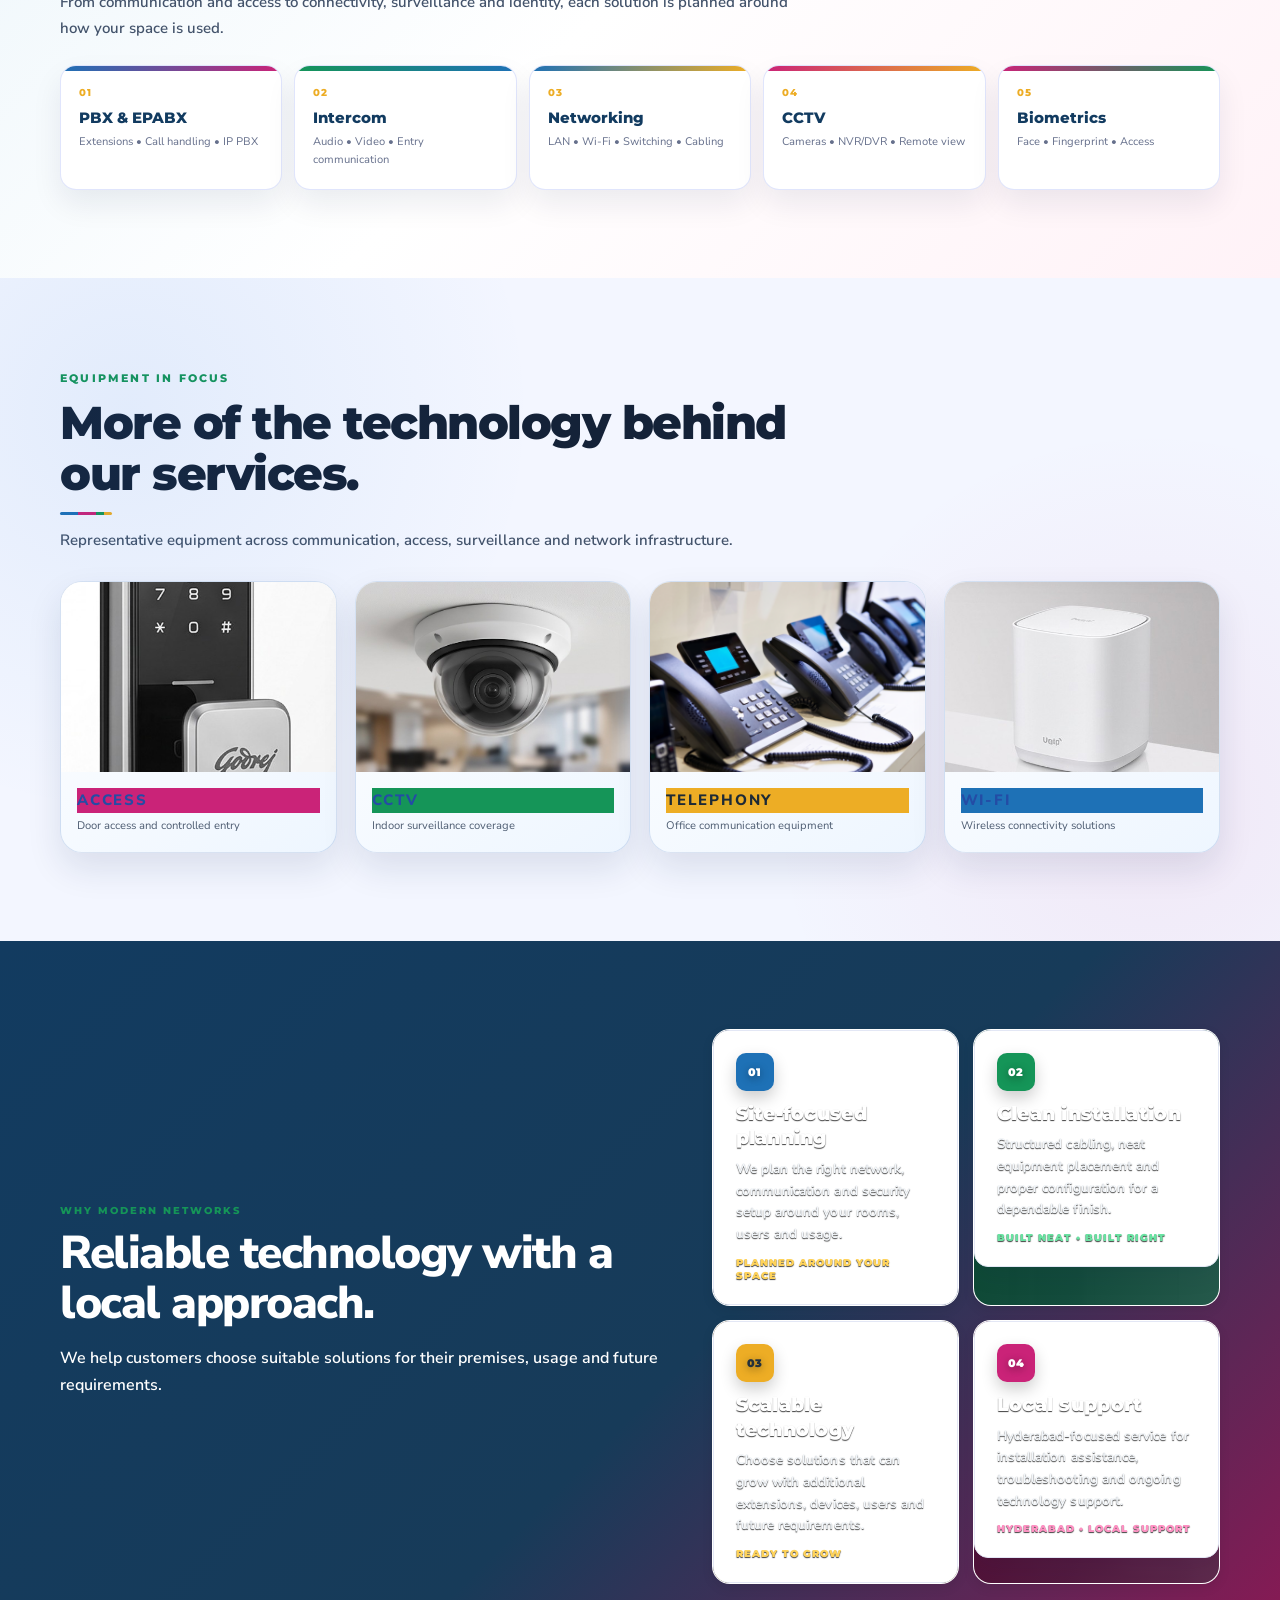
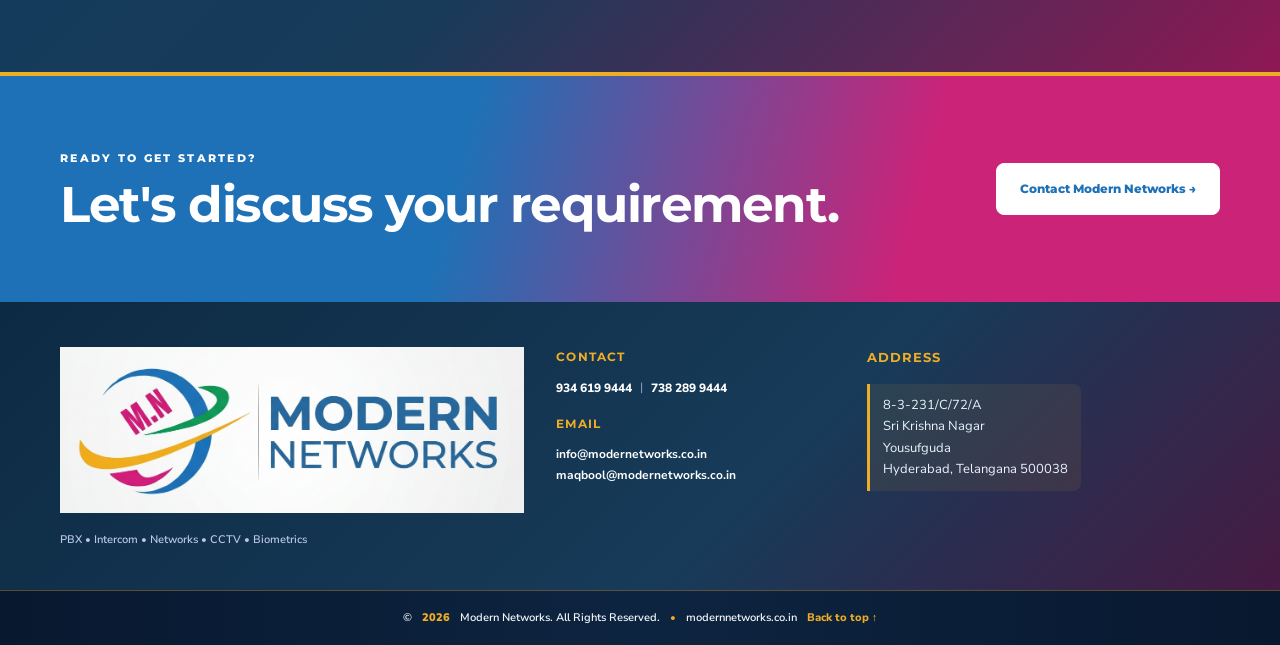
==== commit 99979043: "Update footer email addresses across all pages" ====
--- a/index.html
+++ b/index.html
@@ -9,7 +9,7 @@
 <meta property="og:type" content="website"><meta property="og:title" content="Modern Networks | PBX, Intercom, Networking, CCTV & Biometrics in Hyderabad"><meta property="og:description" content="Modern Networks provides PBX, Intercom, Networking, CCTV and Biometrics solutions and installation services in Hyderabad, Telangana."><meta property="og:url" content="https://modernnetworks.co.in/">
 <meta property="og:image" content="https://modernnetworks.co.in/assets/modern-networks-logo.png">
 <link rel="icon" href="assets/modern-networks-logo.png">
-<link rel="stylesheet" href="css/style.css?v=20260925-v27">
+<link rel="stylesheet" href="css/style.css?v=20260926-v29">
 <script type="application/ld+json">{"@context":"https://schema.org","@type":"LocalBusiness","name":"Modern Networks","url":"https://modernnetworks.co.in/","telephone":"+91-9346199444","address":{"@type":"PostalAddress","streetAddress":"8-3-231/C/72/A, Sri Krishna Nagar, Yousufguda","addressLocality":"Hyderabad","addressRegion":"Telangana","postalCode":"500038","addressCountry":"IN"},"areaServed":"Hyderabad","description":"PBX, Intercom, Networking, CCTV and Biometrics solutions in Hyderabad."}</script>
 </head>
 <body id="top" data-page="home">
@@ -105,7 +105,7 @@
 <footer class="site-footer">
   <div class="container footer-grid">
     <div class="footer-brand"><img src="assets/modern-networks-logo.png" alt="Modern Networks logo"><p>PBX • Intercom • Networks • CCTV • Biometrics</p></div>
-    <div class="footer-contact"><h4>Contact</h4><div class="footer-phone"><a href="tel:+919346199444">934 619 9444</a><span>|</span><a href="tel:+917382899444">738 289 9444</a></div><h4 class="footer-email-heading">Email</h4><a class="footer-email" href="mailto:info@modernetworks.co.in">info@modernetworks.co.in</a></div>
+    <div class="footer-contact"><h4>Contact</h4><div class="footer-phone"><a href="tel:+919346199444">934 619 9444</a><span>|</span><a href="tel:+917382899444">738 289 9444</a></div><h4 class="footer-email-heading">Email</h4><div class="footer-email-list"><a class="footer-email" href="mailto:info@modernetworks.co.in">info@modernetworks.co.in</a><a class="footer-email" href="mailto:maqbool@modernetworks.co.in">maqbool@modernetworks.co.in</a></div></div>
     <div class="footer-address"><h4>Address</h4><span>8-3-231/C/72/A<br>Sri Krishna Nagar<br>Yousufguda<br>Hyderabad, Telangana 500038</span></div>
   </div></div>
   <div class="footer-bottom"><div class="container footer-bottom-inner">© <span id="year"></span> Modern Networks. All Rights Reserved. <span>•</span> modernnetworks.co.in <a href="#top">Back to top ↑</a></div></div>
--- a/css/style.css
+++ b/css/style.css
@@ -1820,3 +1820,37 @@
   body[data-page="home"] .why-card-content>strong{font-size:18px}
   body[data-page="home"] .why-card-content p{font-size:12.8px}
 }
+
+
+/* Home — Why Modern Networks: lighter emboss, cleaner colour, sharper text */
+body[data-page="home"] .why-visual-card{
+  box-shadow:0 4px 12px rgba(0,0,0,.08);
+}
+body[data-page="home"] .why-card-content>strong,
+body[data-page="home"] .why-card-content p,
+body[data-page="home"] .why-card-content span{
+  text-shadow:0 1px 1px rgba(0,0,0,.75)!important;
+}
+body[data-page="home"] .why-card-content>strong{
+  color:#ffffff!important;
+  font-weight:850;
+  letter-spacing:.015em;
+}
+body[data-page="home"] .why-card-content p{
+  color:#f2f6fa!important;
+  font-weight:650;
+  letter-spacing:.005em;
+}
+body[data-page="home"] .why-card-content span{
+  color:#ffd35a!important;
+  font-weight:900;
+  letter-spacing:.11em;
+}
+body[data-page="home"] .why-visual-card.green .why-card-content span{color:#69e3a2!important}
+body[data-page="home"] .why-visual-card.magenta .why-card-content span{color:#ff91c3!important}
+
+
+/* Footer email list — aligned one per line. */
+.site-footer .footer-email-list{display:flex;flex-direction:column;align-items:flex-start;gap:3px;width:100%;}
+.site-footer .footer-email-list .footer-email{display:block!important;line-height:1.5;white-space:nowrap;}
+@media(max-width:680px){.site-footer .footer-email-list .footer-email{white-space:normal;overflow-wrap:anywhere;}}
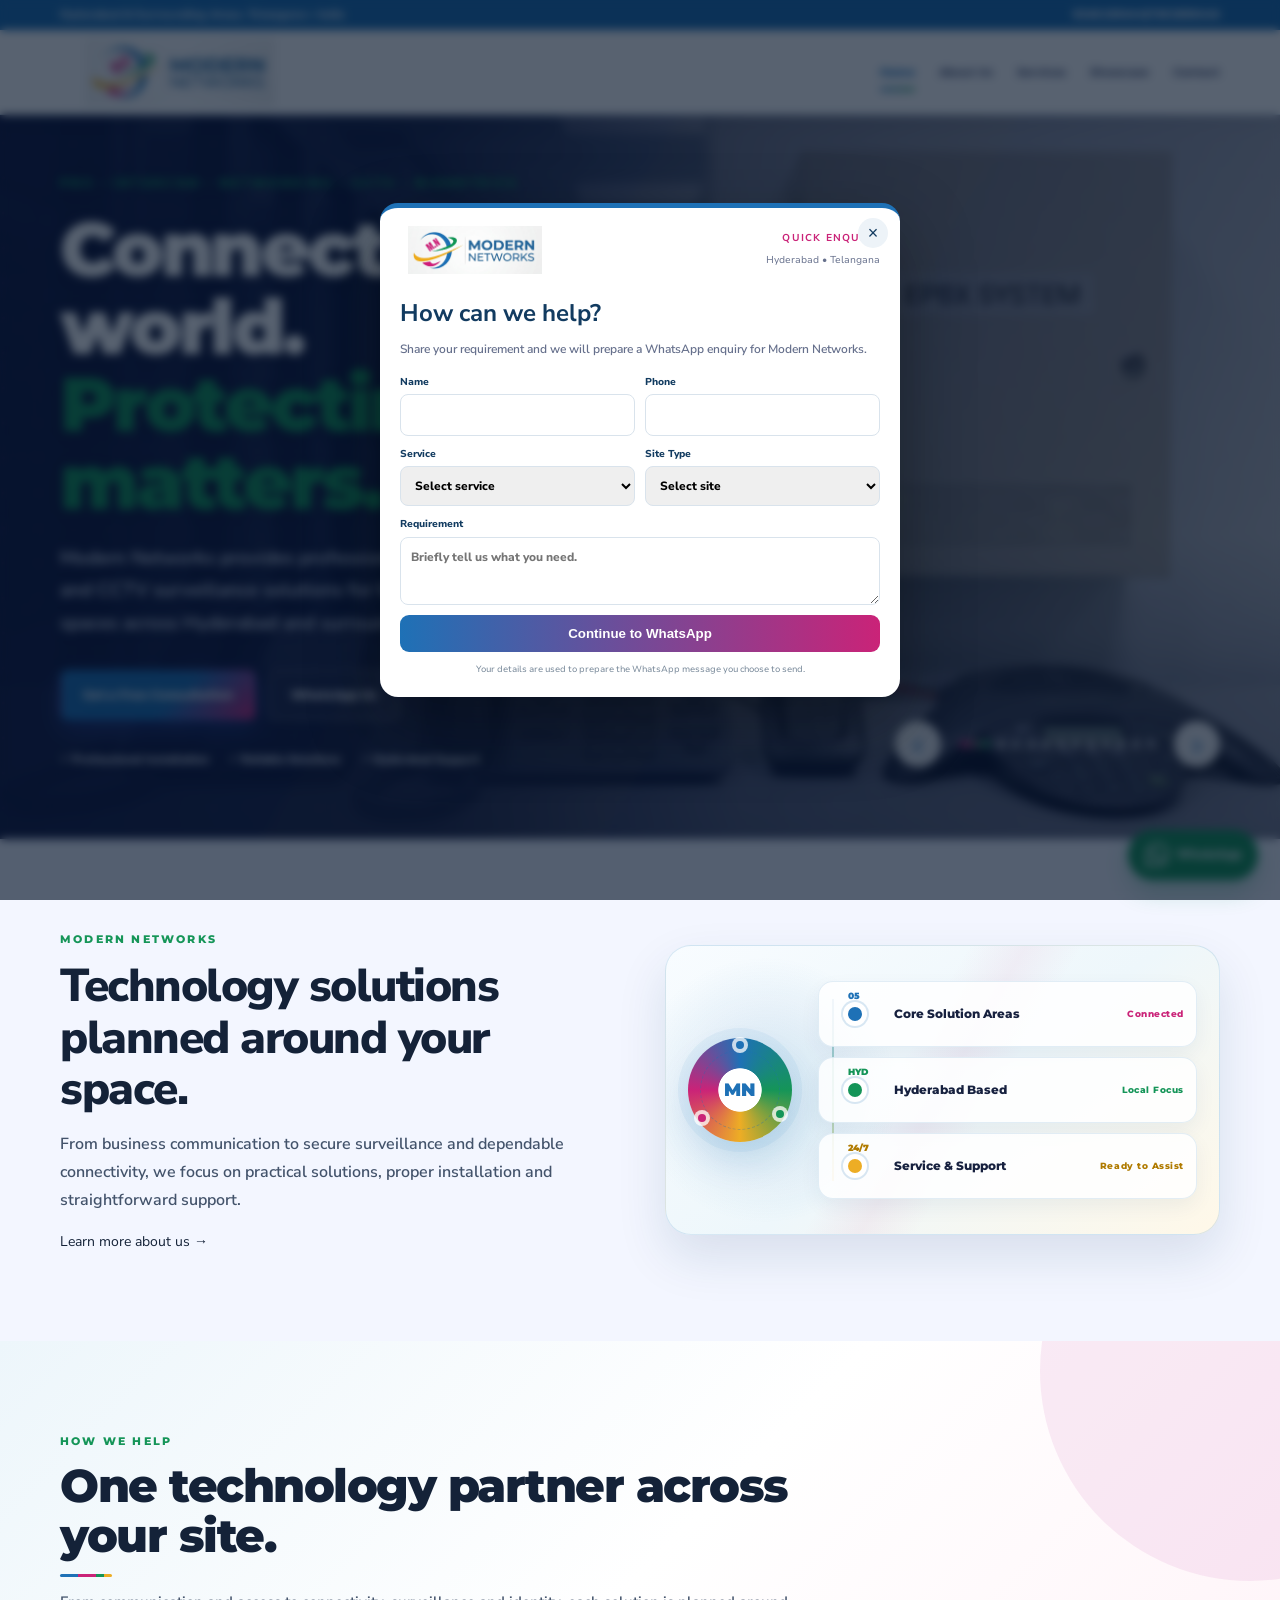
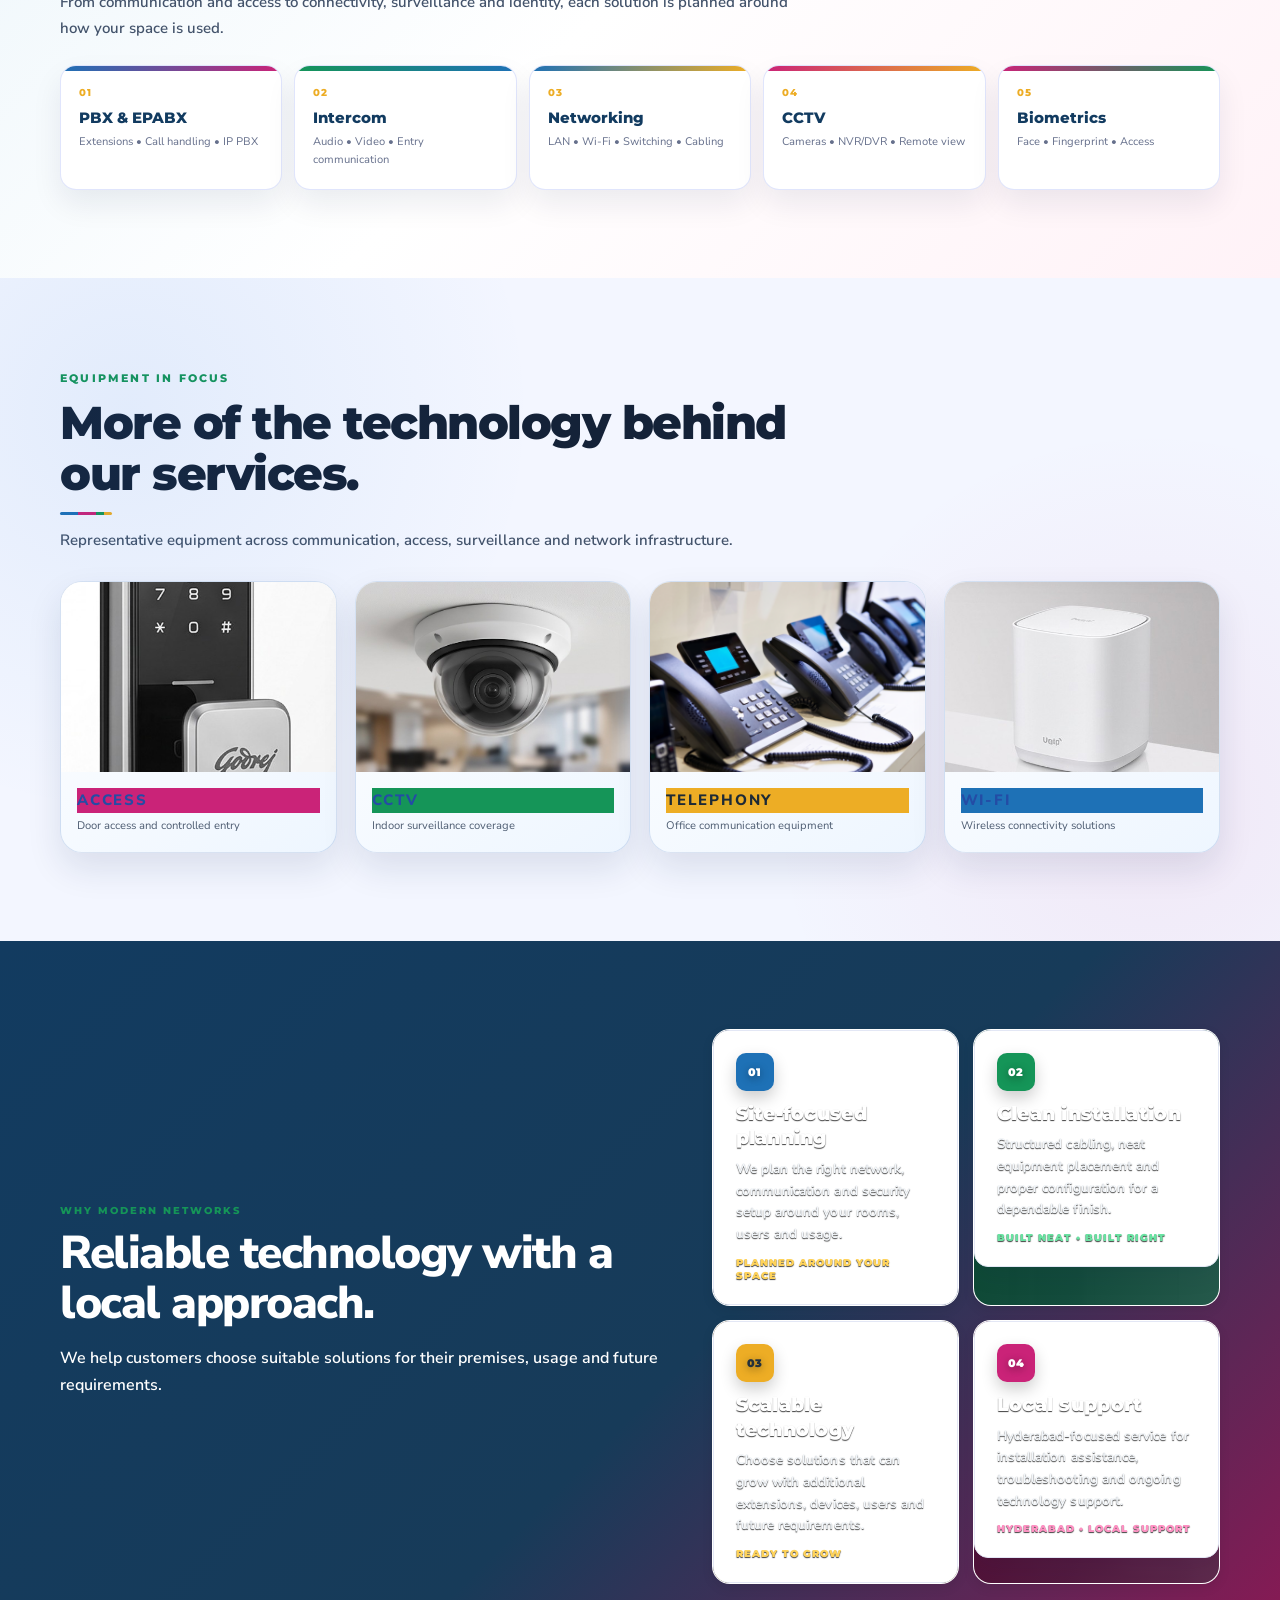
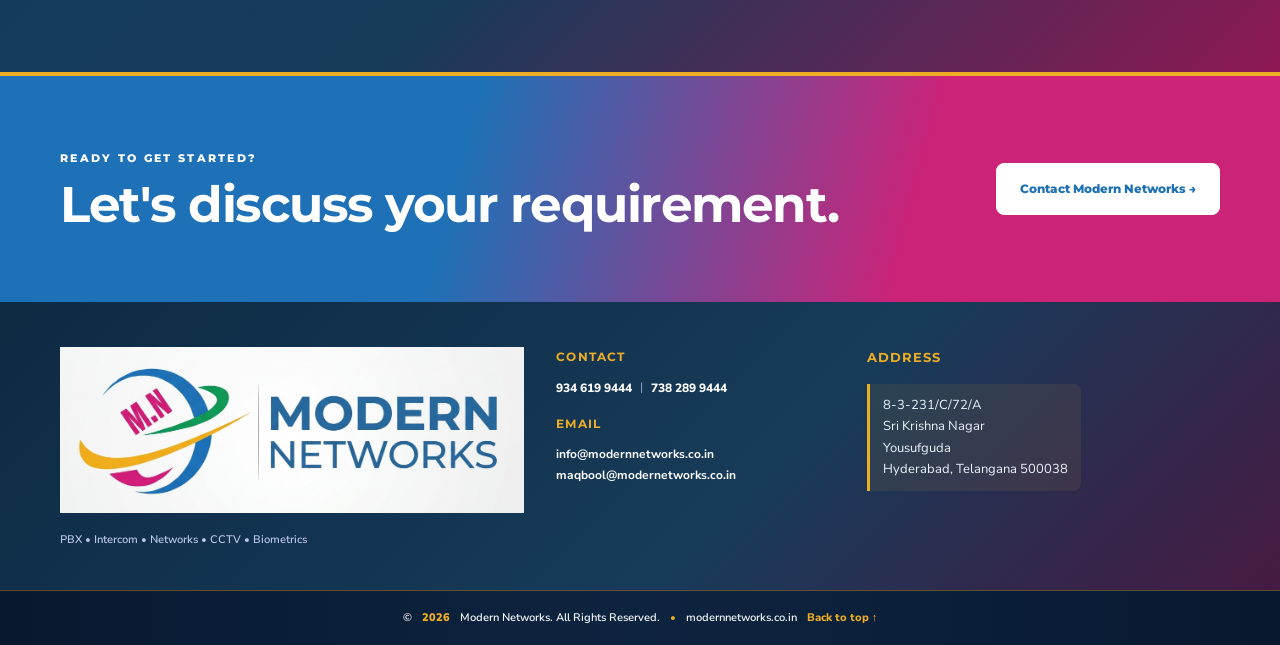
==== commit 36df0377: "Correct footer info email" ====
--- a/index.html
+++ b/index.html
@@ -105,7 +105,7 @@
 <footer class="site-footer">
   <div class="container footer-grid">
     <div class="footer-brand"><img src="assets/modern-networks-logo.png" alt="Modern Networks logo"><p>PBX • Intercom • Networks • CCTV • Biometrics</p></div>
-    <div class="footer-contact"><h4>Contact</h4><div class="footer-phone"><a href="tel:+919346199444">934 619 9444</a><span>|</span><a href="tel:+917382899444">738 289 9444</a></div><h4 class="footer-email-heading">Email</h4><div class="footer-email-list"><a class="footer-email" href="mailto:info@modernetworks.co.in">info@modernetworks.co.in</a><a class="footer-email" href="mailto:maqbool@modernetworks.co.in">maqbool@modernetworks.co.in</a></div></div>
+    <div class="footer-contact"><h4>Contact</h4><div class="footer-phone"><a href="tel:+919346199444">934 619 9444</a><span>|</span><a href="tel:+917382899444">738 289 9444</a></div><h4 class="footer-email-heading">Email</h4><div class="footer-email-list"><a class="footer-email" href="mailto:info@modernnetworks.co.in">info@modernnetworks.co.in</a><a class="footer-email" href="mailto:maqbool@modernetworks.co.in">maqbool@modernetworks.co.in</a></div></div>
     <div class="footer-address"><h4>Address</h4><span>8-3-231/C/72/A<br>Sri Krishna Nagar<br>Yousufguda<br>Hyderabad, Telangana 500038</span></div>
   </div></div>
   <div class="footer-bottom"><div class="container footer-bottom-inner">© <span id="year"></span> Modern Networks. All Rights Reserved. <span>•</span> modernnetworks.co.in <a href="#top">Back to top ↑</a></div></div>
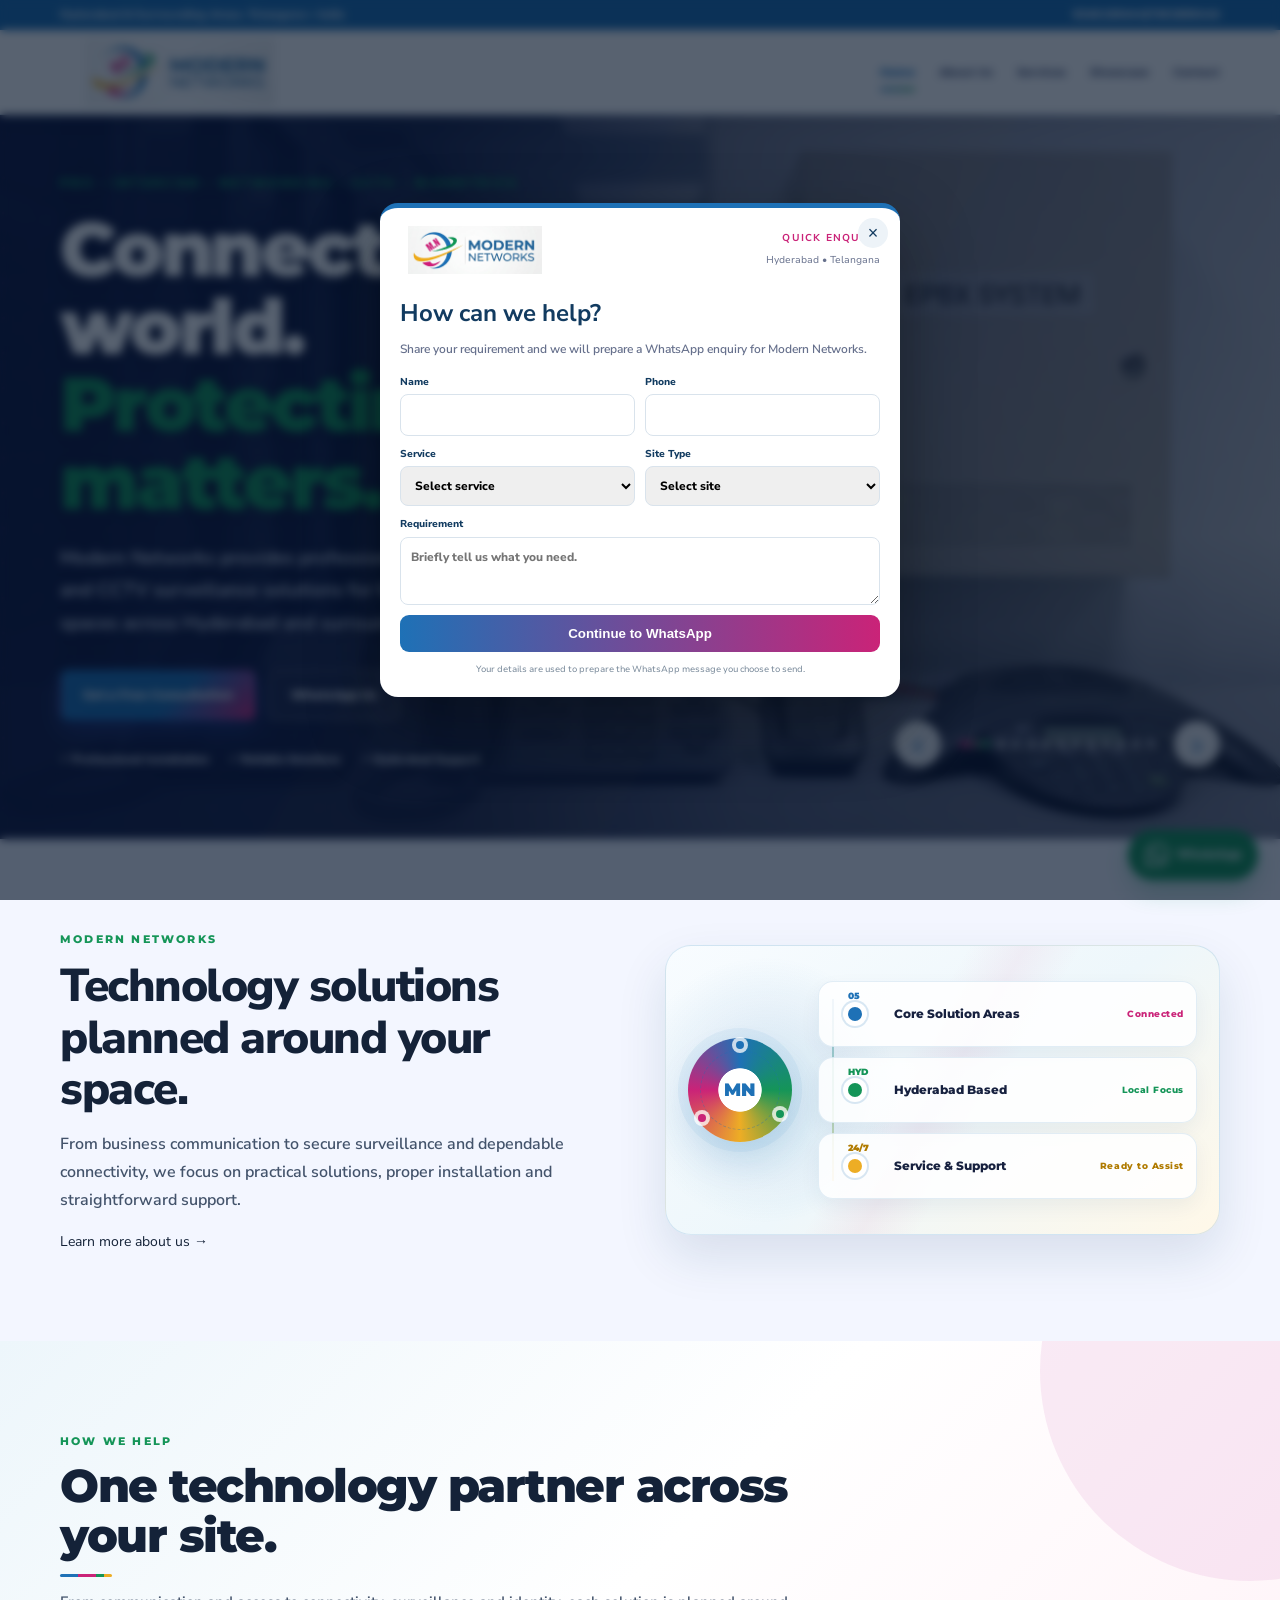
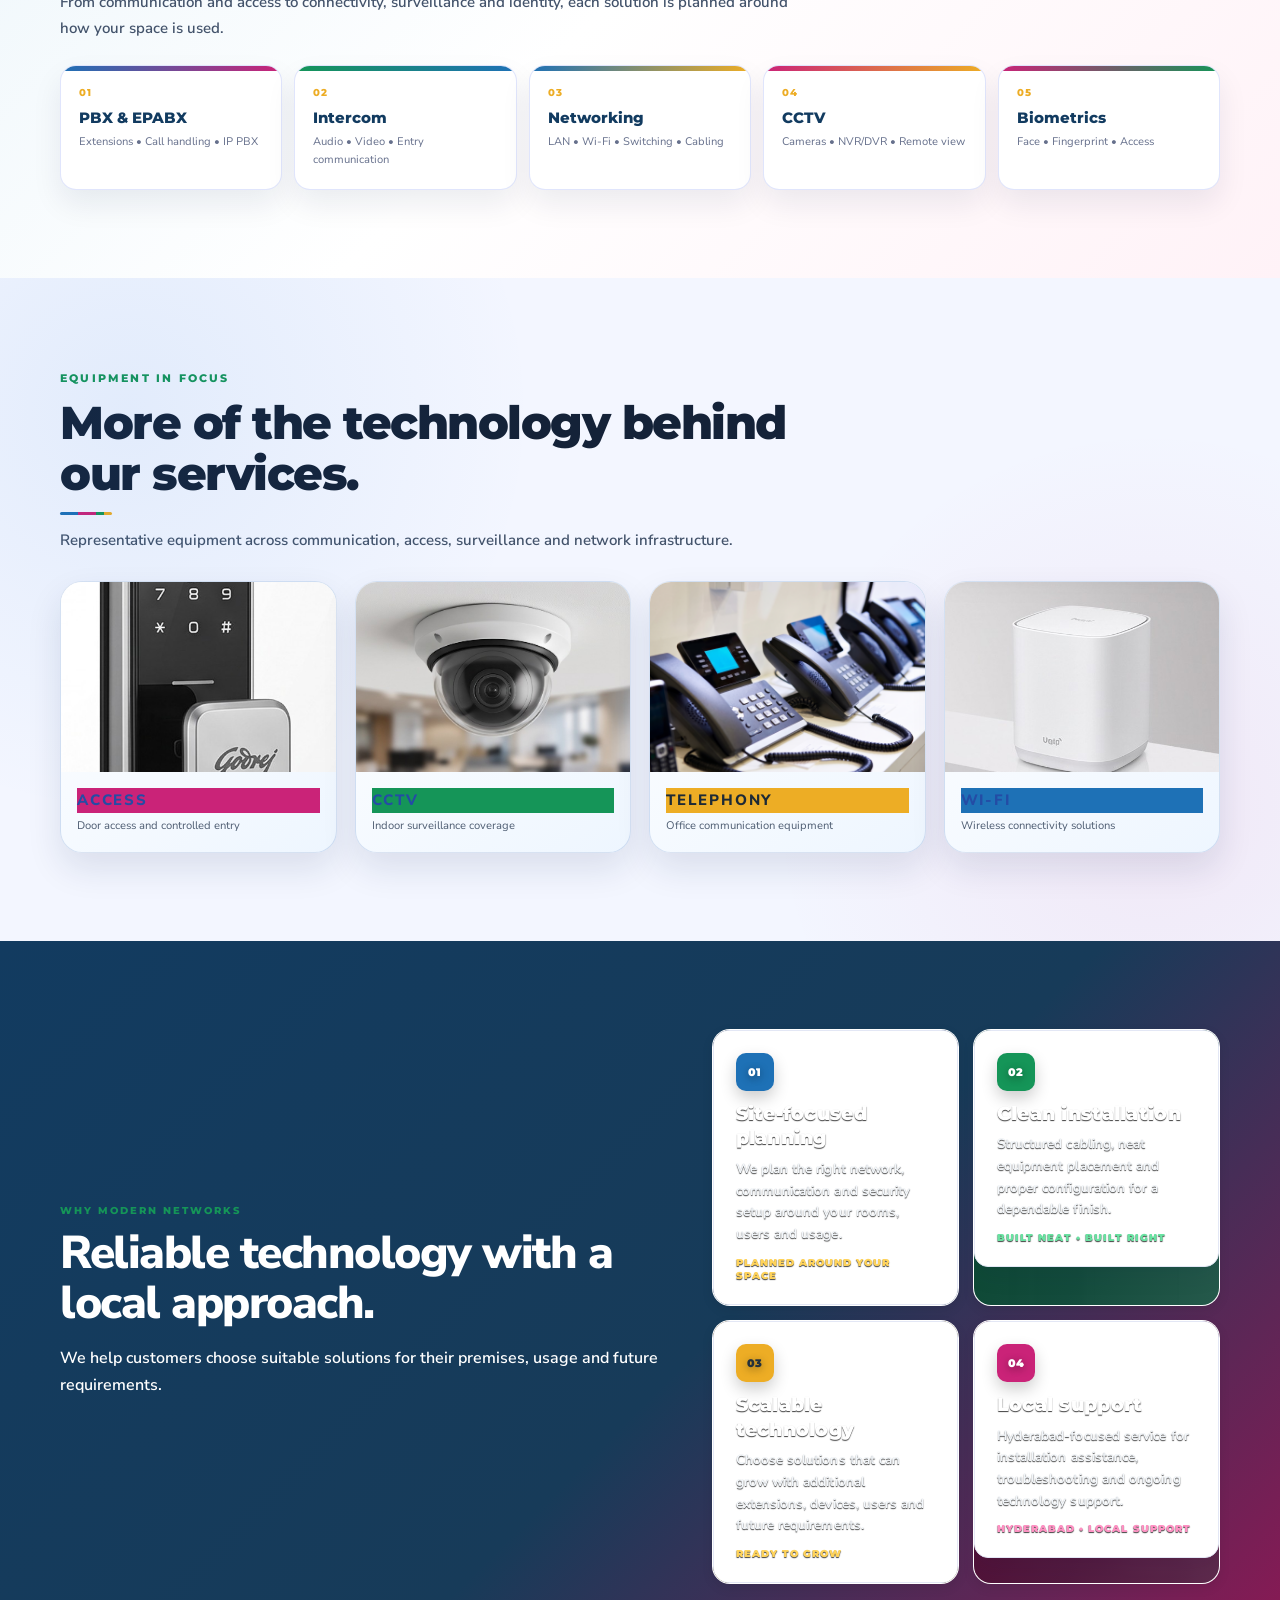
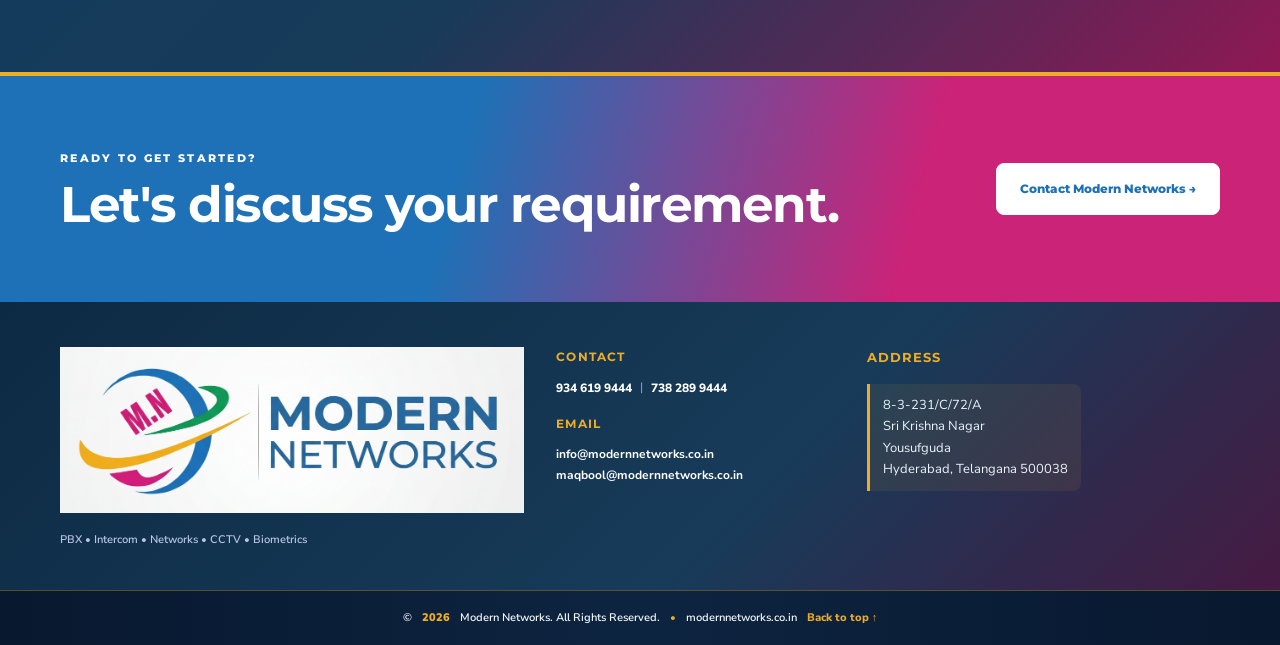
==== commit 1383c58c: "Correct footer Maqbool email" ====
--- a/index.html
+++ b/index.html
@@ -105,7 +105,7 @@
 <footer class="site-footer">
   <div class="container footer-grid">
     <div class="footer-brand"><img src="assets/modern-networks-logo.png" alt="Modern Networks logo"><p>PBX • Intercom • Networks • CCTV • Biometrics</p></div>
-    <div class="footer-contact"><h4>Contact</h4><div class="footer-phone"><a href="tel:+919346199444">934 619 9444</a><span>|</span><a href="tel:+917382899444">738 289 9444</a></div><h4 class="footer-email-heading">Email</h4><div class="footer-email-list"><a class="footer-email" href="mailto:info@modernnetworks.co.in">info@modernnetworks.co.in</a><a class="footer-email" href="mailto:maqbool@modernetworks.co.in">maqbool@modernetworks.co.in</a></div></div>
+    <div class="footer-contact"><h4>Contact</h4><div class="footer-phone"><a href="tel:+919346199444">934 619 9444</a><span>|</span><a href="tel:+917382899444">738 289 9444</a></div><h4 class="footer-email-heading">Email</h4><div class="footer-email-list"><a class="footer-email" href="mailto:info@modernnetworks.co.in">info@modernnetworks.co.in</a><a class="footer-email" href="mailto:maqbool@modernnetworks.co.in">maqbool@modernnetworks.co.in</a></div></div>
     <div class="footer-address"><h4>Address</h4><span>8-3-231/C/72/A<br>Sri Krishna Nagar<br>Yousufguda<br>Hyderabad, Telangana 500038</span></div>
   </div></div>
   <div class="footer-bottom"><div class="container footer-bottom-inner">© <span id="year"></span> Modern Networks. All Rights Reserved. <span>•</span> modernnetworks.co.in <a href="#top">Back to top ↑</a></div></div>
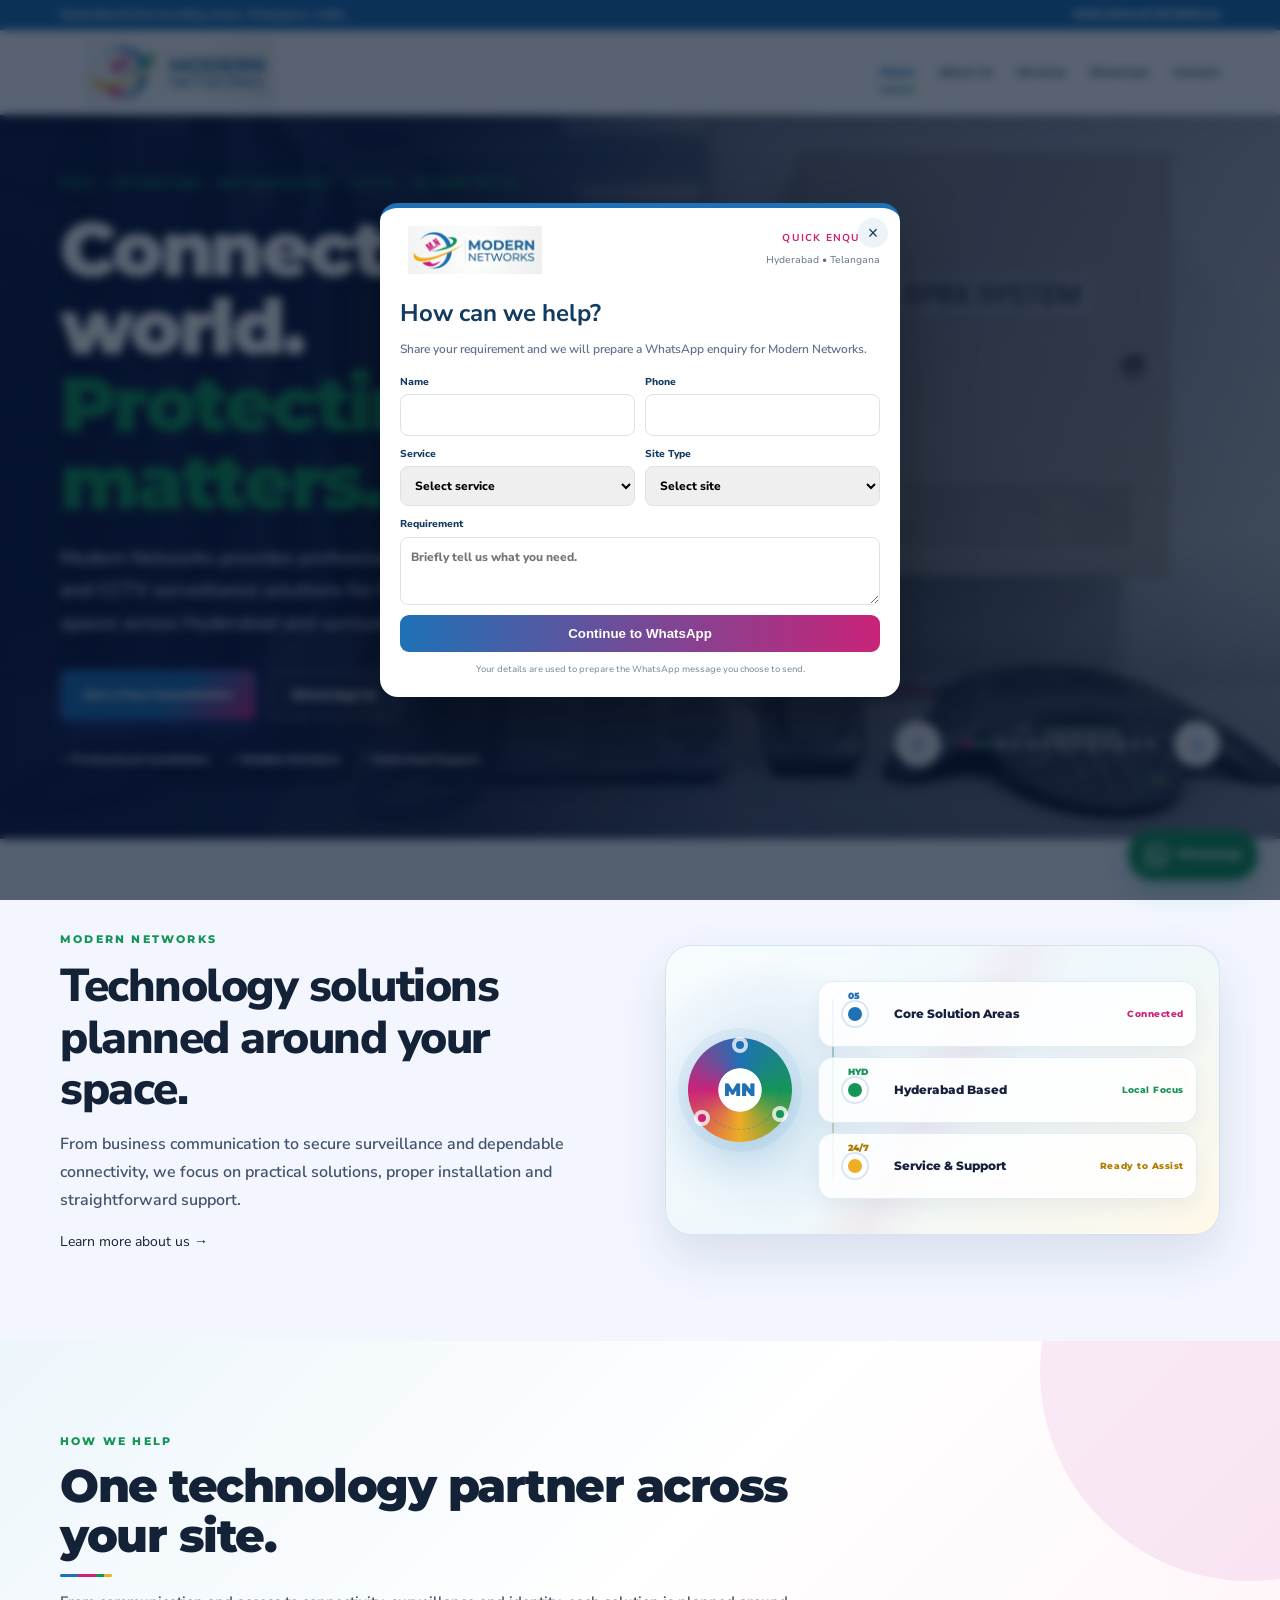
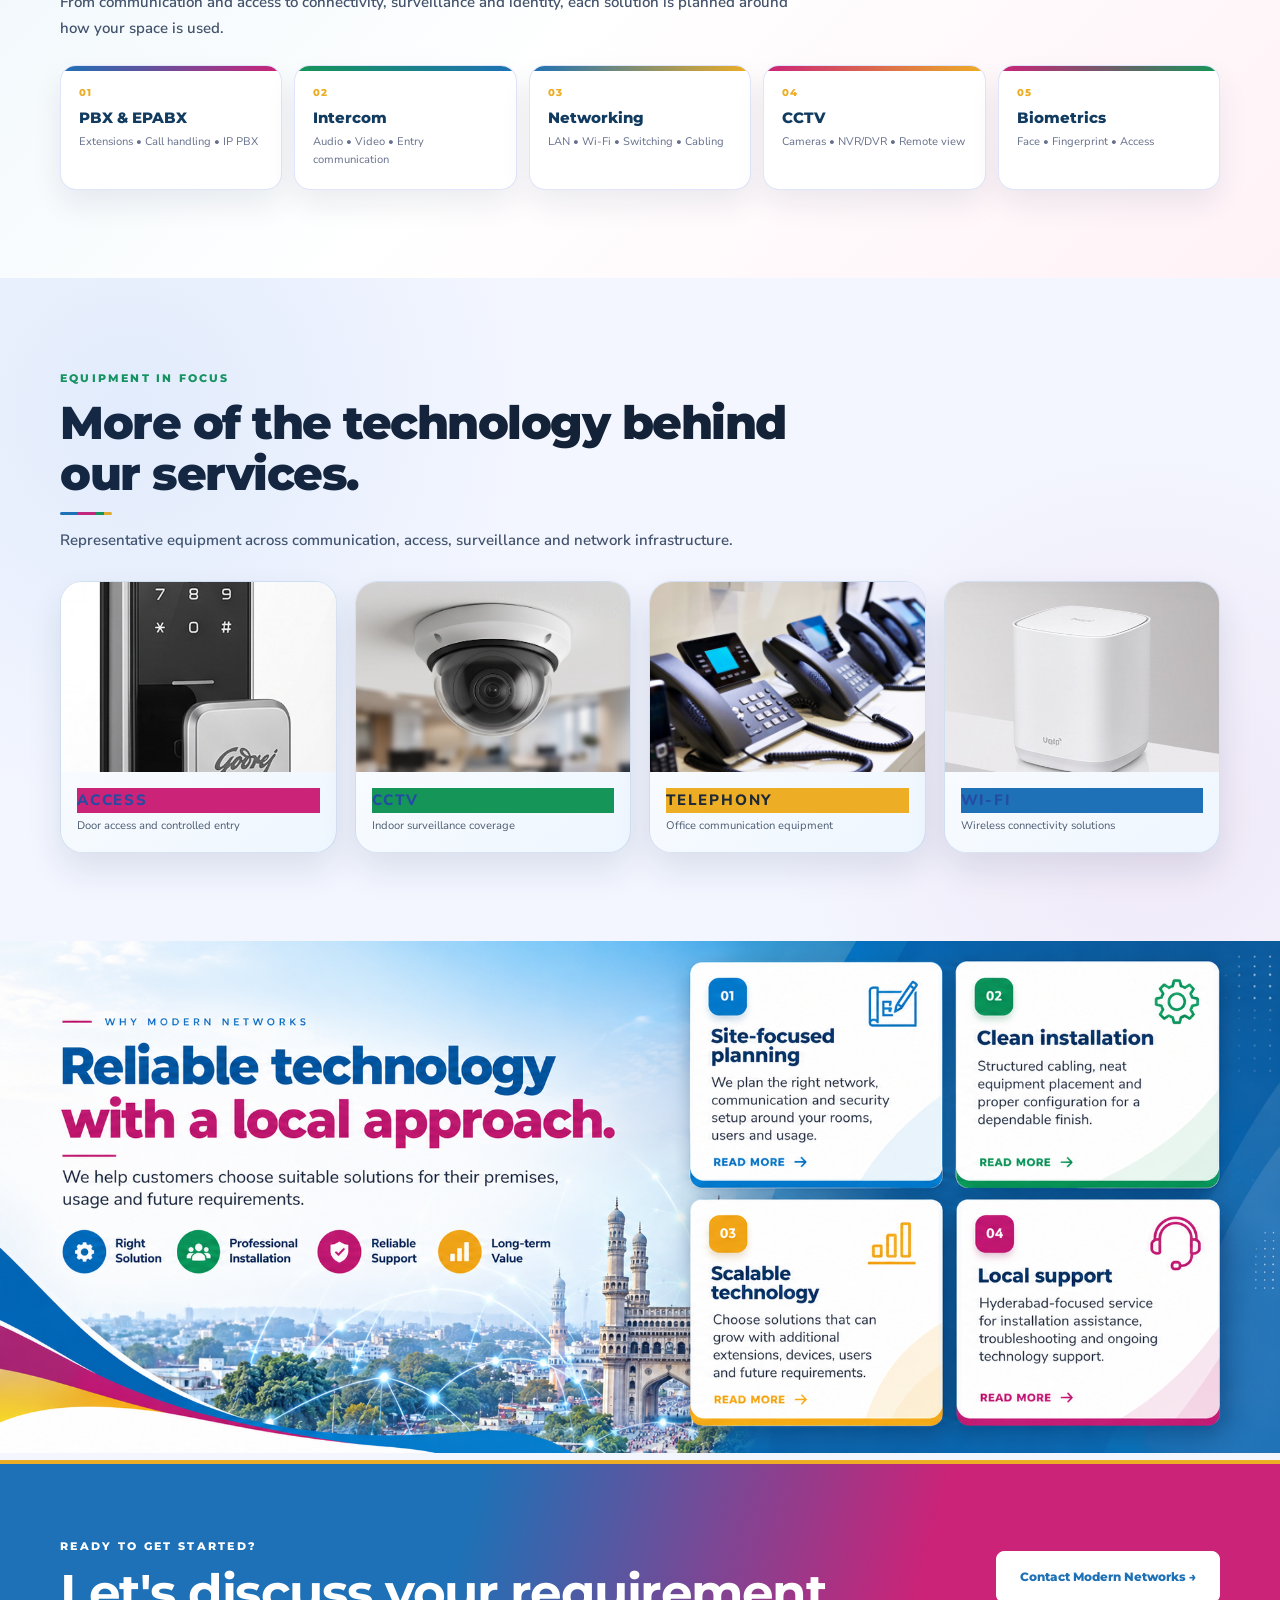
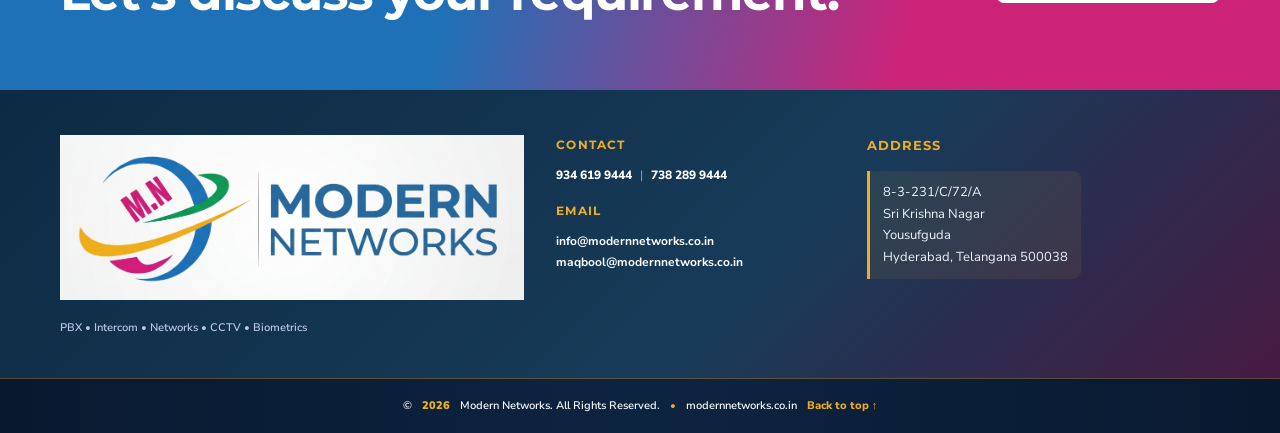
==== commit e0cadd2b: "Use approved Why Modern Networks design image" ====
--- a/index.html
+++ b/index.html
@@ -80,25 +80,7 @@
     <a href="services.html#biometrics"><span class="solution-no">05</span><strong>Biometrics</strong><small>Face • Fingerprint • Access</small></a>
   </div>
 </div></section>
-<section class="section user-service-gallery"><div class="container"><div class="section-heading"><span class="section-kicker">EQUIPMENT IN FOCUS</span><h2>More of the technology behind our services.</h2><p>Representative equipment across communication, access, surveillance and network infrastructure.</p></div><div class="service-photo-grid four-up"><div class="service-photo-card"><img src="assets/user-services/access-7.jpeg" alt="Access control equipment"><span>Access</span><small>Door access and controlled entry</small></div><div class="service-photo-card"><img src="assets/user-services/camera-9.jpeg" alt="CCTV dome camera"><span>CCTV</span><small>Indoor surveillance coverage</small></div><div class="service-photo-card"><img src="assets/user-services/epbx-9.jpeg" alt="Business telephone systems"><span>Telephony</span><small>Office communication equipment</small></div><div class="service-photo-card"><img src="assets/user-services/networking-9.jpeg" alt="Wireless network equipment"><span>Wi-Fi</span><small>Wireless connectivity solutions</small></div></div></div></section><section class="section section-dark"><div class="container why-grid"><div><span class="section-kicker light">WHY MODERN NETWORKS</span><h2>Reliable technology with a local approach.</h2><p>We help customers choose suitable solutions for their premises, usage and future requirements.</p></div>
-<div class="why-list why-visual-list">
- <article class="why-visual-card blue">
-  <img src="assets/user-services/networking-9.jpeg" alt="Network infrastructure planning">
-  <div class="why-card-content"><b>01</b><strong>Site-focused planning</strong><p>We plan the right network, communication and security setup around your rooms, users and usage.</p><span>PLANNED AROUND YOUR SPACE</span></div>
- </article>
- <article class="why-visual-card green">
-  <img src="assets/user-services/access-7.jpeg" alt="Professional access installation">
-  <div class="why-card-content"><b>02</b><strong>Clean installation</strong><p>Structured cabling, neat equipment placement and proper configuration for a dependable finish.</p><span>BUILT NEAT • BUILT RIGHT</span></div>
- </article>
- <article class="why-visual-card gold">
-  <img src="assets/user-services/epbx-9.jpeg" alt="Scalable business communication system">
-  <div class="why-card-content"><b>03</b><strong>Scalable technology</strong><p>Choose solutions that can grow with additional extensions, devices, users and future requirements.</p><span>READY TO GROW</span></div>
- </article>
- <article class="why-visual-card magenta">
-  <img src="assets/user-services/camera-9.jpeg" alt="CCTV surveillance support">
-  <div class="why-card-content"><b>04</b><strong>Local support</strong><p>Hyderabad-focused service for installation assistance, troubleshooting and ongoing technology support.</p><span>HYDERABAD • LOCAL SUPPORT</span></div>
- </article>
-</div></div></section>
+<section class="section user-service-gallery"><div class="container"><div class="section-heading"><span class="section-kicker">EQUIPMENT IN FOCUS</span><h2>More of the technology behind our services.</h2><p>Representative equipment across communication, access, surveillance and network infrastructure.</p></div><div class="service-photo-grid four-up"><div class="service-photo-card"><img src="assets/user-services/access-7.jpeg" alt="Access control equipment"><span>Access</span><small>Door access and controlled entry</small></div><div class="service-photo-card"><img src="assets/user-services/camera-9.jpeg" alt="CCTV dome camera"><span>CCTV</span><small>Indoor surveillance coverage</small></div><div class="service-photo-card"><img src="assets/user-services/epbx-9.jpeg" alt="Business telephone systems"><span>Telephony</span><small>Office communication equipment</small></div><div class="service-photo-card"><img src="assets/user-services/networking-9.jpeg" alt="Wireless network equipment"><span>Wi-Fi</span><small>Wireless connectivity solutions</small></div></div></div></section><section class="why-modern-network-visual" aria-label="Why Modern Networks"><img src="assets/why-modern-networks.png" alt="Why Modern Networks — Reliable technology with a local approach, with site-focused planning, clean installation, scalable technology and local support."></section>
 <section class="final-cta"><div class="container final-cta-inner"><div><span class="section-kicker light">READY TO GET STARTED?</span><h2>Let's discuss your requirement.</h2></div><a class="btn btn-white" href="contact.html">Contact Modern Networks →</a></div></section>
 </main>
 
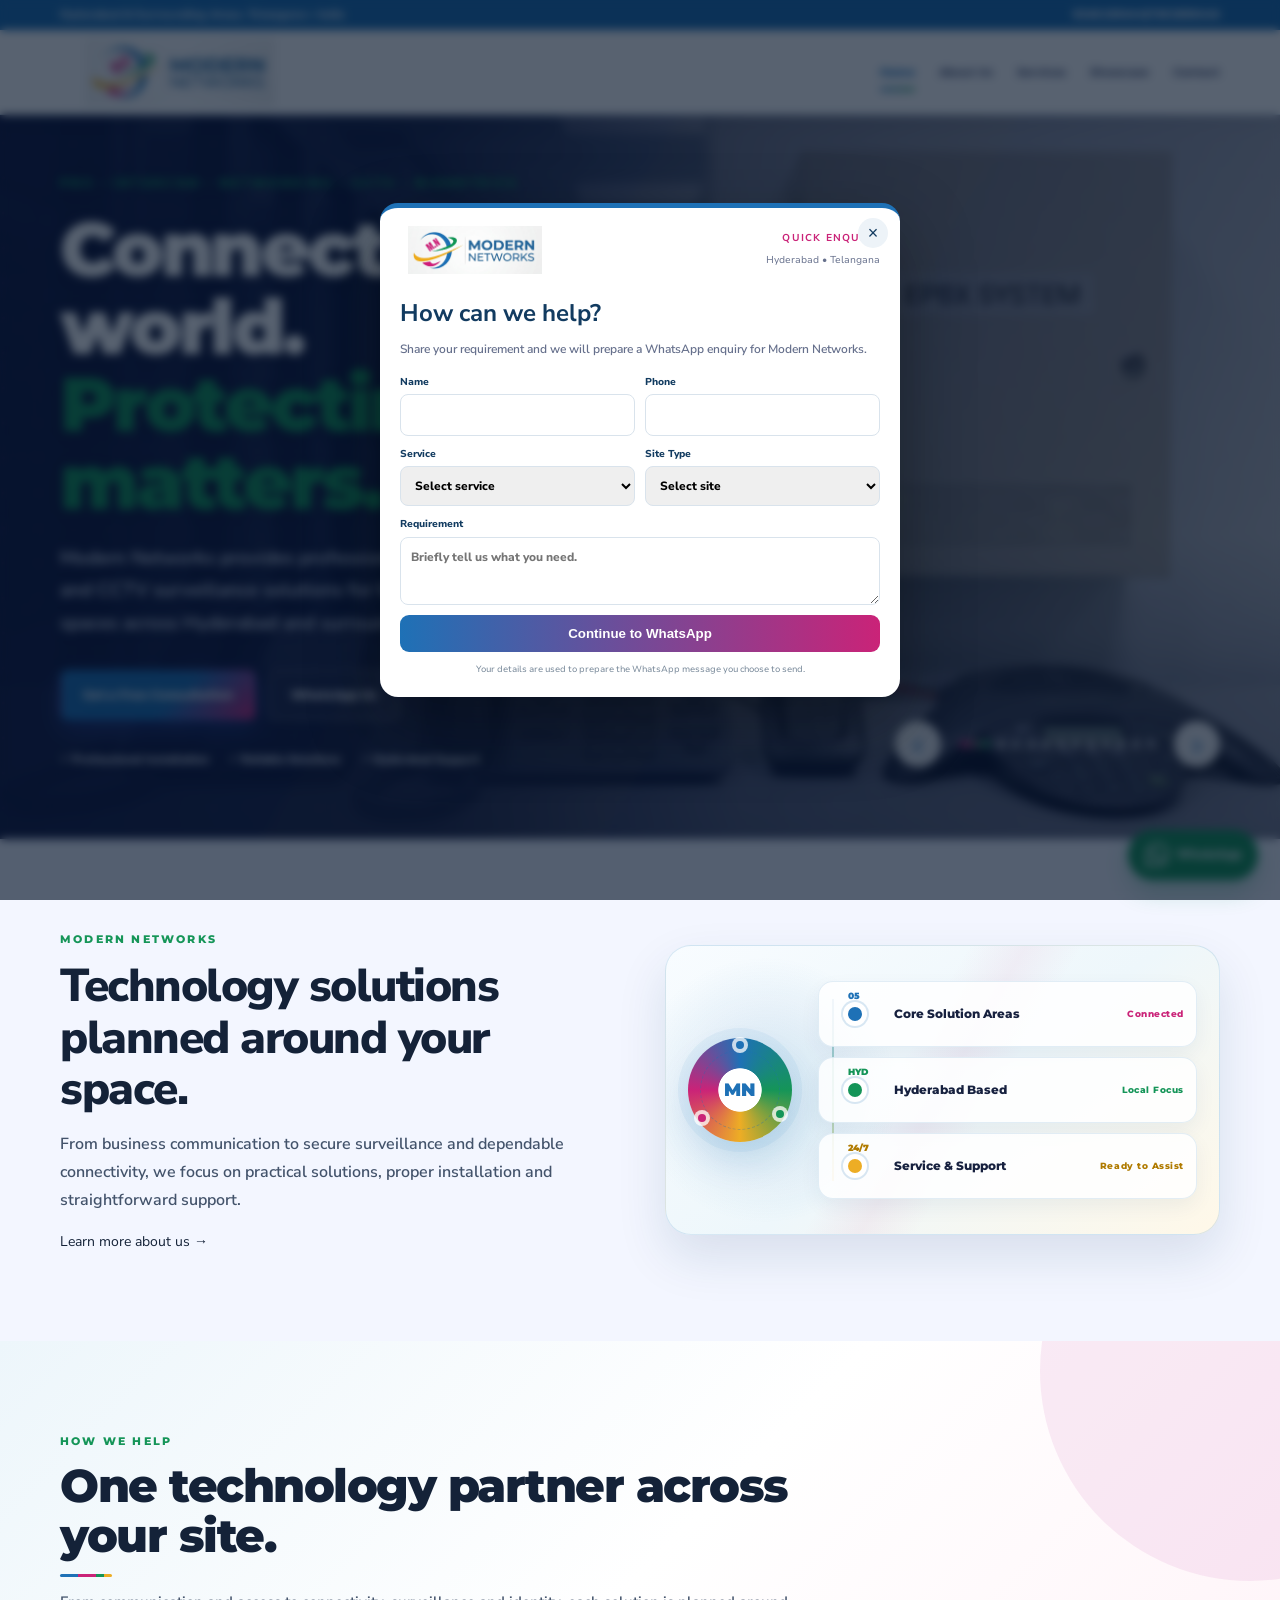
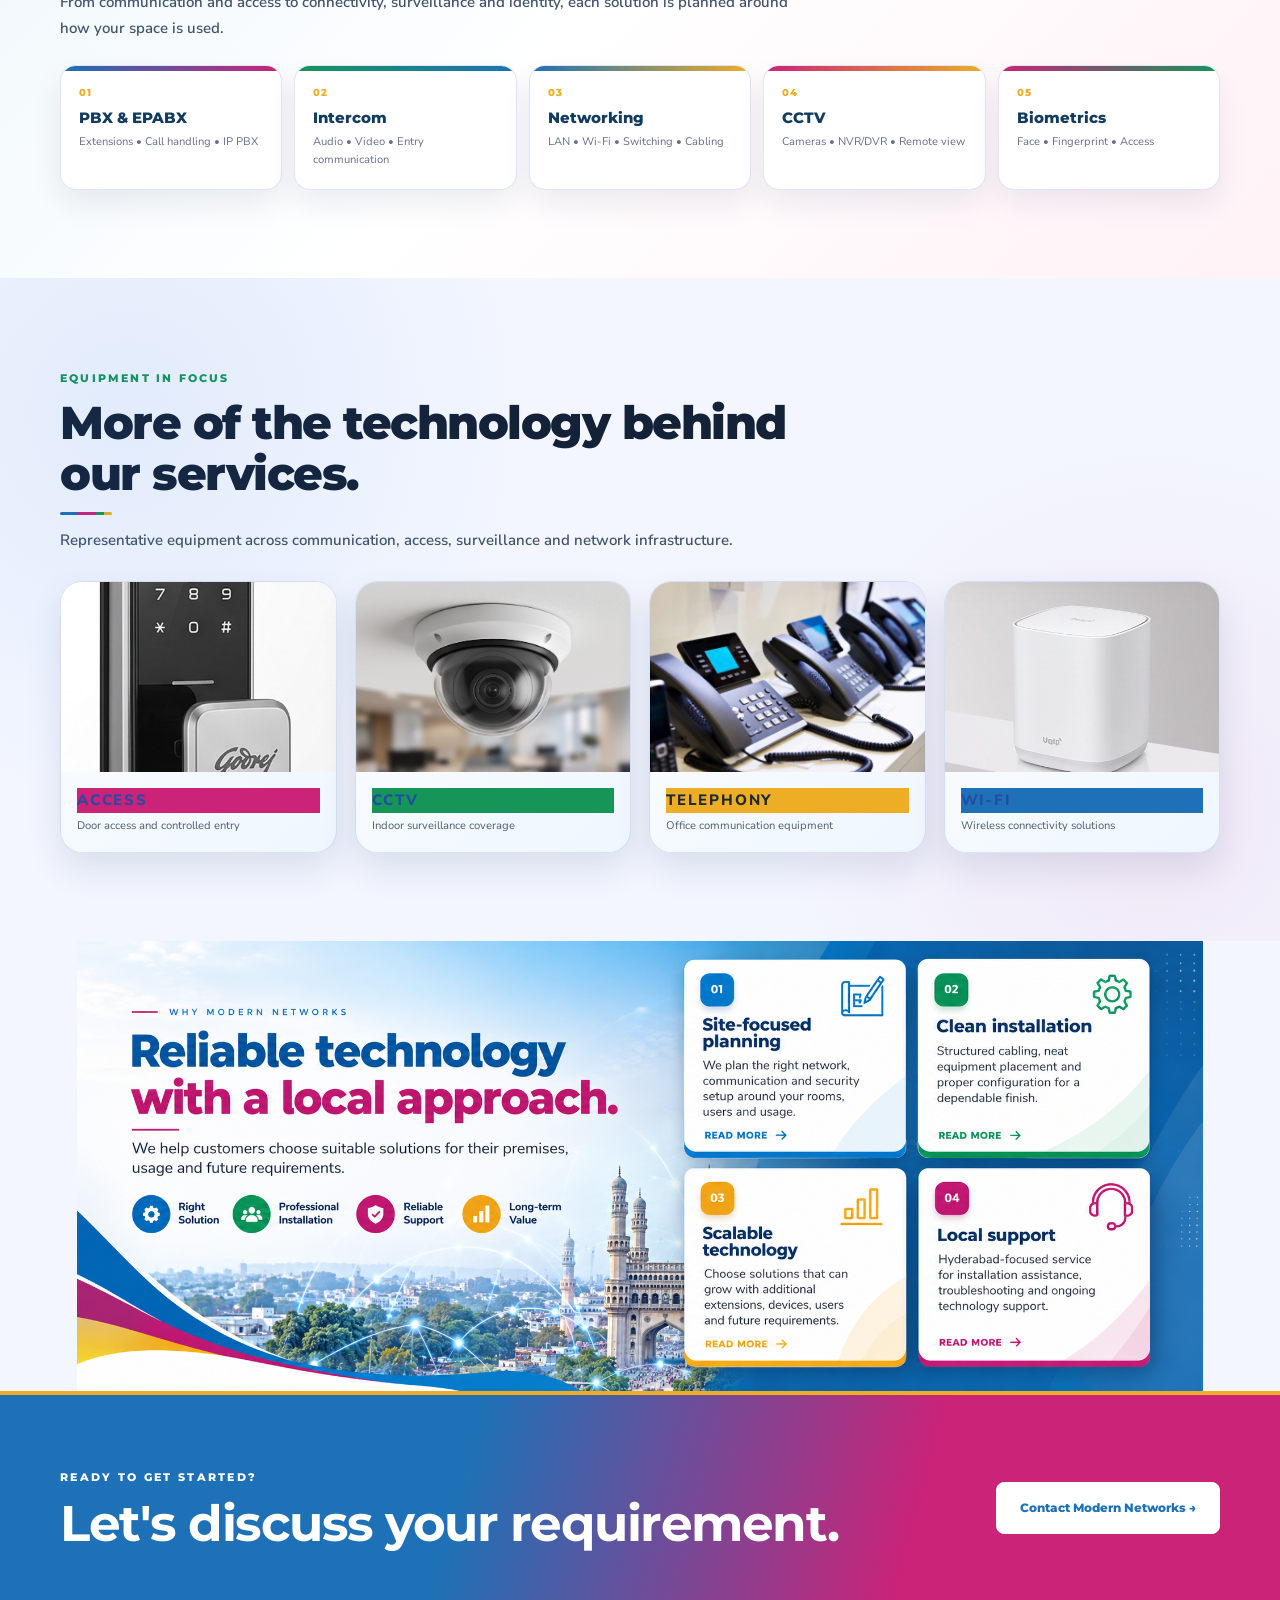
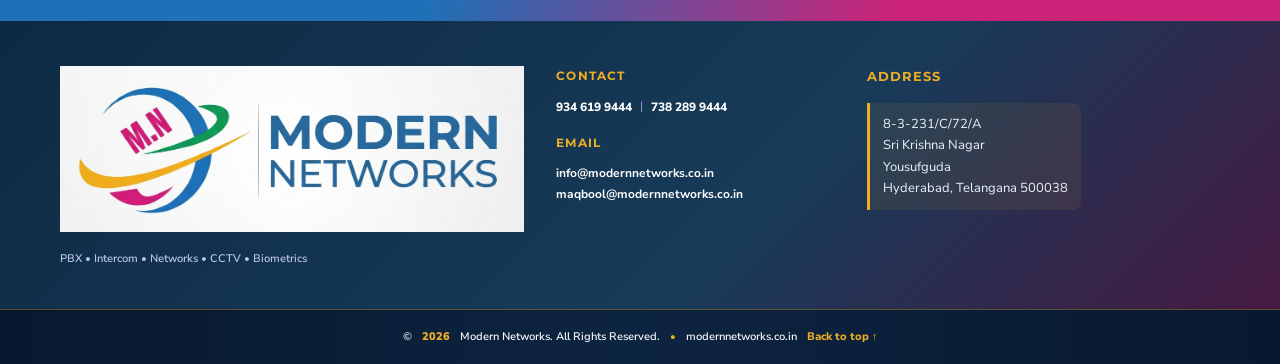
==== commit faf03a4a: "Reduce Home Why section image width" ====
--- a/index.html
+++ b/index.html
@@ -9,7 +9,7 @@
 <meta property="og:type" content="website"><meta property="og:title" content="Modern Networks | PBX, Intercom, Networking, CCTV & Biometrics in Hyderabad"><meta property="og:description" content="Modern Networks provides PBX, Intercom, Networking, CCTV and Biometrics solutions and installation services in Hyderabad, Telangana."><meta property="og:url" content="https://modernnetworks.co.in/">
 <meta property="og:image" content="https://modernnetworks.co.in/assets/modern-networks-logo.png">
 <link rel="icon" href="assets/modern-networks-logo.png">
-<link rel="stylesheet" href="css/style.css?v=20260926-v29">
+<link rel="stylesheet" href="css/style.css?v=20260926-v30">
 <script type="application/ld+json">{"@context":"https://schema.org","@type":"LocalBusiness","name":"Modern Networks","url":"https://modernnetworks.co.in/","telephone":"+91-9346199444","address":{"@type":"PostalAddress","streetAddress":"8-3-231/C/72/A, Sri Krishna Nagar, Yousufguda","addressLocality":"Hyderabad","addressRegion":"Telangana","postalCode":"500038","addressCountry":"IN"},"areaServed":"Hyderabad","description":"PBX, Intercom, Networking, CCTV and Biometrics solutions in Hyderabad."}</script>
 </head>
 <body id="top" data-page="home">
--- a/css/style.css
+++ b/css/style.css
@@ -1854,3 +1854,22 @@
 .site-footer .footer-email-list{display:flex;flex-direction:column;align-items:flex-start;gap:3px;width:100%;}
 .site-footer .footer-email-list .footer-email{display:block!important;line-height:1.5;white-space:nowrap;}
 @media(max-width:680px){.site-footer .footer-email-list .footer-email{white-space:normal;overflow-wrap:anywhere;}}
+
+
+/* Home — size down the approved Why Modern Networks image */
+body[data-page="home"] .why-modern-network-visual{
+  width:min(88%,1280px);
+  margin:0 auto;
+  overflow:hidden;
+}
+body[data-page="home"] .why-modern-network-visual img{
+  display:block;
+  width:100%;
+  height:auto;
+  margin:0 auto;
+}
+@media(max-width:680px){
+  body[data-page="home"] .why-modern-network-visual{
+    width:100%;
+  }
+}
